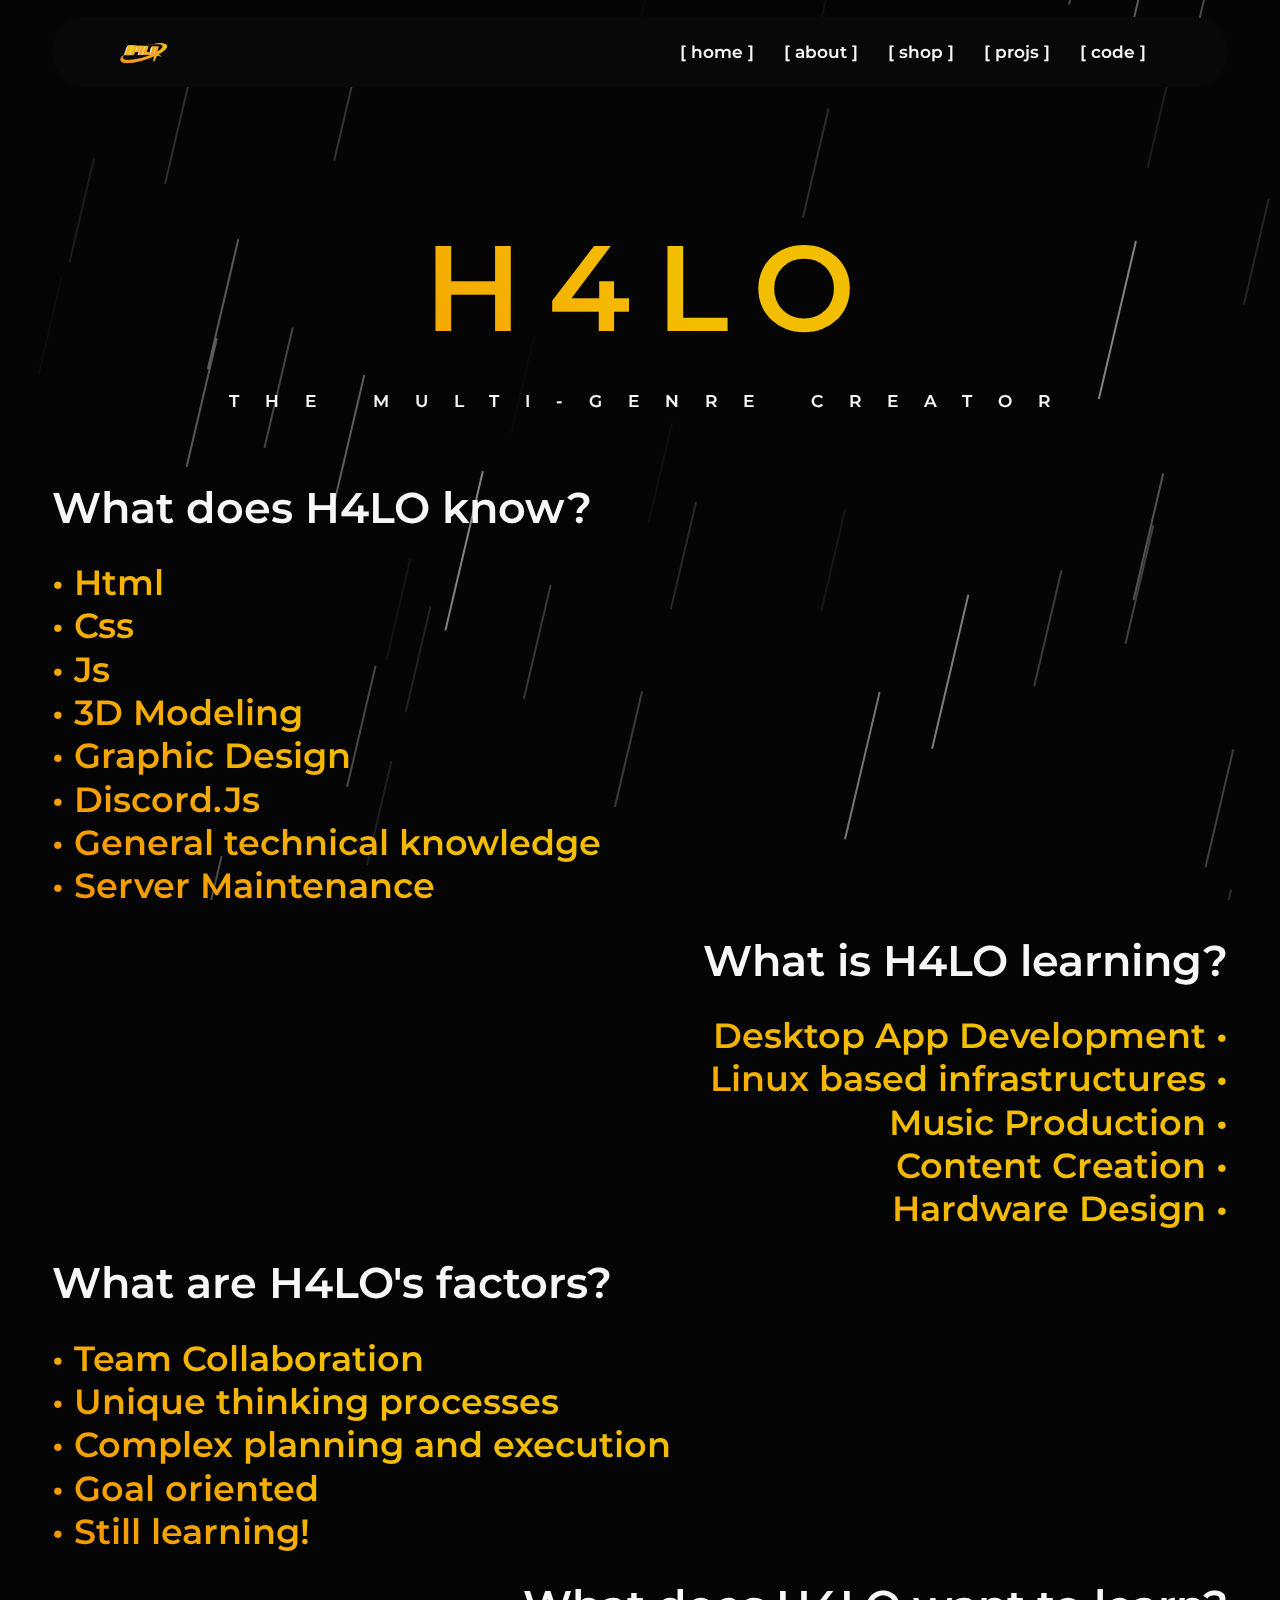
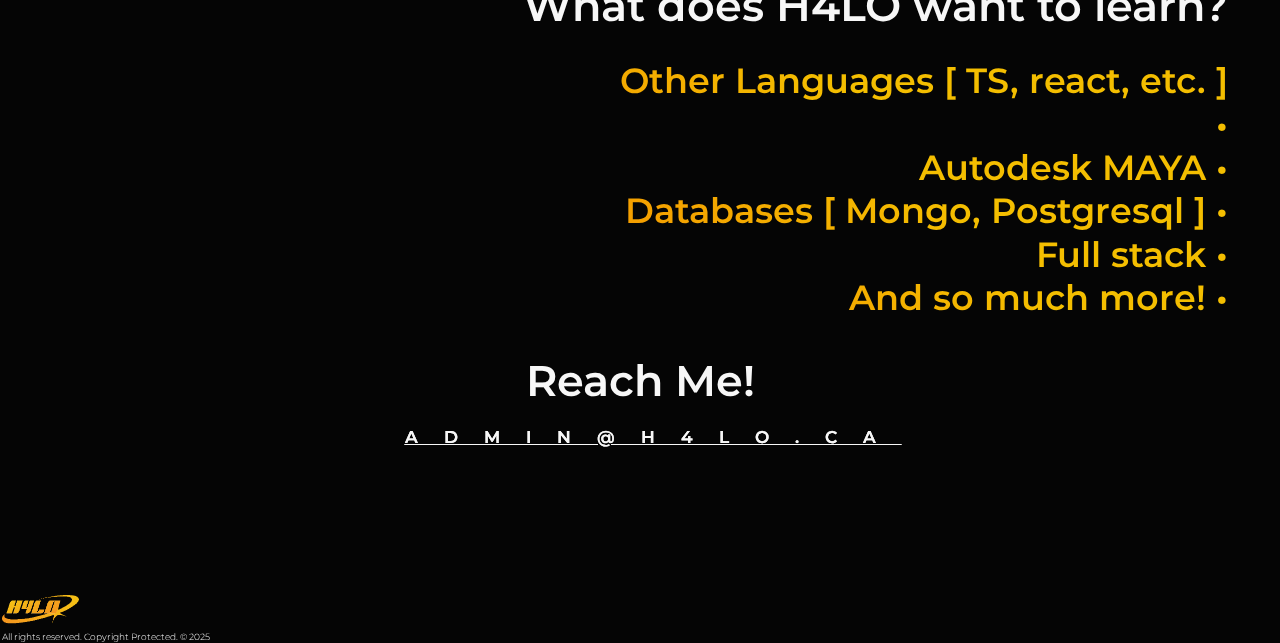
==== about.html @ 42d67e55 "QOL" ====
<!DOCTYPE HTML>
<html lang="en">
	<head>
		<title>About</title>
		<meta charset="utf-8" />
		<meta name="viewport" content="width=device-width,initial-scale=1" />
		<meta name="color-scheme" content="light only" />
		<meta name="description" content="About" />
		<meta property="og:site_name" content="H4LO | About" />
		<meta property="og:title" content="H4LO | About" />
		<meta property="og:type" content="website" />
		<meta property="og:description" content="About" />
		<link href="https://fonts.googleapis.com/css2?display=swap&family=Montserrat:ital,wght@0,300;0,600;1,300;1,600" rel="stylesheet" type="text/css" />
		<link rel="stylesheet" href="about/main.css" />
	</head>
	<body>
		<div id="wrapper">
			<div id="main">
				<div class="inner">
					<hr id="divider03">
					<div id="header2" class="container columns">
						<div class="wrapper">
							<div class="inner">
								<div>
									<div id="logo" class="image" data-position="right">
										<a href="#" class="frame deferred" oncontextmenu="return false;" ondragstart="return false;"><img src="[data-uri]%2BPHJlY3QgZmlsbD0idHJhbnNwYXJlbnQiIHdpZHRoPSIxMDAlIiBoZWlnaHQ9IjEwMCUiLz48L3N2Zz4%3D" data-src="about/images/logo.gif" alt="H4LO" oncontextmenu="return false;" ondragstart="return false;" /></a>
									</div>
								</div>
								<div>
									<div id="menu">
										<!-- qweoqwupeoiqwuewqe --><style>
										:root {
										--main-font: 'Montserrat', sans-serif;
										--primary-color: #08080800;
										--secondary-color: #F7F7F7;
										}
										
										/* Basic Reset and Body Styling */
										* {
										margin: 0;
										padding: 0;
										box-sizing: border-box;
										}
										
										/* Navigation Styling */
										nav {
										color: var(--secondary-color);
										padding: 15px;
										display: flex;
										align-items: center; /* Changed: Align items to the center vertically */
										justify-content: flex-end; /* Changed: Align items to the start (left) */
										align-content: flex-end; /* Not strictly necessary for this change */
										font-family: var(--main-font);
										letter-spacing: 0rem;
										font-weight: 600;
										}
										
										.menu {
										list-style: none;
										display: flex;
										}
										
										.menu li a {
										display: block;
										color: var(--secondary-color);
										text-decoration: none;
										padding: 10px 15px;
										position: relative;
										}
										
										.menu li a::after {
										/* Target a pseudo-element for the underline */
										content: "";
										position: absolute;
										bottom: 2px; /* Distance from the text */
										left: 50%; /* Center the underline */
										width: 0; /* Initial width is 0 */
										height: 2px;
										background-color: var(--secondary-color);
										transition: width 0.3s ease-in-out; /* Control the transition effect */
										}
										
										.menu li a:hover::after {
										width: 100%; /* Expand to full width on hover */
										left: 0; /* Start the underline from the left */
										}
										
										/* Hover effect for submenu items */
										/* Hamburger Styling */
										.hamburger {
										display: none;
										cursor: pointer;
										}
										
										.hamburger .bar {
										display: block;
										width: 25px;
										height: 3px;
										background-color: var(--secondary-color);
										margin: 5px 0;
										}
										
										/* Hide Checkbox */
										#menu-toggle {
										display: none;
										}
										
										.close-button {
										display: none;
										}
										
										/* Responsive - Media Queries (For Mobile) */
										@media (max-width: 768px) {
										/* Show the Hamburger */
										.hamburger {
										display: block;
										}
										
										/* Hide and Modify Menu on Mobile */
										.menu {
										position: absolute;
										width: 100%;
										top: calc(15px + 6em);
										left: 0;
										background-color: var(--primary-color);
										text-align: center;
										padding: 40px 0 0 0;
										display: none;
										z-index: 999;
										}
										
										.menu li {
										width: 100%;
										}
										
										.menu li a {
										padding: 15px;
										border-bottom: 1px solid rgba(255, 255, 255, 0.1);
										}
										
										#menu-toggle:checked ~ .menu {
										display: block;
										}
										
										}
										</style>
										
										<nav>
										<input type="checkbox" id="menu-toggle" />
										<label for="menu-toggle" class="hamburger">
										<span class="bar"></span>
										<span class="bar"></span>
										<span class="bar"></span>
										</label>
										<ul class="menu">
										<button class="close-button">X</button>
										<li><a href="https://h4lo.ca">[ home ]</a></li>
										<li><a href="https://h4lo.ca/about">[ about ]</a></li>
										<li><a href="https://h4lo.ca/storefront">[ shop ]</a></li>
										<li><a href="https://h4lo.ca/projs">[ projs ]</a></li>
										<li><a href="https://github.com/h4lodev/h4lo.ca">[ code ]</a></li>
										</ul>
										</nav>
										<script>
										document
										.querySelector(".close-button")
										.addEventListener("click", function () {
										document.getElementById("menu-toggle").checked = false;
										});
										document
										.querySelector(".close-button")
										.addEventListener("click", function () {
										document.getElementById("menu-toggle").checked = false;
										});
										
										// Close menu on menu item click
										document.querySelectorAll(".menu a").forEach((link) => {
										link.addEventListener("click", function () {
										document.getElementById("menu-toggle").checked = false;
										});
										});
										</script><!-- mnbnbxmbzxmncbzxc -->
									</div>
								</div>
							</div>
						</div>
					</div>
					<hr id="divider02">
					<div id="spacer1" class="container default full screen">
						<div class="wrapper">
							<div class="inner">
							</div>
						</div>
					</div>
					<div id="container05" class="container default">
						<div class="wrapper">
							<div class="inner">
								<h1 id="text05">H4LO</h1>
								<p id="text13">The multi-genre creator</p>
							</div>
						</div>
					</div>
					<div id="maincont" class="container default full">
						<div class="wrapper">
							<div class="inner">
								<h2 id="knowsthis">What does H4LO know?</h2>
								<p id="knowsthisdesc"><span class="p">• Html<br />• Css<br />• Js<br />• 3D Modeling<br />• Graphic Design<br />• Discord.Js<br />• General technical knowledge<br />• Server Maintenance</span></p>
								<h2 id="text02">What is H4LO learning?</h2>
								<p id="text07"><span class="p">Desktop App Development •<br />Linux based infrastructures •<br />Music Production •<br />Content Creation •<br />Hardware Design •</span></p>
								<h2 id="text10">What are H4LO&#39;s factors?</h2>
								<p id="text11"><span class="p">• Team Collaboration<br />• Unique thinking processes<br />• Complex planning and execution<br />• Goal oriented<br />• Still learning!</span></p>
								<h2 id="text12">What does H4LO want to learn?</h2>
								<p id="wantstodesc"><span class="p">Other Languages [ TS, react, etc. ] •<br />Autodesk MAYA •<br />Databases [ Mongo, Postgresql ] •<br />Full stack •<br />And so much more! •</span></p>
							</div>
						</div>
					</div>
					<h2 id="reachme">Reach Me!</h2>
					<hr id="div4">
					<p id="text-line"><a href="mailto:admin@h4lo.ca">admin@h4lo.ca</a></p>
					<hr id="divider05">
					<div id="spacer2" class="container default full screen">
						<div class="wrapper">
							<div class="inner">
							</div>
						</div>
					</div>
					<div id="footercont" class="container columns full">
						<div class="wrapper">
							<div class="inner">
								<div>
									<div id="copylogo" class="image" data-position="center">
										<a href="#" class="frame" oncontextmenu="return false;" ondragstart="return false;"><img src="about/images/copylogo.png" alt="H4LO" oncontextmenu="return false;" ondragstart="return false;" /></a>
									</div>
									<p id="copyright">All rights reserved. Copyright Protected. © 2025</p>
								</div>
								<div>
									<hr id="div1">
									<ul id="buttonfooter" class="icons">
										<li>
											<a class="n01" href="mailto:admin@h4lo.ca" role="button">
												<svg aria-labelledby="buttonfooter-icon-1-title"><title id="buttonfooter-icon-1-title">Email</title><use xlink:href="about/icons.svg#email"></use></svg>
												<span class="label">Email</span>
											</a>
										</li><li>
											<a class="n02" href="https://bsky.app/profile/h4lo.cahttps://bsky.app/profile/h4lo.ca" role="button">
												<svg aria-labelledby="buttonfooter-icon-2-title"><title id="buttonfooter-icon-2-title">Bluesky</title><use xlink:href="about/icons.svg#bluesky"></use></svg>
												<span class="label">Bluesky</span>
											</a>
										</li><li>
											<a class="n03" href="#error-missing" role="button">
												<svg aria-labelledby="buttonfooter-icon-3-title"><title id="buttonfooter-icon-3-title">Boosty</title><use xlink:href="about/icons.svg#boosty"></use></svg>
												<span class="label">Boosty</span>
											</a>
										</li>
									</ul>
								</div>
							</div>
						</div>
					</div>
					<div id="popuptrigger">
						<!-- qweoqwupeoiqwuewqe --><style>
						#app {
						display:none;
						}
						
						.modal-app .overlay {
						position: fixed;
						z-index: 9998;
						top: 0;
						left: 0;
						width: 100%;
						height: 100%;
						background-color: rgba(0, 0, 0, 0.9);
						}
						
						.modal-app .modal {
						font-family: Montserrat, Montserrat, Montserrat;
						color: #FFFFFF;
						position: fixed;
						width: 800px;
						min-height: 450px;
						max-width:calc(100% - 80px);
						max-height:calc(100% - 80px);
						z-index: 9999;
						margin: 0;
						top: 50%;
						left: 50%;
						transform: translate(-50%, -50%);
						padding: 2rem;
						vertical-align: middle;
						background-color: #080808;
						border-radius: 5px;
						}
						
						.modal-app .modal h3 {
						font-family: Helvetica, Arial, sans-serif;
						font-size: 2rem;
						}
						
						/* Image */
						.modal-app .modal .team {
						width: 100px;
						height: 100px;
						border: 0px solid #01d1b2;
						border-radius: 100%;
						padding: 2px;
						margin: 10px 0 10px;
						}
						
						.modal-app .close {
						position: fixed;
						top: -15%;
						right: -8%;
						background-color: transparent;
						border: 0px solid transparent;
						font-size: 40px;
						color: #FFFFFF;
						}
						
						.close:hover {
						cursor: pointer;
						color: #cccccc;
						}
						
						</style>
						
						<script>
						function triggerModal() {
						var p = document.getElementById("app");
						if (p.style.display === "none" | p.style.display === "") {
						p.style.display = "block";
						} else {
						p.style.display = "none";
						var container = document.getElementById("popup");
						var content = container.innerHTML;
						container.innerHTML = content;
						};
						};
						</script><!-- mnbnbxmbzxmncbzxc -->
					</div>
					<div id="popup">
						<!-- qweoqwupeoiqwuewqe --><div id="app" class="modal-app">
						
						<div onclick="triggerModal()" class="overlay"></div>
						
						<div id="popup" class="modal">
						<h3>Sorry!</h3>
						<br />
						<p>This button is unavailable at the moment.</p>
						<br /><br />
						<p>Maybe this button will become available in the future, but for now, it isn't, sorry!</p>
						</div>
						
						</div><!-- mnbnbxmbzxmncbzxc -->
					</div>
				</div>
			</div>
		</div>
		<script src="about/main.js"></script>
	</body>
</html>
---- about/main.css ----
html,body,div,span,applet,object,iframe,h1,h2,h3,h4,h5,h6,p,blockquote,pre,a,abbr,acronym,address,big,cite,code,del,dfn,em,img,ins,kbd,q,s,samp,small,strike,strong,sub,sup,tt,var,b,u,i,center,dl,dt,dd,ol,ul,li,fieldset,form,label,legend,table,caption,tbody,tfoot,thead,tr,th,td,article,aside,canvas,details,embed,figure,figcaption,footer,header,hgroup,menu,nav,output,ruby,section,summary,time,mark,audio,video{margin:0;padding:0;border:0;font-size:100%;font:inherit;vertical-align:baseline;}article,aside,details,figcaption,figure,footer,header,hgroup,menu,nav,section{display:block;}body{line-height:1;}ol,ul{list-style:none;}blockquote,q{quotes:none;}blockquote:before,blockquote:after,q:before,q:after{content:'';content:none;}table{border-collapse:collapse;border-spacing:0;}body{-webkit-text-size-adjust:none}mark{background-color:transparent;color:inherit}input::-moz-focus-inner{border:0;padding:0}input[type="text"],input[type="email"],select,textarea{-moz-appearance:none;-webkit-appearance:none;-ms-appearance:none;appearance:none}

*, *:before, *:after {
	box-sizing: border-box;
}

body {
	line-height: 1.0;
	min-height: var(--viewport-height);
	min-width: 320px;
	overflow-x: hidden;
	word-wrap: break-word;
	background-color: #050505;
}

body:before {
	background-attachment: scroll;
	content: '';
	display: block;
	height: var(--background-height);
	left: 0;
	pointer-events: none;
	position: fixed;
	top: 0;
	transform: scale(1);
	width: 100vw;
	z-index: 0;
	background-image: url('data:image/svg+xml;charset=utf8,%3Csvg%20width%3D%22640%22%20height%3D%22480%22%20viewBox%3D%220%200%20640%20480%22%20xmlns%3D%22http%3A%2F%2Fwww.w3.org%2F2000%2Fsvg%22%3E%20%3Cstyle%20type%3D%22text%2Fcss%22%3E%20line%20%7B%20vector-effect%3A%20non-scaling-stroke%3B%20stroke%3A%20rgba(255,255,255,0.502)%3B%20stroke-linecap%3A%20round%3B%20stroke-width%3A%202.01px%3B%20%7D%20%3C%2Fstyle%3E%20%3Cline%20x1%3D%2238.9624%22%20y1%3D%22-165.5514%22%20x2%3D%2250.1205%22%20y2%3D%22-213.012%22%20stroke-opacity%3D%220.05%22%3E%20%3CanimateMotion%20path%3D%22M%200%2C0%20L%20-156.2136%2C664.4486%22%20dur%3D%221000ms%22%20repeatCount%3D%22indefinite%22%20calcMode%3D%22linear%22%20%2F%3E%20%3C%2Fline%3E%20%3Cline%20x1%3D%22206.3341%22%20y1%3D%22-877.4607%22%20x2%3D%22217.4922%22%20y2%3D%22-924.9213%22%20stroke-opacity%3D%220.05%22%3E%20%3CanimateMotion%20path%3D%22M%200%2C0%20L%20-167.3717%2C711.9092%22%20dur%3D%221000ms%22%20repeatCount%3D%22indefinite%22%20calcMode%3D%22linear%22%20%2F%3E%20%3C%2Fline%3E%20%3Cline%20x1%3D%22478.0596%22%20y1%3D%22257.5266%22%20x2%3D%22492.3077%22%20y2%3D%22196.9231%22%20stroke-opacity%3D%220.55%22%3E%20%3CanimateMotion%20path%3D%22M%200%2C0%20L%20-199.4728%2C848.4498%22%20dur%3D%221000ms%22%20repeatCount%3D%22indefinite%22%20calcMode%3D%22linear%22%20%2F%3E%20%3C%2Fline%3E%20%3Cline%20x1%3D%22691.7805%22%20y1%3D%22-651.5267%22%20x2%3D%22706.0285%22%20y2%3D%22-712.1302%22%20stroke-opacity%3D%220.55%22%3E%20%3CanimateMotion%20path%3D%22M%200%2C0%20L%20-213.7208%2C909.0533%22%20dur%3D%221000ms%22%20repeatCount%3D%22indefinite%22%20calcMode%3D%22linear%22%20%2F%3E%20%3C%2Fline%3E%20%3Cline%20x1%3D%22243.8228%22%20y1%3D%22-122.7954%22%20x2%3D%22258.1443%22%20y2%3D%22-183.7113%22%20stroke-opacity%3D%220.56%22%3E%20%3CanimateMotion%20path%3D%22M%200%2C0%20L%20-200.501%2C852.8232%22%20dur%3D%221000ms%22%20repeatCount%3D%22indefinite%22%20calcMode%3D%22linear%22%20%2F%3E%20%3C%2Fline%3E%20%3Cline%20x1%3D%22458.6453%22%20y1%3D%22-1036.5345%22%20x2%3D%22472.9668%22%20y2%3D%22-1097.4505%22%20stroke-opacity%3D%220.56%22%3E%20%3CanimateMotion%20path%3D%22M%200%2C0%20L%20-214.8225%2C913.7392%22%20dur%3D%221000ms%22%20repeatCount%3D%22indefinite%22%20calcMode%3D%22linear%22%20%2F%3E%20%3C%2Fline%3E%20%3Cline%20x1%3D%22-68.1872%22%20y1%3D%22335.6961%22%20x2%3D%22-54.6341%22%20y2%3D%22278.0488%22%20stroke-opacity%3D%220.45%22%3E%20%3CanimateMotion%20path%3D%22M%200%2C0%20L%20-189.7424%2C807.062%22%20dur%3D%221000ms%22%20repeatCount%3D%22indefinite%22%20calcMode%3D%22linear%22%20%2F%3E%20%3C%2Fline%3E%20%3Cline%20x1%3D%22135.1083%22%20y1%3D%22-529.0132%22%20x2%3D%22148.6613%22%20y2%3D%22-586.6605%22%20stroke-opacity%3D%220.45%22%3E%20%3CanimateMotion%20path%3D%22M%200%2C0%20L%20-203.2954%2C864.7092%22%20dur%3D%221000ms%22%20repeatCount%3D%22indefinite%22%20calcMode%3D%22linear%22%20%2F%3E%20%3C%2Fline%3E%20%3Cline%20x1%3D%22286.0163%22%20y1%3D%22529.7654%22%20x2%3D%22298.4753%22%20y2%3D%22476.7713%22%20stroke-opacity%3D%220.27%22%3E%20%3CanimateMotion%20path%3D%22M%200%2C0%20L%20-174.4269%2C741.9179%22%20dur%3D%221000ms%22%20repeatCount%3D%22indefinite%22%20calcMode%3D%22linear%22%20%2F%3E%20%3C%2Fline%3E%20%3Cline%20x1%3D%22472.9022%22%20y1%3D%22-265.1466%22%20x2%3D%22485.3613%22%20y2%3D%22-318.1408%22%20stroke-opacity%3D%220.27%22%3E%20%3CanimateMotion%20path%3D%22M%200%2C0%20L%20-186.8859%2C794.9121%22%20dur%3D%221000ms%22%20repeatCount%3D%22indefinite%22%20calcMode%3D%22linear%22%20%2F%3E%20%3C%2Fline%3E%20%3Cline%20x1%3D%22394.9783%22%20y1%3D%22691.7271%22%20x2%3D%22412.9032%22%20y2%3D%22615.4839%22%20stroke-opacity%3D%220.95%22%3E%20%3CanimateMotion%20path%3D%22M%200%2C0%20L%20-250.9496%2C1067.4045%22%20dur%3D%221000ms%22%20repeatCount%3D%22indefinite%22%20calcMode%3D%22linear%22%20%2F%3E%20%3C%2Fline%3E%20%3Cline%20x1%3D%22663.8529%22%20y1%3D%22-451.9207%22%20x2%3D%22681.7778%22%20y2%3D%22-528.1638%22%20stroke-opacity%3D%220.95%22%3E%20%3CanimateMotion%20path%3D%22M%200%2C0%20L%20-268.8746%2C1143.6477%22%20dur%3D%221000ms%22%20repeatCount%3D%22indefinite%22%20calcMode%3D%22linear%22%20%2F%3E%20%3C%2Fline%3E%20%3Cline%20x1%3D%22538.4777%22%20y1%3D%22284.9882%22%20x2%3D%22552.6531%22%20y2%3D%22224.6939%22%20stroke-opacity%3D%220.54%22%3E%20%3CanimateMotion%20path%3D%22M%200%2C0%20L%20-198.4551%2C844.1209%22%20dur%3D%221000ms%22%20repeatCount%3D%22indefinite%22%20calcMode%3D%22linear%22%20%2F%3E%20%3C%2Fline%3E%20%3Cline%20x1%3D%22751.1081%22%20y1%3D%22-619.4271%22%20x2%3D%22765.2835%22%20y2%3D%22-679.7214%22%20stroke-opacity%3D%220.54%22%3E%20%3CanimateMotion%20path%3D%22M%200%2C0%20L%20-212.6304%2C904.4153%22%20dur%3D%221000ms%22%20repeatCount%3D%22indefinite%22%20calcMode%3D%22linear%22%20%2F%3E%20%3C%2Fline%3E%20%3Cline%20x1%3D%22105.7549%22%20y1%3D%22527.3906%22%20x2%3D%22121.105%22%20y2%3D%22462.0994%22%20stroke-opacity%3D%220.69%22%3E%20%3CanimateMotion%20path%3D%22M%200%2C0%20L%20-214.9016%2C914.0757%22%20dur%3D%221000ms%22%20repeatCount%3D%22indefinite%22%20calcMode%3D%22linear%22%20%2F%3E%20%3C%2Fline%3E%20%3Cline%20x1%3D%22336.0066%22%20y1%3D%22-451.9763%22%20x2%3D%22351.3567%22%20y2%3D%22-517.2674%22%20stroke-opacity%3D%220.69%22%3E%20%3CanimateMotion%20path%3D%22M%200%2C0%20L%20-230.2517%2C979.3668%22%20dur%3D%221000ms%22%20repeatCount%3D%22indefinite%22%20calcMode%3D%22linear%22%20%2F%3E%20%3C%2Fline%3E%20%3Cline%20x1%3D%22502.5364%22%20y1%3D%22298.339%22%20x2%3D%22517.8022%22%20y2%3D%22233.4066%22%20stroke-opacity%3D%220.68%22%3E%20%3CanimateMotion%20path%3D%22M%200%2C0%20L%20-213.7208%2C909.0533%22%20dur%3D%221000ms%22%20repeatCount%3D%22indefinite%22%20calcMode%3D%22linear%22%20%2F%3E%20%3C%2Fline%3E%20%3Cline%20x1%3D%22731.523%22%20y1%3D%22-675.6467%22%20x2%3D%22746.7888%22%20y2%3D%22-740.5791%22%20stroke-opacity%3D%220.68%22%3E%20%3CanimateMotion%20path%3D%22M%200%2C0%20L%20-228.9866%2C973.9857%22%20dur%3D%221000ms%22%20repeatCount%3D%22indefinite%22%20calcMode%3D%22linear%22%20%2F%3E%20%3C%2Fline%3E%20%3Cline%20x1%3D%22146.9816%22%20y1%3D%22541.755%22%20x2%3D%22158.6555%22%20y2%3D%22492.1008%22%20stroke-opacity%3D%220.12%22%3E%20%3CanimateMotion%20path%3D%22M%200%2C0%20L%20-163.4336%2C695.1584%22%20dur%3D%221000ms%22%20repeatCount%3D%22indefinite%22%20calcMode%3D%22linear%22%20%2F%3E%20%3C%2Fline%3E%20%3Cline%20x1%3D%22322.089%22%20y1%3D%22-203.0576%22%20x2%3D%22333.7629%22%20y2%3D%22-252.7117%22%20stroke-opacity%3D%220.12%22%3E%20%3CanimateMotion%20path%3D%22M%200%2C0%20L%20-175.1074%2C744.8126%22%20dur%3D%221000ms%22%20repeatCount%3D%22indefinite%22%20calcMode%3D%22linear%22%20%2F%3E%20%3C%2Fline%3E%20%3Cline%20x1%3D%2244.0306%22%20y1%3D%22454.2266%22%20x2%3D%2259.1304%22%20y2%3D%22390.0%22%20stroke-opacity%3D%220.66%22%3E%20%3CanimateMotion%20path%3D%22M%200%2C0%20L%20-211.3978%2C899.1723%22%20dur%3D%221000ms%22%20repeatCount%3D%22indefinite%22%20calcMode%3D%22linear%22%20%2F%3E%20%3C%2Fline%3E%20%3Cline%20x1%3D%22270.5282%22%20y1%3D%22-509.1723%22%20x2%3D%22285.6281%22%20y2%3D%22-573.3989%22%20stroke-opacity%3D%220.66%22%3E%20%3CanimateMotion%20path%3D%22M%200%2C0%20L%20-226.4976%2C963.3989%22%20dur%3D%221000ms%22%20repeatCount%3D%22indefinite%22%20calcMode%3D%22linear%22%20%2F%3E%20%3C%2Fline%3E%20%3Cline%20x1%3D%22-12.6654%22%20y1%3D%22347.8349%22%20x2%3D%22-0.6897%22%20y2%3D%22296.8966%22%20stroke-opacity%3D%220.18%22%3E%20%3CanimateMotion%20path%3D%22M%200%2C0%20L%20-167.6603%2C713.1366%22%20dur%3D%221000ms%22%20repeatCount%3D%22indefinite%22%20calcMode%3D%22linear%22%20%2F%3E%20%3C%2Fline%3E%20%3Cline%20x1%3D%22166.9707%22%20y1%3D%22-416.2401%22%20x2%3D%22178.9464%22%20y2%3D%22-467.1784%22%20stroke-opacity%3D%220.18%22%3E%20%3CanimateMotion%20path%3D%22M%200%2C0%20L%20-179.636%2C764.075%22%20dur%3D%221000ms%22%20repeatCount%3D%22indefinite%22%20calcMode%3D%22linear%22%20%2F%3E%20%3C%2Fline%3E%20%3Cline%20x1%3D%22508.2259%22%20y1%3D%22568.8005%22%20x2%3D%22521.9802%22%20y2%3D%22510.297%22%20stroke-opacity%3D%220.48%22%3E%20%3CanimateMotion%20path%3D%22M%200%2C0%20L%20-192.5604%2C819.048%22%20dur%3D%221000ms%22%20repeatCount%3D%22indefinite%22%20calcMode%3D%22linear%22%20%2F%3E%20%3C%2Fline%3E%20%3Cline%20x1%3D%22714.5406%22%20y1%3D%22-308.751%22%20x2%3D%22728.2949%22%20y2%3D%22-367.2544%22%20stroke-opacity%3D%220.48%22%3E%20%3CanimateMotion%20path%3D%22M%200%2C0%20L%20-206.3147%2C877.5515%22%20dur%3D%221000ms%22%20repeatCount%3D%22indefinite%22%20calcMode%3D%22linear%22%20%2F%3E%20%3C%2Fline%3E%20%3Cline%20x1%3D%22518.1452%22%20y1%3D%22186.1652%22%20x2%3D%22531.7647%22%20y2%3D%22128.2353%22%20stroke-opacity%3D%220.46%22%3E%20%3CanimateMotion%20path%3D%22M%200%2C0%20L%20-190.6725%2C811.0181%22%20dur%3D%221000ms%22%20repeatCount%3D%22indefinite%22%20calcMode%3D%22linear%22%20%2F%3E%20%3C%2Fline%3E%20%3Cline%20x1%3D%22722.4372%22%20y1%3D%22-682.7829%22%20x2%3D%22736.0567%22%20y2%3D%22-740.7127%22%20stroke-opacity%3D%220.46%22%3E%20%3CanimateMotion%20path%3D%22M%200%2C0%20L%20-204.292%2C868.948%22%20dur%3D%221000ms%22%20repeatCount%3D%22indefinite%22%20calcMode%3D%22linear%22%20%2F%3E%20%3C%2Fline%3E%20%3Cline%20x1%3D%22453.4694%22%20y1%3D%2269.0421%22%20x2%3D%22470.9434%22%20y2%3D%22-5.283%22%20stroke-opacity%3D%220.91%22%3E%20%3CanimateMotion%20path%3D%22M%200%2C0%20L%20-244.6364%2C1040.5516%22%20dur%3D%221000ms%22%20repeatCount%3D%22indefinite%22%20calcMode%3D%22linear%22%20%2F%3E%20%3C%2Fline%3E%20%3Cline%20x1%3D%22715.5798%22%20y1%3D%22-1045.8346%22%20x2%3D%22733.0539%22%20y2%3D%22-1120.1597%22%20stroke-opacity%3D%220.91%22%3E%20%3CanimateMotion%20path%3D%22M%200%2C0%20L%20-262.1105%2C1114.8767%22%20dur%3D%221000ms%22%20repeatCount%3D%22indefinite%22%20calcMode%3D%22linear%22%20%2F%3E%20%3C%2Fline%3E%20%3Cline%20x1%3D%22476.4346%22%20y1%3D%22524.8854%22%20x2%3D%22494.8344%22%20y2%3D%22446.6225%22%20stroke-opacity%3D%220.99%22%3E%20%3CanimateMotion%20path%3D%22M%200%2C0%20L%20-257.5973%2C1095.6801%22%20dur%3D%221000ms%22%20repeatCount%3D%22indefinite%22%20calcMode%3D%22linear%22%20%2F%3E%20%3C%2Fline%3E%20%3Cline%20x1%3D%22752.4317%22%20y1%3D%22-649.0576%22%20x2%3D%22770.8315%22%20y2%3D%22-727.3205%22%20stroke-opacity%3D%220.99%22%3E%20%3CanimateMotion%20path%3D%22M%200%2C0%20L%20-275.9971%2C1173.943%22%20dur%3D%221000ms%22%20repeatCount%3D%22indefinite%22%20calcMode%3D%22linear%22%20%2F%3E%20%3C%2Fline%3E%20%3Cline%20x1%3D%22445.7084%22%20y1%3D%22-169.5764%22%20x2%3D%22459.1304%22%20y2%3D%22-226.6667%22%20stroke-opacity%3D%220.43%22%3E%20%3CanimateMotion%20path%3D%22M%200%2C0%20L%20-187.9091%2C799.2643%22%20dur%3D%221000ms%22%20repeatCount%3D%22indefinite%22%20calcMode%3D%22linear%22%20%2F%3E%20%3C%2Fline%3E%20%3Cline%20x1%3D%22647.0396%22%20y1%3D%22-1025.9309%22%20x2%3D%22660.4617%22%20y2%3D%22-1083.0212%22%20stroke-opacity%3D%220.43%22%3E%20%3CanimateMotion%20path%3D%22M%200%2C0%20L%20-201.3312%2C856.3546%22%20dur%3D%221000ms%22%20repeatCount%3D%22indefinite%22%20calcMode%3D%22linear%22%20%2F%3E%20%3C%2Fline%3E%20%3Cline%20x1%3D%22351.149%22%20y1%3D%22337.7977%22%20x2%3D%22363.8356%22%20y2%3D%22283.8356%22%20stroke-opacity%3D%220.31%22%3E%20%3CanimateMotion%20path%3D%22M%200%2C0%20L%20-177.6127%2C755.469%22%20dur%3D%221000ms%22%20repeatCount%3D%22indefinite%22%20calcMode%3D%22linear%22%20%2F%3E%20%3C%2Fline%3E%20%3Cline%20x1%3D%22541.4484%22%20y1%3D%22-471.6333%22%20x2%3D%22554.135%22%20y2%3D%22-525.5954%22%20stroke-opacity%3D%220.31%22%3E%20%3CanimateMotion%20path%3D%22M%200%2C0%20L%20-190.2994%2C809.431%22%20dur%3D%221000ms%22%20repeatCount%3D%22indefinite%22%20calcMode%3D%22linear%22%20%2F%3E%20%3C%2Fline%3E%20%3Cline%20x1%3D%22398.1982%22%20y1%3D%22-215.1538%22%20x2%3D%22411.4286%22%20y2%3D%22-271.4286%22%20stroke-opacity%3D%220.4%22%3E%20%3CanimateMotion%20path%3D%22M%200%2C0%20L%20-185.2247%2C787.8462%22%20dur%3D%221000ms%22%20repeatCount%3D%22indefinite%22%20calcMode%3D%22linear%22%20%2F%3E%20%3C%2Fline%3E%20%3Cline%20x1%3D%22596.6533%22%20y1%3D%22-1059.2748%22%20x2%3D%22609.8836%22%20y2%3D%22-1115.5495%22%20stroke-opacity%3D%220.4%22%3E%20%3CanimateMotion%20path%3D%22M%200%2C0%20L%20-198.4551%2C844.1209%22%20dur%3D%221000ms%22%20repeatCount%3D%22indefinite%22%20calcMode%3D%22linear%22%20%2F%3E%20%3C%2Fline%3E%20%3Cline%20x1%3D%22269.8851%22%20y1%3D%22239.2619%22%20x2%3D%22281.1336%22%20y2%3D%22191.417%22%20stroke-opacity%3D%220.05%22%3E%20%3CanimateMotion%20path%3D%22M%200%2C0%20L%20-157.4785%2C669.8288%22%20dur%3D%221000ms%22%20repeatCount%3D%22indefinite%22%20calcMode%3D%22linear%22%20%2F%3E%20%3C%2Fline%3E%20%3Cline%20x1%3D%22438.6121%22%20y1%3D%22-478.4118%22%20x2%3D%22449.8606%22%20y2%3D%22-526.2567%22%20stroke-opacity%3D%220.05%22%3E%20%3CanimateMotion%20path%3D%22M%200%2C0%20L%20-168.727%2C717.6737%22%20dur%3D%221000ms%22%20repeatCount%3D%22indefinite%22%20calcMode%3D%22linear%22%20%2F%3E%20%3C%2Fline%3E%20%3Cline%20x1%3D%22115.4067%22%20y1%3D%22315.2004%22%20x2%3D%22128.4507%22%20y2%3D%22259.7183%22%20stroke-opacity%3D%220.37%22%3E%20%3CanimateMotion%20path%3D%22M%200%2C0%20L%20-182.6159%2C776.7498%22%20dur%3D%221000ms%22%20repeatCount%3D%22indefinite%22%20calcMode%3D%22linear%22%20%2F%3E%20%3C%2Fline%3E%20%3Cline%20x1%3D%22311.0666%22%20y1%3D%22-517.0315%22%20x2%3D%22324.1106%22%20y2%3D%22-572.5136%22%20stroke-opacity%3D%220.37%22%3E%20%3CanimateMotion%20path%3D%22M%200%2C0%20L%20-195.6599%2C832.2319%22%20dur%3D%221000ms%22%20repeatCount%3D%22indefinite%22%20calcMode%3D%22linear%22%20%2F%3E%20%3C%2Fline%3E%20%3Cline%20x1%3D%2252.8186%22%20y1%3D%22-26.2779%22%20x2%3D%2265.6221%22%20y2%3D%22-80.7373%22%20stroke-opacity%3D%220.33%22%3E%20%3CanimateMotion%20path%3D%22M%200%2C0%20L%20-179.2497%2C762.4318%22%20dur%3D%221000ms%22%20repeatCount%3D%22indefinite%22%20calcMode%3D%22linear%22%20%2F%3E%20%3C%2Fline%3E%20%3Cline%20x1%3D%22244.8719%22%20y1%3D%22-843.1691%22%20x2%3D%22257.6754%22%20y2%3D%22-897.6286%22%20stroke-opacity%3D%220.33%22%3E%20%3CanimateMotion%20path%3D%22M%200%2C0%20L%20-192.0533%2C816.8912%22%20dur%3D%221000ms%22%20repeatCount%3D%22indefinite%22%20calcMode%3D%22linear%22%20%2F%3E%20%3C%2Fline%3E%20%3Cline%20x1%3D%22632.7582%22%20y1%3D%22341.3873%22%20x2%3D%22644.8908%22%20y2%3D%22289.7817%22%20stroke-opacity%3D%220.21%22%3E%20%3CanimateMotion%20path%3D%22M%200%2C0%20L%20-169.8567%2C722.4791%22%20dur%3D%221000ms%22%20repeatCount%3D%22indefinite%22%20calcMode%3D%22linear%22%20%2F%3E%20%3C%2Fline%3E%20%3Cline%20x1%3D%22814.7476%22%20y1%3D%22-432.6974%22%20x2%3D%22826.8802%22%20y2%3D%22-484.303%22%20stroke-opacity%3D%220.21%22%3E%20%3CanimateMotion%20path%3D%22M%200%2C0%20L%20-181.9894%2C774.0847%22%20dur%3D%221000ms%22%20repeatCount%3D%22indefinite%22%20calcMode%3D%22linear%22%20%2F%3E%20%3C%2Fline%3E%20%3Cline%20x1%3D%22593.0293%22%20y1%3D%22229.6755%22%20x2%3D%22607.5%22%20y2%3D%22168.125%22%20stroke-opacity%3D%220.58%22%3E%20%3CanimateMotion%20path%3D%22M%200%2C0%20L%20-202.5895%2C861.7068%22%20dur%3D%221000ms%22%20repeatCount%3D%22indefinite%22%20calcMode%3D%22linear%22%20%2F%3E%20%3C%2Fline%3E%20%3Cline%20x1%3D%22810.0895%22%20y1%3D%22-693.5818%22%20x2%3D%22824.5602%22%20y2%3D%22-755.1323%22%20stroke-opacity%3D%220.58%22%3E%20%3CanimateMotion%20path%3D%22M%200%2C0%20L%20-217.0602%2C923.2573%22%20dur%3D%221000ms%22%20repeatCount%3D%22indefinite%22%20calcMode%3D%22linear%22%20%2F%3E%20%3C%2Fline%3E%20%3Cline%20x1%3D%22328.9059%22%20y1%3D%22-165.2084%22%20x2%3D%22341.1454%22%20y2%3D%22-217.2687%22%20stroke-opacity%3D%220.23%22%3E%20%3CanimateMotion%20path%3D%22M%200%2C0%20L%20-171.3533%2C728.8445%22%20dur%3D%221000ms%22%20repeatCount%3D%22indefinite%22%20calcMode%3D%22linear%22%20%2F%3E%20%3C%2Fline%3E%20%3Cline%20x1%3D%22512.4986%22%20y1%3D%22-946.1132%22%20x2%3D%22524.7382%22%20y2%3D%22-998.1735%22%20stroke-opacity%3D%220.23%22%3E%20%3CanimateMotion%20path%3D%22M%200%2C0%20L%20-183.5928%2C780.9048%22%20dur%3D%221000ms%22%20repeatCount%3D%22indefinite%22%20calcMode%3D%22linear%22%20%2F%3E%20%3C%2Fline%3E%20%3Cline%20x1%3D%22203.0938%22%20y1%3D%22-19.4804%22%20x2%3D%22217.8723%22%20y2%3D%22-82.3404%22%20stroke-opacity%3D%220.62%22%3E%20%3CanimateMotion%20path%3D%22M%200%2C0%20L%20-206.9%2C880.041%22%20dur%3D%221000ms%22%20repeatCount%3D%22indefinite%22%20calcMode%3D%22linear%22%20%2F%3E%20%3C%2Fline%3E%20%3Cline%20x1%3D%22424.7723%22%20y1%3D%22-962.3814%22%20x2%3D%22439.5509%22%20y2%3D%22-1025.2415%22%20stroke-opacity%3D%220.62%22%3E%20%3CanimateMotion%20path%3D%22M%200%2C0%20L%20-221.6785%2C942.901%22%20dur%3D%221000ms%22%20repeatCount%3D%22indefinite%22%20calcMode%3D%22linear%22%20%2F%3E%20%3C%2Fline%3E%20%3Cline%20x1%3D%22278.596%22%20y1%3D%22470.7788%22%20x2%3D%22290.1245%22%20y2%3D%22421.7427%22%20stroke-opacity%3D%220.09%22%3E%20%3CanimateMotion%20path%3D%22M%200%2C0%20L%20-161.3991%2C686.505%22%20dur%3D%221000ms%22%20repeatCount%3D%22indefinite%22%20calcMode%3D%22linear%22%20%2F%3E%20%3C%2Fline%3E%20%3Cline%20x1%3D%22451.5236%22%20y1%3D%22-264.7623%22%20x2%3D%22463.0521%22%20y2%3D%22-313.7983%22%20stroke-opacity%3D%220.09%22%3E%20%3CanimateMotion%20path%3D%22M%200%2C0%20L%20-172.9276%2C735.5411%22%20dur%3D%221000ms%22%20repeatCount%3D%22indefinite%22%20calcMode%3D%22linear%22%20%2F%3E%20%3C%2Fline%3E%20%3Cline%20x1%3D%22290.7437%22%20y1%3D%22-137.3012%22%20x2%3D%22306.4407%22%20y2%3D%22-204.0678%22%20stroke-opacity%3D%220.73%22%3E%20%3CanimateMotion%20path%3D%22M%200%2C0%20L%20-219.7581%2C934.7328%22%20dur%3D%221000ms%22%20repeatCount%3D%22indefinite%22%20calcMode%3D%22linear%22%20%2F%3E%20%3C%2Fline%3E%20%3Cline%20x1%3D%22526.1988%22%20y1%3D%22-1138.8006%22%20x2%3D%22541.8958%22%20y2%3D%22-1205.5672%22%20stroke-opacity%3D%220.73%22%3E%20%3CanimateMotion%20path%3D%22M%200%2C0%20L%20-235.4552%2C1001.4994%22%20dur%3D%221000ms%22%20repeatCount%3D%22indefinite%22%20calcMode%3D%22linear%22%20%2F%3E%20%3C%2Fline%3E%20%3Cline%20x1%3D%2261.9728%22%20y1%3D%22-160.7791%22%20x2%3D%2273.8462%22%20y2%3D%22-211.2821%22%20stroke-opacity%3D%220.16%22%3E%20%3CanimateMotion%20path%3D%22M%200%2C0%20L%20-166.2273%2C707.0415%22%20dur%3D%221000ms%22%20repeatCount%3D%22indefinite%22%20calcMode%3D%22linear%22%20%2F%3E%20%3C%2Fline%3E%20%3Cline%20x1%3D%22240.0735%22%20y1%3D%22-918.3235%22%20x2%3D%22251.9468%22%20y2%3D%22-968.8265%22%20stroke-opacity%3D%220.16%22%3E%20%3CanimateMotion%20path%3D%22M%200%2C0%20L%20-178.1007%2C757.5444%22%20dur%3D%221000ms%22%20repeatCount%3D%22indefinite%22%20calcMode%3D%22linear%22%20%2F%3E%20%3C%2Fline%3E%20%3Cline%20x1%3D%22644.7206%22%20y1%3D%22201.3492%22%20x2%3D%22659.267%22%20y2%3D%22139.4764%22%20stroke-opacity%3D%220.59%22%3E%20%3CanimateMotion%20path%3D%22M%200%2C0%20L%20-203.6502%2C866.2183%22%20dur%3D%221000ms%22%20repeatCount%3D%22indefinite%22%20calcMode%3D%22linear%22%20%2F%3E%20%3C%2Fline%3E%20%3Cline%20x1%3D%22862.9172%22%20y1%3D%22-726.7419%22%20x2%3D%22877.4637%22%20y2%3D%22-788.6146%22%20stroke-opacity%3D%220.59%22%3E%20%3CanimateMotion%20path%3D%22M%200%2C0%20L%20-218.1967%2C928.0911%22%20dur%3D%221000ms%22%20repeatCount%3D%22indefinite%22%20calcMode%3D%22linear%22%20%2F%3E%20%3C%2Fline%3E%20%3Cline%20x1%3D%22508.4742%22%20y1%3D%22562.8449%22%20x2%3D%22523.1746%22%20y2%3D%22500.3175%22%20stroke-opacity%3D%220.61%22%3E%20%3CanimateMotion%20path%3D%22M%200%2C0%20L%20-205.8052%2C875.3847%22%20dur%3D%221000ms%22%20repeatCount%3D%22indefinite%22%20calcMode%3D%22linear%22%20%2F%3E%20%3C%2Fline%3E%20%3Cline%20x1%3D%22728.9799%22%20y1%3D%22-375.0672%22%20x2%3D%22743.6802%22%20y2%3D%22-437.5947%22%20stroke-opacity%3D%220.61%22%3E%20%3CanimateMotion%20path%3D%22M%200%2C0%20L%20-220.5056%2C937.9121%22%20dur%3D%221000ms%22%20repeatCount%3D%22indefinite%22%20calcMode%3D%22linear%22%20%2F%3E%20%3C%2Fline%3E%20%3Cline%20x1%3D%22215.8887%22%20y1%3D%2231.6224%22%20x2%3D%22232.7273%22%20y2%3D%22-40.0%22%20stroke-opacity%3D%220.85%22%3E%20%3CanimateMotion%20path%3D%22M%200%2C0%20L%20-235.7406%2C1002.7133%22%20dur%3D%221000ms%22%20repeatCount%3D%22indefinite%22%20calcMode%3D%22linear%22%20%2F%3E%20%3C%2Fline%3E%20%3Cline%20x1%3D%22468.4678%22%20y1%3D%22-1042.7133%22%20x2%3D%22485.3064%22%20y2%3D%22-1114.3357%22%20stroke-opacity%3D%220.85%22%3E%20%3CanimateMotion%20path%3D%22M%200%2C0%20L%20-252.5792%2C1074.3357%22%20dur%3D%221000ms%22%20repeatCount%3D%22indefinite%22%20calcMode%3D%22linear%22%20%2F%3E%20%3C%2Fline%3E%20%3Cline%20x1%3D%2276.8926%22%20y1%3D%22474.2598%22%20x2%3D%2290.8543%22%20y2%3D%22414.8744%22%20stroke-opacity%3D%220.51%22%3E%20%3CanimateMotion%20path%3D%22M%200%2C0%20L%20-195.4633%2C831.3955%22%20dur%3D%221000ms%22%20repeatCount%3D%22indefinite%22%20calcMode%3D%22linear%22%20%2F%3E%20%3C%2Fline%3E%20%3Cline%20x1%3D%22286.3175%22%20y1%3D%22-416.5211%22%20x2%3D%22300.2792%22%20y2%3D%22-475.9065%22%20stroke-opacity%3D%220.51%22%3E%20%3CanimateMotion%20path%3D%22M%200%2C0%20L%20-209.4249%2C890.7809%22%20dur%3D%221000ms%22%20repeatCount%3D%22indefinite%22%20calcMode%3D%22linear%22%20%2F%3E%20%3C%2Fline%3E%20%3Cline%20x1%3D%22680.985%22%20y1%3D%22151.1897%22%20x2%3D%22693.3333%22%20y2%3D%2298.6667%22%20stroke-opacity%3D%220.25%22%3E%20%3CanimateMotion%20path%3D%22M%200%2C0%20L%20-172.8764%2C735.3231%22%20dur%3D%221000ms%22%20repeatCount%3D%22indefinite%22%20calcMode%3D%22linear%22%20%2F%3E%20%3C%2Fline%3E%20%3Cline%20x1%3D%22866.2097%22%20y1%3D%22-636.6565%22%20x2%3D%22878.5581%22%20y2%3D%22-689.1795%22%20stroke-opacity%3D%220.25%22%3E%20%3CanimateMotion%20path%3D%22M%200%2C0%20L%20-185.2247%2C787.8462%22%20dur%3D%221000ms%22%20repeatCount%3D%22indefinite%22%20calcMode%3D%22linear%22%20%2F%3E%20%3C%2Fline%3E%20%3Cline%20x1%3D%22-25.813%22%20y1%3D%22394.1709%22%20x2%3D%22-14.4262%22%20y2%3D%22345.7377%22%20stroke-opacity%3D%220.06%22%3E%20%3CanimateMotion%20path%3D%22M%200%2C0%20L%20-159.4147%2C678.0644%22%20dur%3D%221000ms%22%20repeatCount%3D%22indefinite%22%20calcMode%3D%22linear%22%20%2F%3E%20%3C%2Fline%3E%20%3Cline%20x1%3D%22144.9885%22%20y1%3D%22-332.3266%22%20x2%3D%22156.3753%22%20y2%3D%22-380.7598%22%20stroke-opacity%3D%220.06%22%3E%20%3CanimateMotion%20path%3D%22M%200%2C0%20L%20-170.8015%2C726.4975%22%20dur%3D%221000ms%22%20repeatCount%3D%22indefinite%22%20calcMode%3D%22linear%22%20%2F%3E%20%3C%2Fline%3E%20%3Cline%20x1%3D%22399.4162%22%20y1%3D%22148.0915%22%20x2%3D%22411.1392%22%20y2%3D%2298.2278%22%20stroke-opacity%3D%220.13%22%3E%20%3CanimateMotion%20path%3D%22M%200%2C0%20L%20-164.1232%2C698.0916%22%20dur%3D%221000ms%22%20repeatCount%3D%22indefinite%22%20calcMode%3D%22linear%22%20%2F%3E%20%3C%2Fline%3E%20%3Cline%20x1%3D%22575.2624%22%20y1%3D%22-599.8637%22%20x2%3D%22586.9855%22%20y2%3D%22-649.7274%22%20stroke-opacity%3D%220.13%22%3E%20%3CanimateMotion%20path%3D%22M%200%2C0%20L%20-175.8463%2C747.9553%22%20dur%3D%221000ms%22%20repeatCount%3D%22indefinite%22%20calcMode%3D%22linear%22%20%2F%3E%20%3C%2Fline%3E%20%3Cline%20x1%3D%22358.4235%22%20y1%3D%22246.7404%22%20x2%3D%22370.0%22%20y2%3D%22197.5%22%20stroke-opacity%3D%220.1%22%3E%20%3CanimateMotion%20path%3D%22M%200%2C0%20L%20-162.0716%2C689.3654%22%20dur%3D%221000ms%22%20repeatCount%3D%22indefinite%22%20calcMode%3D%22linear%22%20%2F%3E%20%3C%2Fline%3E%20%3Cline%20x1%3D%22532.0716%22%20y1%3D%22-491.8654%22%20x2%3D%22543.6482%22%20y2%3D%22-541.1058%22%20stroke-opacity%3D%220.1%22%3E%20%3CanimateMotion%20path%3D%22M%200%2C0%20L%20-173.6482%2C738.6058%22%20dur%3D%221000ms%22%20repeatCount%3D%22indefinite%22%20calcMode%3D%22linear%22%20%2F%3E%20%3C%2Fline%3E%20%3Cline%20x1%3D%22624.5646%22%20y1%3D%22388.9872%22%20x2%3D%22640.0%22%20y2%3D%22323.3333%22%20stroke-opacity%3D%220.7%22%3E%20%3CanimateMotion%20path%3D%22M%200%2C0%20L%20-216.0955%2C919.1539%22%20dur%3D%221000ms%22%20repeatCount%3D%22indefinite%22%20calcMode%3D%22linear%22%20%2F%3E%20%3C%2Fline%3E%20%3Cline%20x1%3D%22856.0955%22%20y1%3D%22-595.8206%22%20x2%3D%22871.5309%22%20y2%3D%22-661.4744%22%20stroke-opacity%3D%220.7%22%3E%20%3CanimateMotion%20path%3D%22M%200%2C0%20L%20-231.5309%2C984.8078%22%20dur%3D%221000ms%22%20repeatCount%3D%22indefinite%22%20calcMode%3D%22linear%22%20%2F%3E%20%3C%2Fline%3E%20%3Cline%20x1%3D%22413.4775%22%20y1%3D%22-481.2154%22%20x2%3D%22432.0%22%20y2%3D%22-560.0%22%20stroke-opacity%3D%221.0%22%3E%20%3CanimateMotion%20path%3D%22M%200%2C0%20L%20-259.3146%2C1102.9847%22%20dur%3D%221000ms%22%20repeatCount%3D%22indefinite%22%20calcMode%3D%22linear%22%20%2F%3E%20%3C%2Fline%3E%20%3Cline%20x1%3D%22691.3146%22%20y1%3D%22-1662.9847%22%20x2%3D%22709.8371%22%20y2%3D%22-1741.7693%22%20stroke-opacity%3D%221.0%22%3E%20%3CanimateMotion%20path%3D%22M%200%2C0%20L%20-277.8371%2C1181.7693%22%20dur%3D%221000ms%22%20repeatCount%3D%22indefinite%22%20calcMode%3D%22linear%22%20%2F%3E%20%3C%2Fline%3E%20%3Cline%20x1%3D%22193.6872%22%20y1%3D%2215.2212%22%20x2%3D%22208.0829%22%20y2%3D%22-46.0104%22%20stroke-opacity%3D%220.57%22%3E%20%3CanimateMotion%20path%3D%22M%200%2C0%20L%20-201.5399%2C857.242%22%20dur%3D%221000ms%22%20repeatCount%3D%22indefinite%22%20calcMode%3D%22linear%22%20%2F%3E%20%3C%2Fline%3E%20%3Cline%20x1%3D%22409.6228%22%20y1%3D%22-903.2523%22%20x2%3D%22424.0185%22%20y2%3D%22-964.4839%22%20stroke-opacity%3D%220.57%22%3E%20%3CanimateMotion%20path%3D%22M%200%2C0%20L%20-215.9356%2C918.4736%22%20dur%3D%221000ms%22%20repeatCount%3D%22indefinite%22%20calcMode%3D%22linear%22%20%2F%3E%20%3C%2Fline%3E%20%3Cline%20x1%3D%22597.3099%22%20y1%3D%22130.3149%22%20x2%3D%22610.2326%22%20y2%3D%2275.3488%22%20stroke-opacity%3D%220.35%22%3E%20%3CanimateMotion%20path%3D%22M%200%2C0%20L%20-180.9172%2C769.5242%22%20dur%3D%221000ms%22%20repeatCount%3D%22indefinite%22%20calcMode%3D%22linear%22%20%2F%3E%20%3C%2Fline%3E%20%3Cline%20x1%3D%22791.1497%22%20y1%3D%22-694.1754%22%20x2%3D%22804.0724%22%20y2%3D%22-749.1414%22%20stroke-opacity%3D%220.35%22%3E%20%3CanimateMotion%20path%3D%22M%200%2C0%20L%20-193.8398%2C824.4902%22%20dur%3D%221000ms%22%20repeatCount%3D%22indefinite%22%20calcMode%3D%22linear%22%20%2F%3E%20%3C%2Fline%3E%20%3Cline%20x1%3D%22142.5934%22%20y1%3D%22137.8522%22%20x2%3D%22158.2022%22%20y2%3D%2271.4607%22%20stroke-opacity%3D%220.72%22%3E%20%3CanimateMotion%20path%3D%22M%200%2C0%20L%20-218.5235%2C929.4815%22%20dur%3D%221000ms%22%20repeatCount%3D%22indefinite%22%20calcMode%3D%22linear%22%20%2F%3E%20%3C%2Fline%3E%20%3Cline%20x1%3D%22376.7258%22%20y1%3D%22-858.0208%22%20x2%3D%22392.3346%22%20y2%3D%22-924.4123%22%20stroke-opacity%3D%220.72%22%3E%20%3CanimateMotion%20path%3D%22M%200%2C0%20L%20-234.1324%2C995.873%22%20dur%3D%221000ms%22%20repeatCount%3D%22indefinite%22%20calcMode%3D%22linear%22%20%2F%3E%20%3C%2Fline%3E%20%3Cline%20x1%3D%22318.089%22%20y1%3D%22-206.3753%22%20x2%3D%22332.1212%22%20y2%3D%22-266.0606%22%20stroke-opacity%3D%220.52%22%3E%20%3CanimateMotion%20path%3D%22M%200%2C0%20L%20-196.4505%2C835.5945%22%20dur%3D%221000ms%22%20repeatCount%3D%22indefinite%22%20calcMode%3D%22linear%22%20%2F%3E%20%3C%2Fline%3E%20%3Cline%20x1%3D%22528.5717%22%20y1%3D%22-1101.6551%22%20x2%3D%22542.6039%22%20y2%3D%22-1161.3404%22%20stroke-opacity%3D%220.52%22%3E%20%3CanimateMotion%20path%3D%22M%200%2C0%20L%20-210.4826%2C895.2798%22%20dur%3D%221000ms%22%20repeatCount%3D%22indefinite%22%20calcMode%3D%22linear%22%20%2F%3E%20%3C%2Fline%3E%20%3Cline%20x1%3D%22-55.9135%22%20y1%3D%22368.8708%22%20x2%3D%22-44.8%22%20y2%3D%22321.6%22%20stroke-opacity%3D%220.05%22%3E%20%3CanimateMotion%20path%3D%22M%200%2C0%20L%20-155.5888%2C661.7908%22%20dur%3D%221000ms%22%20repeatCount%3D%22indefinite%22%20calcMode%3D%22linear%22%20%2F%3E%20%3C%2Fline%3E%20%3Cline%20x1%3D%22110.7888%22%20y1%3D%22-340.1908%22%20x2%3D%22121.9023%22%20y2%3D%22-387.4616%22%20stroke-opacity%3D%220.05%22%3E%20%3CanimateMotion%20path%3D%22M%200%2C0%20L%20-166.7023%2C709.0616%22%20dur%3D%221000ms%22%20repeatCount%3D%22indefinite%22%20calcMode%3D%22linear%22%20%2F%3E%20%3C%2Fline%3E%20%3Cline%20x1%3D%22599.1459%22%20y1%3D%22-316.6809%22%20x2%3D%22616.2963%22%20y2%3D%22-389.6296%22%20stroke-opacity%3D%220.88%22%3E%20%3CanimateMotion%20path%3D%22M%200%2C0%20L%20-240.1061%2C1021.2821%22%20dur%3D%221000ms%22%20repeatCount%3D%22indefinite%22%20calcMode%3D%22linear%22%20%2F%3E%20%3C%2Fline%3E%20%3Cline%20x1%3D%22856.4024%22%20y1%3D%22-1410.9117%22%20x2%3D%22873.5529%22%20y2%3D%22-1483.8605%22%20stroke-opacity%3D%220.88%22%3E%20%3CanimateMotion%20path%3D%22M%200%2C0%20L%20-257.2566%2C1094.2308%22%20dur%3D%221000ms%22%20repeatCount%3D%22indefinite%22%20calcMode%3D%22linear%22%20%2F%3E%20%3C%2Fline%3E%20%3Cline%20x1%3D%22341.2578%22%20y1%3D%22221.8158%22%20x2%3D%22354.6154%22%20y2%3D%22165.0%22%20stroke-opacity%3D%220.42%22%3E%20%3CanimateMotion%20path%3D%22M%200%2C0%20L%20-187.0057%2C795.4216%22%20dur%3D%221000ms%22%20repeatCount%3D%22indefinite%22%20calcMode%3D%22linear%22%20%2F%3E%20%3C%2Fline%3E%20%3Cline%20x1%3D%22541.6211%22%20y1%3D%22-630.4216%22%20x2%3D%22554.9787%22%20y2%3D%22-687.2375%22%20stroke-opacity%3D%220.42%22%3E%20%3CanimateMotion%20path%3D%22M%200%2C0%20L%20-200.3633%2C852.2375%22%20dur%3D%221000ms%22%20repeatCount%3D%22indefinite%22%20calcMode%3D%22linear%22%20%2F%3E%20%3C%2Fline%3E%20%3Cline%20x1%3D%22-124.5945%22%20y1%3D%22511.169%22%20x2%3D%22-106.3158%22%20y2%3D%22433.4211%22%20stroke-opacity%3D%220.98%22%3E%20%3CanimateMotion%20path%3D%22M%200%2C0%20L%20-255.9026%2C1088.4717%22%20dur%3D%221000ms%22%20repeatCount%3D%22indefinite%22%20calcMode%3D%22linear%22%20%2F%3E%20%3C%2Fline%3E%20%3Cline%20x1%3D%22149.5868%22%20y1%3D%22-655.0507%22%20x2%3D%22167.8655%22%20y2%3D%22-732.7987%22%20stroke-opacity%3D%220.98%22%3E%20%3CanimateMotion%20path%3D%22M%200%2C0%20L%20-274.1813%2C1166.2197%22%20dur%3D%221000ms%22%20repeatCount%3D%22indefinite%22%20calcMode%3D%22linear%22%20%2F%3E%20%3C%2Fline%3E%20%3Cline%20x1%3D%22210.7005%22%20y1%3D%22422.9294%22%20x2%3D%22222.0408%22%20y2%3D%22374.6939%22%20stroke-opacity%3D%220.05%22%3E%20%3CanimateMotion%20path%3D%22M%200%2C0%20L%20-158.764%2C675.2967%22%20dur%3D%221000ms%22%20repeatCount%3D%22indefinite%22%20calcMode%3D%22linear%22%20%2F%3E%20%3C%2Fline%3E%20%3Cline%20x1%3D%22380.8049%22%20y1%3D%22-300.6029%22%20x2%3D%22392.1452%22%20y2%3D%22-348.8383%22%20stroke-opacity%3D%220.05%22%3E%20%3CanimateMotion%20path%3D%22M%200%2C0%20L%20-170.1043%2C723.5322%22%20dur%3D%221000ms%22%20repeatCount%3D%22indefinite%22%20calcMode%3D%22linear%22%20%2F%3E%20%3C%2Fline%3E%20%3Cline%20x1%3D%22199.8873%22%20y1%3D%22-103.4497%22%20x2%3D%22216.9325%22%20y2%3D%22-175.9509%22%20stroke-opacity%3D%220.87%22%3E%20%3CanimateMotion%20path%3D%22M%200%2C0%20L%20-238.6331%2C1015.0166%22%20dur%3D%221000ms%22%20repeatCount%3D%22indefinite%22%20calcMode%3D%22linear%22%20%2F%3E%20%3C%2Fline%3E%20%3Cline%20x1%3D%22455.5656%22%20y1%3D%22-1190.9675%22%20x2%3D%22472.6108%22%20y2%3D%22-1263.4687%22%20stroke-opacity%3D%220.87%22%3E%20%3CanimateMotion%20path%3D%22M%200%2C0%20L%20-255.6783%2C1087.5178%22%20dur%3D%221000ms%22%20repeatCount%3D%22indefinite%22%20calcMode%3D%22linear%22%20%2F%3E%20%3C%2Fline%3E%20%3Cline%20x1%3D%22672.0308%22%20y1%3D%22-16.7339%22%20x2%3D%22687.2131%22%20y2%3D%22-81.3115%22%20stroke-opacity%3D%220.67%22%3E%20%3CanimateMotion%20path%3D%22M%200%2C0%20L%20-212.553%2C904.0858%22%20dur%3D%221000ms%22%20repeatCount%3D%22indefinite%22%20calcMode%3D%22linear%22%20%2F%3E%20%3C%2Fline%3E%20%3Cline%20x1%3D%22899.7661%22%20y1%3D%22-985.3973%22%20x2%3D%22914.9484%22%20y2%3D%22-1049.9748%22%20stroke-opacity%3D%220.67%22%3E%20%3CanimateMotion%20path%3D%22M%200%2C0%20L%20-227.7353%2C968.6634%22%20dur%3D%221000ms%22%20repeatCount%3D%22indefinite%22%20calcMode%3D%22linear%22%20%2F%3E%20%3C%2Fline%3E%20%3Cline%20x1%3D%22147.3469%22%20y1%3D%22-80.6054%22%20x2%3D%22163.787%22%20y2%3D%22-150.5325%22%20stroke-opacity%3D%220.81%22%3E%20%3CanimateMotion%20path%3D%22M%200%2C0%20L%20-230.1609%2C978.9805%22%20dur%3D%221000ms%22%20repeatCount%3D%22indefinite%22%20calcMode%3D%22linear%22%20%2F%3E%20%3C%2Fline%3E%20%3Cline%20x1%3D%22393.9479%22%20y1%3D%22-1129.513%22%20x2%3D%22410.3879%22%20y2%3D%22-1199.4402%22%20stroke-opacity%3D%220.81%22%3E%20%3CanimateMotion%20path%3D%22M%200%2C0%20L%20-246.601%2C1048.9077%22%20dur%3D%221000ms%22%20repeatCount%3D%22indefinite%22%20calcMode%3D%22linear%22%20%2F%3E%20%3C%2Fline%3E%20%3Cline%20x1%3D%2299.3612%22%20y1%3D%2275.1798%22%20x2%3D%22117.4026%22%20y2%3D%22-1.5584%22%20stroke-opacity%3D%220.96%22%3E%20%3CanimateMotion%20path%3D%22M%200%2C0%20L%20-252.5792%2C1074.3357%22%20dur%3D%221000ms%22%20repeatCount%3D%22indefinite%22%20calcMode%3D%22linear%22%20%2F%3E%20%3C%2Fline%3E%20%3Cline%20x1%3D%22369.9818%22%20y1%3D%22-1075.8942%22%20x2%3D%22388.0231%22%20y2%3D%22-1152.6324%22%20stroke-opacity%3D%220.96%22%3E%20%3CanimateMotion%20path%3D%22M%200%2C0%20L%20-270.6205%2C1151.074%22%20dur%3D%221000ms%22%20repeatCount%3D%22indefinite%22%20calcMode%3D%22linear%22%20%2F%3E%20%3C%2Fline%3E%20%3Cline%20x1%3D%22784.9149%22%20y1%3D%22-160.844%22%20x2%3D%22797.7778%22%20y2%3D%22-215.5556%22%20stroke-opacity%3D%220.34%22%3E%20%3CanimateMotion%20path%3D%22M%200%2C0%20L%20-180.0796%2C765.9616%22%20dur%3D%221000ms%22%20repeatCount%3D%22indefinite%22%20calcMode%3D%22linear%22%20%2F%3E%20%3C%2Fline%3E%20%3Cline%20x1%3D%22977.8574%22%20y1%3D%22-981.5171%22%20x2%3D%22990.7202%22%20y2%3D%22-1036.2287%22%20stroke-opacity%3D%220.34%22%3E%20%3CanimateMotion%20path%3D%22M%200%2C0%20L%20-192.9424%2C820.6731%22%20dur%3D%221000ms%22%20repeatCount%3D%22indefinite%22%20calcMode%3D%22linear%22%20%2F%3E%20%3C%2Fline%3E%20%3Cline%20x1%3D%22743.7519%22%20y1%3D%22-151.0458%22%20x2%3D%22757.4384%22%20y2%3D%22-209.2611%22%20stroke-opacity%3D%220.47%22%3E%20%3CanimateMotion%20path%3D%22M%200%2C0%20L%20-191.6118%2C815.0133%22%20dur%3D%221000ms%22%20repeatCount%3D%22indefinite%22%20calcMode%3D%22linear%22%20%2F%3E%20%3C%2Fline%3E%20%3Cline%20x1%3D%22949.0502%22%20y1%3D%22-1024.2744%22%20x2%3D%22962.7368%22%20y2%3D%22-1082.4896%22%20stroke-opacity%3D%220.47%22%3E%20%3CanimateMotion%20path%3D%22M%200%2C0%20L%20-205.2983%2C873.2285%22%20dur%3D%221000ms%22%20repeatCount%3D%22indefinite%22%20calcMode%3D%22linear%22%20%2F%3E%20%3C%2Fline%3E%20%3Cline%20x1%3D%2286.6073%22%20y1%3D%2256.3335%22%20x2%3D%22100.7107%22%20y2%3D%22-3.6548%22%20stroke-opacity%3D%220.53%22%3E%20%3CanimateMotion%20path%3D%22M%200%2C0%20L%20-197.4477%2C839.8361%22%20dur%3D%221000ms%22%20repeatCount%3D%22indefinite%22%20calcMode%3D%22linear%22%20%2F%3E%20%3C%2Fline%3E%20%3Cline%20x1%3D%22298.1583%22%20y1%3D%22-843.4909%22%20x2%3D%22312.2617%22%20y2%3D%22-903.4792%22%20stroke-opacity%3D%220.53%22%3E%20%3CanimateMotion%20path%3D%22M%200%2C0%20L%20-211.5511%2C899.8243%22%20dur%3D%221000ms%22%20repeatCount%3D%22indefinite%22%20calcMode%3D%22linear%22%20%2F%3E%20%3C%2Fline%3E%20%3Cline%20x1%3D%22526.1542%22%20y1%3D%22301.5485%22%20x2%3D%22538.1818%22%20y2%3D%22250.3896%22%20stroke-opacity%3D%220.19%22%3E%20%3CanimateMotion%20path%3D%22M%200%2C0%20L%20-168.3861%2C716.2238%22%20dur%3D%221000ms%22%20repeatCount%3D%22indefinite%22%20calcMode%3D%22linear%22%20%2F%3E%20%3C%2Fline%3E%20%3Cline%20x1%3D%22706.5679%22%20y1%3D%22-465.8342%22%20x2%3D%22718.5955%22%20y2%3D%22-516.9931%22%20stroke-opacity%3D%220.19%22%3E%20%3CanimateMotion%20path%3D%22M%200%2C0%20L%20-180.4137%2C767.3827%22%20dur%3D%221000ms%22%20repeatCount%3D%22indefinite%22%20calcMode%3D%22linear%22%20%2F%3E%20%3C%2Fline%3E%20%3Cline%20x1%3D%22531.9561%22%20y1%3D%22-195.5182%22%20x2%3D%22543.7288%22%20y2%3D%22-245.5932%22%20stroke-opacity%3D%220.14%22%3E%20%3CanimateMotion%20path%3D%22M%200%2C0%20L%20-164.8186%2C701.0496%22%20dur%3D%221000ms%22%20repeatCount%3D%22indefinite%22%20calcMode%3D%22linear%22%20%2F%3E%20%3C%2Fline%3E%20%3Cline%20x1%3D%22708.5474%22%20y1%3D%22-946.6428%22%20x2%3D%22720.3202%22%20y2%3D%22-996.7178%22%20stroke-opacity%3D%220.14%22%3E%20%3CanimateMotion%20path%3D%22M%200%2C0%20L%20-176.5914%2C751.1246%22%20dur%3D%221000ms%22%20repeatCount%3D%22indefinite%22%20calcMode%3D%22linear%22%20%2F%3E%20%3C%2Fline%3E%20%3Cline%20x1%3D%22732.8256%22%20y1%3D%22-39.0105%22%20x2%3D%22745.4545%22%20y2%3D%22-92.7273%22%20stroke-opacity%3D%220.3%22%3E%20%3CanimateMotion%20path%3D%22M%200%2C0%20L%20-176.8054%2C752.035%22%20dur%3D%221000ms%22%20repeatCount%3D%22indefinite%22%20calcMode%3D%22linear%22%20%2F%3E%20%3C%2Fline%3E%20%3Cline%20x1%3D%22922.26%22%20y1%3D%22-844.7623%22%20x2%3D%22934.8889%22%20y2%3D%22-898.4791%22%20stroke-opacity%3D%220.3%22%3E%20%3CanimateMotion%20path%3D%22M%200%2C0%20L%20-189.4344%2C805.7518%22%20dur%3D%221000ms%22%20repeatCount%3D%22indefinite%22%20calcMode%3D%22linear%22%20%2F%3E%20%3C%2Fline%3E%20%3Cline%20x1%3D%22634.9857%22%20y1%3D%22361.7774%22%20x2%3D%22646.8085%22%20y2%3D%22311.4894%22%20stroke-opacity%3D%220.15%22%3E%20%3CanimateMotion%20path%3D%22M%200%2C0%20L%20-165.52%2C704.0328%22%20dur%3D%221000ms%22%20repeatCount%3D%22indefinite%22%20calcMode%3D%22linear%22%20%2F%3E%20%3C%2Fline%3E%20%3Cline%20x1%3D%22812.3285%22%20y1%3D%22-392.5434%22%20x2%3D%22824.1513%22%20y2%3D%22-442.8315%22%20stroke-opacity%3D%220.15%22%3E%20%3CanimateMotion%20path%3D%22M%200%2C0%20L%20-177.3428%2C754.3208%22%20dur%3D%221000ms%22%20repeatCount%3D%22indefinite%22%20calcMode%3D%22linear%22%20%2F%3E%20%3C%2Fline%3E%20%3Cline%20x1%3D%22656.0273%22%20y1%3D%22-232.7296%22%20x2%3D%22669.5146%22%20y2%3D%22-290.0971%22%20stroke-opacity%3D%220.44%22%3E%20%3CanimateMotion%20path%3D%22M%200%2C0%20L%20-188.8213%2C803.1442%22%20dur%3D%221000ms%22%20repeatCount%3D%22indefinite%22%20calcMode%3D%22linear%22%20%2F%3E%20%3C%2Fline%3E%20%3Cline%20x1%3D%22858.3359%22%20y1%3D%22-1093.2413%22%20x2%3D%22871.8231%22%20y2%3D%22-1150.6087%22%20stroke-opacity%3D%220.44%22%3E%20%3CanimateMotion%20path%3D%22M%200%2C0%20L%20-202.3086%2C860.5116%22%20dur%3D%221000ms%22%20repeatCount%3D%22indefinite%22%20calcMode%3D%22linear%22%20%2F%3E%20%3C%2Fline%3E%20%3Cline%20x1%3D%22307.9201%22%20y1%3D%22-81.6622%22%20x2%3D%22320.0%22%20y2%3D%22-133.0435%22%20stroke-opacity%3D%220.2%22%3E%20%3CanimateMotion%20path%3D%22M%200%2C0%20L%20-169.1182%2C719.3378%22%20dur%3D%221000ms%22%20repeatCount%3D%22indefinite%22%20calcMode%3D%22linear%22%20%2F%3E%20%3C%2Fline%3E%20%3Cline%20x1%3D%22489.1182%22%20y1%3D%22-852.3813%22%20x2%3D%22501.1981%22%20y2%3D%22-903.7626%22%20stroke-opacity%3D%220.2%22%3E%20%3CanimateMotion%20path%3D%22M%200%2C0%20L%20-181.1981%2C770.7191%22%20dur%3D%221000ms%22%20repeatCount%3D%22indefinite%22%20calcMode%3D%22linear%22%20%2F%3E%20%3C%2Fline%3E%20%3Cline%20x1%3D%22573.193%22%20y1%3D%22374.5916%22%20x2%3D%22585.4867%22%20y2%3D%22322.3009%22%20stroke-opacity%3D%220.24%22%3E%20%3CanimateMotion%20path%3D%22M%200%2C0%20L%20-172.1115%2C732.0695%22%20dur%3D%221000ms%22%20repeatCount%3D%22indefinite%22%20calcMode%3D%22linear%22%20%2F%3E%20%3C%2Fline%3E%20%3Cline%20x1%3D%22757.5982%22%20y1%3D%22-409.7686%22%20x2%3D%22769.8919%22%20y2%3D%22-462.0593%22%20stroke-opacity%3D%220.24%22%3E%20%3CanimateMotion%20path%3D%22M%200%2C0%20L%20-184.4051%2C784.3602%22%20dur%3D%221000ms%22%20repeatCount%3D%22indefinite%22%20calcMode%3D%22linear%22%20%2F%3E%20%3C%2Fline%3E%20%3Cline%20x1%3D%2234.0948%22%20y1%3D%22500.3102%22%20x2%3D%2249.0323%22%20y2%3D%22436.7742%22%20stroke-opacity%3D%220.64%22%3E%20%3CanimateMotion%20path%3D%22M%200%2C0%20L%20-209.1247%2C889.5038%22%20dur%3D%221000ms%22%20repeatCount%3D%22indefinite%22%20calcMode%3D%22linear%22%20%2F%3E%20%3C%2Fline%3E%20%3Cline%20x1%3D%22258.1569%22%20y1%3D%22-452.7296%22%20x2%3D%22273.0944%22%20y2%3D%22-516.2656%22%20stroke-opacity%3D%220.64%22%3E%20%3CanimateMotion%20path%3D%22M%200%2C0%20L%20-224.0622%2C953.0398%22%20dur%3D%221000ms%22%20repeatCount%3D%22indefinite%22%20calcMode%3D%22linear%22%20%2F%3E%20%3C%2Fline%3E%20%3Cline%20x1%3D%22714.1081%22%20y1%3D%22-12.9115%22%20x2%3D%22728.0%22%20y2%3D%22-72.0%22%20stroke-opacity%3D%220.5%22%3E%20%3CanimateMotion%20path%3D%22M%200%2C0%20L%20-194.486%2C827.2385%22%20dur%3D%221000ms%22%20repeatCount%3D%22indefinite%22%20calcMode%3D%22linear%22%20%2F%3E%20%3C%2Fline%3E%20%3Cline%20x1%3D%22922.486%22%20y1%3D%22-899.2385%22%20x2%3D%22936.3778%22%20y2%3D%22-958.327%22%20stroke-opacity%3D%220.5%22%3E%20%3CanimateMotion%20path%3D%22M%200%2C0%20L%20-208.3778%2C886.327%22%20dur%3D%221000ms%22%20repeatCount%3D%22indefinite%22%20calcMode%3D%22linear%22%20%2F%3E%20%3C%2Fline%3E%20%3Cline%20x1%3D%22109.7204%22%20y1%3D%22186.9231%22%20x2%3D%22125.7803%22%20y2%3D%22118.6127%22%20stroke-opacity%3D%220.77%22%3E%20%3CanimateMotion%20path%3D%22M%200%2C0%20L%20-224.8393%2C956.3451%22%20dur%3D%221000ms%22%20repeatCount%3D%22indefinite%22%20calcMode%3D%22linear%22%20%2F%3E%20%3C%2Fline%3E%20%3Cline%20x1%3D%22350.6196%22%20y1%3D%22-837.7324%22%20x2%3D%22366.6796%22%20y2%3D%22-906.0427%22%20stroke-opacity%3D%220.77%22%3E%20%3CanimateMotion%20path%3D%22M%200%2C0%20L%20-240.8992%2C1024.6555%22%20dur%3D%221000ms%22%20repeatCount%3D%22indefinite%22%20calcMode%3D%22linear%22%20%2F%3E%20%3C%2Fline%3E%20%3Cline%20x1%3D%22-116.0143%22%20y1%3D%22596.7331%22%20x2%3D%22-99.2771%22%20y2%3D%22525.5422%22%20stroke-opacity%3D%220.84%22%3E%20%3CanimateMotion%20path%3D%22M%200%2C0%20L%20-234.3204%2C996.6729%22%20dur%3D%221000ms%22%20repeatCount%3D%22indefinite%22%20calcMode%3D%22linear%22%20%2F%3E%20%3C%2Fline%3E%20%3Cline%20x1%3D%22135.0433%22%20y1%3D%22-471.1307%22%20x2%3D%22151.7805%22%20y2%3D%22-542.3217%22%20stroke-opacity%3D%220.84%22%3E%20%3CanimateMotion%20path%3D%22M%200%2C0%20L%20-251.0576%2C1067.8638%22%20dur%3D%221000ms%22%20repeatCount%3D%22indefinite%22%20calcMode%3D%22linear%22%20%2F%3E%20%3C%2Fline%3E%20%3Cline%20x1%3D%2232.0258%22%20y1%3D%22321.7325%22%20x2%3D%2244.7706%22%20y2%3D%22267.5229%22%20stroke-opacity%3D%220.32%22%3E%20%3CanimateMotion%20path%3D%22M%200%2C0%20L%20-178.4275%2C758.9344%22%20dur%3D%221000ms%22%20repeatCount%3D%22indefinite%22%20calcMode%3D%22linear%22%20%2F%3E%20%3C%2Fline%3E%20%3Cline%20x1%3D%22223.1981%22%20y1%3D%22-491.4115%22%20x2%3D%22235.9429%22%20y2%3D%22-545.6211%22%20stroke-opacity%3D%220.32%22%3E%20%3CanimateMotion%20path%3D%22M%200%2C0%20L%20-191.1723%2C813.144%22%20dur%3D%221000ms%22%20repeatCount%3D%22indefinite%22%20calcMode%3D%22linear%22%20%2F%3E%20%3C%2Fline%3E%20%3Cline%20x1%3D%224.2138%22%20y1%3D%22208.2823%22%20x2%3D%2220.0%22%20y2%3D%22141.1364%22%20stroke-opacity%3D%220.74%22%3E%20%3CanimateMotion%20path%3D%22M%200%2C0%20L%20-221.0068%2C940.0438%22%20dur%3D%221000ms%22%20repeatCount%3D%22indefinite%22%20calcMode%3D%22linear%22%20%2F%3E%20%3C%2Fline%3E%20%3Cline%20x1%3D%22241.0068%22%20y1%3D%22-798.9074%22%20x2%3D%22256.793%22%20y2%3D%22-866.0534%22%20stroke-opacity%3D%220.74%22%3E%20%3CanimateMotion%20path%3D%22M%200%2C0%20L%20-236.793%2C1007.1897%22%20dur%3D%221000ms%22%20repeatCount%3D%22indefinite%22%20calcMode%3D%22linear%22%20%2F%3E%20%3C%2Fline%3E%3C%2Fsvg%3E');
	background-size: cover;
	background-position: center;
	background-repeat: no-repeat;
}

:root {
	--background-height: 100vh;
	--site-language-alignment: left;
	--site-language-direction: ltr;
	--site-language-flex-alignment: flex-start;
	--site-language-indent-left: 1;
	--site-language-indent-right: 0;
	--site-language-margin-left: 0;
	--site-language-margin-right: auto;
	--viewport-height: 100vh;
}

html {
	font-size: 18pt;
}

u {
	text-decoration: underline;
}

strong {
	color: inherit;
	font-weight: bolder;
}

em {
	font-style: italic;
}

code {
	background-color: rgba(144,144,144,0.25);
	border-radius: 0.25em;
	font-family: 'Lucida Console', 'Courier New', monospace;
	font-size: 0.9em;
	font-weight: normal;
	letter-spacing: 0;
	margin: 0 0.25em;
	padding: 0.25em 0.5em;
	text-indent: 0;
}

mark {
	background-color: rgba(144,144,144,0.25);
}

spoiler-text {
	-webkit-text-stroke: 0;
	background-color: rgba(32,32,32,0.75);
	text-shadow: none;
	text-stroke: 0;
	color: transparent;
	cursor: pointer;
	transition: color 0.1s ease-in-out;
}

spoiler-text.active {
	color: #FFFFFF;
	cursor: text;
}

s {
	text-decoration: line-through;
}

sub {
	font-size: smaller;
	vertical-align: sub;
}

sup {
	font-size: smaller;
	vertical-align: super;
}

a {
	color: inherit;
	text-decoration: underline;
	transition: color 0.25s ease;
}

a[onclick]:not([href]) {
	cursor: pointer;
}

unloaded-script {
	display: none;
}

#wrapper {
	-webkit-overflow-scrolling: touch;
	align-items: center;
	display: flex;
	flex-direction: column;
	justify-content: center;
	min-height: var(--viewport-height);
	overflow: hidden;
	position: relative;
	z-index: 2;
}

#main {
	--alignment: center;
	--flex-alignment: center;
	--indent-left: 1;
	--indent-right: 1;
	--margin-left: auto;
	--margin-right: auto;
	--border-radius-tl: 0;
	--border-radius-tr: 0;
	--border-radius-br: 0;
	--border-radius-bl: 0;
	align-items: center;
	display: flex;
	flex-grow: 0;
	flex-shrink: 0;
	justify-content: center;
	max-width: 100%;
	position: relative;
	text-align: var(--alignment);
	z-index: 1;
}

#main > .inner {
	--padding-horizontal: 3rem;
	--padding-vertical: 0rem;
	--spacing: 0rem;
	--width: 77rem;
	border-radius: var(--border-radius-tl) var(--border-radius-tr) var(--border-radius-br) var(--border-radius-bl);
	max-width: 100%;
	position: relative;
	width: var(--width);
	z-index: 1;
	padding: var(--padding-vertical) var(--padding-horizontal);
}

#main > .inner > * {
	margin-top: var(--spacing);
	margin-bottom: var(--spacing);
}

#main > .inner > :first-child {
	margin-top: 0 !important;
}

#main > .inner > :last-child {
	margin-bottom: 0 !important;
}

#main > .inner > .full {
	margin-left: calc(var(--padding-horizontal) * -1);
	max-width: calc(100% + calc(var(--padding-horizontal) * 2) + 0.4725px);
	width: calc(100% + calc(var(--padding-horizontal) * 2) + 0.4725px);
}

#main > .inner > .full:first-child {
	border-top-left-radius: inherit;
	border-top-right-radius: inherit;
	margin-top: calc(var(--padding-vertical) * -1) !important;
}

#main > .inner > .full:last-child {
	border-bottom-left-radius: inherit;
	border-bottom-right-radius: inherit;
	margin-bottom: calc(var(--padding-vertical) * -1) !important;
}

#main > .inner > .full.screen {
	border-radius: 0 !important;
	max-width: 100vw;
	position: relative;
	width: 100vw;
	left: 50%;
	margin-left: -50vw;
	right: auto;
}

body.is-instant #main, body.is-instant #main > .inner > *,body.is-instant #main > .inner > section > *  {
	transition: none !important;
}

body.is-instant:after {
	display: none !important;
	transition: none !important;
}

@keyframes loading-spinner {
	0% {
		transform: rotate(0deg);
	}

	100% {
		transform: rotate(360deg);
	}
}

.deferred:before {
	content: '';
	display: block;
	width: 4rem;
	height: 4rem;
	position: absolute;
	top: 50%;
	left: 50%;
	margin: -2rem 0 0 -2rem;
	animation: loading-spinner 1s infinite linear;
	transition: opacity 0.25s ease;
	transition-delay: 0.5s;
	opacity: 0;
	z-index: -1;
	background-image: url('[data-uri]');
	background-position: center;
	background-repeat: no-repeat;
	background-size: 3rem;
}

.deferred.loading:before {
	opacity: 0.35;
	z-index: 0;
}

hr {
	align-items: center;
	border: 0;
	display: flex;
	justify-content: var(--flex-alignment);
	min-height: 1rem;
	padding: 0;
	position: relative;
	width: 100%;
}

hr:before {
	content: '';
}

#divider03:before {
	width: 64rem;
	background-color: transparent;
	height: 1px;
	border-radius: 0px;
}

#divider02:before {
	width: 64rem;
	background-color: transparent;
	height: 1px;
	border-radius: 0px;
}

#div4:before {
	width: 64rem;
	background-color: transparent;
	height: 1px;
	border-radius: 0px;
}

#divider05:before {
	width: 64rem;
	background-color: transparent;
	height: 1px;
	border-radius: 0px;
}

#div1:before {
	width: 64rem;
	background-color: transparent;
	height: 1px;
	border-radius: 0px;
}

.container {
	position: relative;
}

.container > .wrapper {
	vertical-align: top;
	position: relative;
	max-width: 100%;
	border-radius: inherit;
}

.container > .wrapper > .inner {
	vertical-align: top;
	position: relative;
	max-width: 100%;
	border-radius: inherit;
	text-align: var(--alignment);
}

#main .container.full:first-child > .wrapper {
	border-top-left-radius: inherit;
	border-top-right-radius: inherit;
}

#main .container.full:last-child > .wrapper {
	border-bottom-left-radius: inherit;
	border-bottom-right-radius: inherit;
}

#main .container.full:first-child > .wrapper > .inner {
	border-top-left-radius: inherit;
	border-top-right-radius: inherit;
}

#main .container.full:last-child > .wrapper > .inner {
	border-bottom-left-radius: inherit;
	border-bottom-right-radius: inherit;
}

#header2 {
	--alignment: center;
	--flex-alignment: center;
	--indent-left: 1;
	--indent-right: 1;
	--margin-left: auto;
	--margin-right: auto;
	display: flex;
	width: 100%;
	align-items: center;
	justify-content: center;
	background-color: #080808;
	box-shadow: 0rem 0.125rem 0rem 0rem transparent;
	border-radius: 3rem;
}

#header2 > .wrapper > .inner {
	--gutters: 0.125rem;
	padding: var(--padding-vertical) var(--padding-horizontal);
	border-radius: calc(3rem - 1px);
}

#header2 > .wrapper {
	max-width: 100%;
	width: 100%;
}

#header2.default > .wrapper > .inner > * {
	margin-bottom: var(--spacing);
	margin-top: var(--spacing);
}

#header2.default > .wrapper > .inner > *:first-child {
	margin-top: 0 !important;
}

#header2.default > .wrapper > .inner > *:last-child {
	margin-bottom: 0 !important;
}

#header2.columns > .wrapper > .inner {
	flex-wrap: wrap;
	display: flex;
	align-items: center;
}

#header2.columns > .wrapper > .inner > * {
	flex-grow: 0;
	flex-shrink: 0;
	max-width: 100%;
	text-align: var(--alignment);
	padding: 0 0 0 var(--gutters);
}

#header2.columns > .wrapper > .inner > * > * {
	margin-bottom: var(--spacing);
	margin-top: var(--spacing);
}

#header2.columns > .wrapper > .inner > * > *:first-child {
	margin-top: 0 !important;
}

#header2.columns > .wrapper > .inner > * > *:last-child {
	margin-bottom: 0 !important;
}

#header2.columns > .wrapper > .inner > *:first-child {
	margin-left: calc(var(--gutters) * -1);
}

#header2.default > .wrapper > .inner > .full {
	margin-left: calc(var(--padding-horizontal) * -1);
	max-width: none !important;
	width: calc(100% + (var(--padding-horizontal) * 2) + 0.4725px);
}

#header2.default > .wrapper > .inner > .full:first-child {
	margin-top: calc(var(--padding-vertical) * -1) !important;
	border-top-left-radius: inherit;
	border-top-right-radius: inherit;
}

#header2.default > .wrapper > .inner > .full:last-child {
	margin-bottom: calc(var(--padding-vertical) * -1) !important;
	border-bottom-left-radius: inherit;
	border-bottom-right-radius: inherit;
}

#header2.columns > .wrapper > .inner > div > .full {
	margin-left: calc(var(--gutters) * -0.5);
	max-width: none !important;
	width: calc(100% + var(--gutters) + 0.4725px);
}

#header2.columns > .wrapper > .inner > div:first-child > .full {
	margin-left: calc(var(--padding-horizontal) * -1);
	width: calc(100% + var(--padding-horizontal) + calc(var(--gutters) * 0.5) + 0.4725px);
}

#header2.columns > .wrapper > .inner > div:last-child > .full {
	width: calc(100% + var(--padding-horizontal) + calc(var(--gutters) * 0.5) + 0.4725px);
}

#header2.columns > .wrapper > .inner > div > .full:first-child {
	margin-top: calc(var(--padding-vertical) * -1) !important;
}

#header2.columns > .wrapper > .inner > div > .full:last-child {
	margin-bottom: calc(var(--padding-vertical) * -1) !important;
}

#header2.columns > .wrapper > .inner > .full {
	align-self: stretch;
}

#header2.columns > .wrapper > .inner > .full:first-child {
	border-bottom-left-radius: inherit;
	border-top-left-radius: inherit;
}

#header2.columns > .wrapper > .inner > .full:last-child {
	border-bottom-right-radius: inherit;
	border-top-right-radius: inherit;
}

#header2.columns > .wrapper > .inner > .full > .full:first-child:last-child {
	border-radius: inherit;
	height: calc(100% + (var(--padding-vertical) * 2));
}

#header2.columns > .wrapper > .inner > .full > .full:first-child:last-child > * {
	border-radius: inherit;
	height: 100%;
	position: absolute;
	width: 100%;
}

#header2 > .wrapper > .inner > :nth-child(1) {
	width: calc(20% + (var(--gutters) / 2));
}

#header2 > .wrapper > .inner > :nth-child(2) {
	width: calc(80% + (var(--gutters) / 2));
	--alignment: right;
	--flex-alignment: flex-end;
	--indent-left: 0;
	--indent-right: 1;
	--margin-left: auto;
	--margin-right: 0;
}

#spacer1 {
	display: flex;
	width: 100%;
	align-items: center;
	justify-content: center;
	background-color: transparent;
}

#spacer1:not(:first-child) {
	margin-top: 0rem !important;
}

#spacer1:not(:last-child) {
	margin-bottom: 1.75rem !important;
}

#spacer1 > .wrapper > .inner {
	--gutters: 1.875rem;
	--padding-horizontal: 1.75rem;
	--padding-vertical: 1.25rem;
	padding: var(--padding-vertical) var(--padding-horizontal);
}

#spacer1 > .wrapper {
	max-width: 65rem;
	width: 100%;
}

#spacer1.default > .wrapper > .inner > * {
	margin-bottom: var(--spacing);
	margin-top: var(--spacing);
}

#spacer1.default > .wrapper > .inner > *:first-child {
	margin-top: 0 !important;
}

#spacer1.default > .wrapper > .inner > *:last-child {
	margin-bottom: 0 !important;
}

#spacer1.columns > .wrapper > .inner {
	flex-wrap: wrap;
	display: flex;
	align-items: center;
}

#spacer1.columns > .wrapper > .inner > * {
	flex-grow: 0;
	flex-shrink: 0;
	max-width: 100%;
	text-align: var(--alignment);
	padding: 0 0 0 var(--gutters);
}

#spacer1.columns > .wrapper > .inner > * > * {
	margin-bottom: var(--spacing);
	margin-top: var(--spacing);
}

#spacer1.columns > .wrapper > .inner > * > *:first-child {
	margin-top: 0 !important;
}

#spacer1.columns > .wrapper > .inner > * > *:last-child {
	margin-bottom: 0 !important;
}

#spacer1.columns > .wrapper > .inner > *:first-child {
	margin-left: calc(var(--gutters) * -1);
}

#spacer1.default > .wrapper > .inner > .full {
	margin-left: calc(var(--padding-horizontal) * -1);
	max-width: none !important;
	width: calc(100% + (var(--padding-horizontal) * 2) + 0.4725px);
}

#spacer1.default > .wrapper > .inner > .full:first-child {
	margin-top: calc(var(--padding-vertical) * -1) !important;
	border-top-left-radius: inherit;
	border-top-right-radius: inherit;
}

#spacer1.default > .wrapper > .inner > .full:last-child {
	margin-bottom: calc(var(--padding-vertical) * -1) !important;
	border-bottom-left-radius: inherit;
	border-bottom-right-radius: inherit;
}

#spacer1.columns > .wrapper > .inner > div > .full {
	margin-left: calc(var(--gutters) * -0.5);
	max-width: none !important;
	width: calc(100% + var(--gutters) + 0.4725px);
}

#spacer1.columns > .wrapper > .inner > div:first-child > .full {
	margin-left: calc(var(--padding-horizontal) * -1);
	width: calc(100% + var(--padding-horizontal) + calc(var(--gutters) * 0.5) + 0.4725px);
}

#spacer1.columns > .wrapper > .inner > div:last-child > .full {
	width: calc(100% + var(--padding-horizontal) + calc(var(--gutters) * 0.5) + 0.4725px);
}

#spacer1.columns > .wrapper > .inner > div > .full:first-child {
	margin-top: calc(var(--padding-vertical) * -1) !important;
}

#spacer1.columns > .wrapper > .inner > div > .full:last-child {
	margin-bottom: calc(var(--padding-vertical) * -1) !important;
}

#spacer1.columns > .wrapper > .inner > .full {
	align-self: stretch;
}

#spacer1.columns > .wrapper > .inner > .full:first-child {
	border-bottom-left-radius: inherit;
	border-top-left-radius: inherit;
}

#spacer1.columns > .wrapper > .inner > .full:last-child {
	border-bottom-right-radius: inherit;
	border-top-right-radius: inherit;
}

#spacer1.columns > .wrapper > .inner > .full > .full:first-child:last-child {
	border-radius: inherit;
	height: calc(100% + (var(--padding-vertical) * 2));
}

#spacer1.columns > .wrapper > .inner > .full > .full:first-child:last-child > * {
	border-radius: inherit;
	height: 100%;
	position: absolute;
	width: 100%;
}

#container05 > .wrapper {
	display: inline-block;
	width: 55rem;
	background-image: linear-gradient(56deg, transparent 0%, transparent 100%);
	background-position: 0% 0%;
	background-repeat: repeat;
	background-size: cover;
	border-radius: 0.5rem;
}

#container05 > .wrapper > .inner {
	--gutters: 2rem;
	--padding-horizontal: 3rem;
	--padding-vertical: 2rem;
	--spacing: 1.5rem;
	padding: var(--padding-vertical) var(--padding-horizontal);
	border-radius: calc(0.5rem - 1px);
}

#container05.default > .wrapper > .inner > * {
	margin-bottom: var(--spacing);
	margin-top: var(--spacing);
}

#container05.default > .wrapper > .inner > *:first-child {
	margin-top: 0 !important;
}

#container05.default > .wrapper > .inner > *:last-child {
	margin-bottom: 0 !important;
}

#container05.columns > .wrapper > .inner {
	flex-wrap: wrap;
	display: flex;
	align-items: flex-start;
}

#container05.columns > .wrapper > .inner > * {
	flex-grow: 0;
	flex-shrink: 0;
	max-width: 100%;
	text-align: var(--alignment);
	padding: 0 0 0 var(--gutters);
}

#container05.columns > .wrapper > .inner > * > * {
	margin-bottom: var(--spacing);
	margin-top: var(--spacing);
}

#container05.columns > .wrapper > .inner > * > *:first-child {
	margin-top: 0 !important;
}

#container05.columns > .wrapper > .inner > * > *:last-child {
	margin-bottom: 0 !important;
}

#container05.columns > .wrapper > .inner > *:first-child {
	margin-left: calc(var(--gutters) * -1);
}

#container05.default > .wrapper > .inner > .full {
	margin-left: calc(var(--padding-horizontal) * -1);
	max-width: none !important;
	width: calc(100% + (var(--padding-horizontal) * 2) + 0.4725px);
}

#container05.default > .wrapper > .inner > .full:first-child {
	margin-top: calc(var(--padding-vertical) * -1) !important;
	border-top-left-radius: inherit;
	border-top-right-radius: inherit;
}

#container05.default > .wrapper > .inner > .full:last-child {
	margin-bottom: calc(var(--padding-vertical) * -1) !important;
	border-bottom-left-radius: inherit;
	border-bottom-right-radius: inherit;
}

#container05.columns > .wrapper > .inner > div > .full {
	margin-left: calc(var(--gutters) * -0.5);
	max-width: none !important;
	width: calc(100% + var(--gutters) + 0.4725px);
}

#container05.columns > .wrapper > .inner > div:first-child > .full {
	margin-left: calc(var(--padding-horizontal) * -1);
	width: calc(100% + var(--padding-horizontal) + calc(var(--gutters) * 0.5) + 0.4725px);
}

#container05.columns > .wrapper > .inner > div:last-child > .full {
	width: calc(100% + var(--padding-horizontal) + calc(var(--gutters) * 0.5) + 0.4725px);
}

#container05.columns > .wrapper > .inner > div > .full:first-child {
	margin-top: calc(var(--padding-vertical) * -1) !important;
}

#container05.columns > .wrapper > .inner > div > .full:last-child {
	margin-bottom: calc(var(--padding-vertical) * -1) !important;
}

#container05.columns > .wrapper > .inner > div:first-child, #container05.columns > .wrapper > .inner > div:first-child > .full:first-child {
	border-top-left-radius: inherit;
}

#container05.columns > .wrapper > .inner > div:last-child, #container05.columns > .wrapper > .inner > div:last-child > .full:first-child {
	border-top-right-radius: inherit;
}

#container05.columns > .wrapper > .inner > .full {
	align-self: stretch;
	min-height: calc(25rem - (var(--padding-vertical) * 2));
}

#container05.columns > .wrapper > .inner > .full:first-child {
	border-bottom-left-radius: inherit;
	border-top-left-radius: inherit;
}

#container05.columns > .wrapper > .inner > .full:last-child {
	border-bottom-right-radius: inherit;
	border-top-right-radius: inherit;
}

#container05.columns > .wrapper > .inner > .full > .full:first-child:last-child {
	border-radius: inherit;
	height: calc(100% + (var(--padding-vertical) * 2));
}

#container05.columns > .wrapper > .inner > .full > .full:first-child:last-child > * {
	border-radius: inherit;
	height: 100%;
	position: absolute;
	width: 100%;
}

#maincont {
	display: flex;
	width: 100%;
	min-height: 25rem;
	align-items: center;
	justify-content: center;
	background-image: linear-gradient(56deg, transparent 0%, transparent 100%);
	background-position: 0% 0%;
	background-repeat: repeat;
	background-size: cover;
}

#maincont > .wrapper > .inner {
	--gutters: 2rem;
	--padding-horizontal: 3rem;
	--padding-vertical: 2rem;
	--spacing: 1.5rem;
	padding: var(--padding-vertical) var(--padding-horizontal);
}

#maincont > .wrapper {
	max-width: var(--width);
	width: 100%;
}

#maincont.default > .wrapper > .inner > * {
	margin-bottom: var(--spacing);
	margin-top: var(--spacing);
}

#maincont.default > .wrapper > .inner > *:first-child {
	margin-top: 0 !important;
}

#maincont.default > .wrapper > .inner > *:last-child {
	margin-bottom: 0 !important;
}

#maincont.columns > .wrapper > .inner {
	flex-wrap: wrap;
	display: flex;
	align-items: flex-start;
}

#maincont.columns > .wrapper > .inner > * {
	flex-grow: 0;
	flex-shrink: 0;
	max-width: 100%;
	text-align: var(--alignment);
	padding: 0 0 0 var(--gutters);
}

#maincont.columns > .wrapper > .inner > * > * {
	margin-bottom: var(--spacing);
	margin-top: var(--spacing);
}

#maincont.columns > .wrapper > .inner > * > *:first-child {
	margin-top: 0 !important;
}

#maincont.columns > .wrapper > .inner > * > *:last-child {
	margin-bottom: 0 !important;
}

#maincont.columns > .wrapper > .inner > *:first-child {
	margin-left: calc(var(--gutters) * -1);
}

#maincont.default > .wrapper > .inner > .full {
	margin-left: calc(var(--padding-horizontal) * -1);
	max-width: none !important;
	width: calc(100% + (var(--padding-horizontal) * 2) + 0.4725px);
}

#maincont.default > .wrapper > .inner > .full:first-child {
	margin-top: calc(var(--padding-vertical) * -1) !important;
	border-top-left-radius: inherit;
	border-top-right-radius: inherit;
}

#maincont.default > .wrapper > .inner > .full:last-child {
	margin-bottom: calc(var(--padding-vertical) * -1) !important;
	border-bottom-left-radius: inherit;
	border-bottom-right-radius: inherit;
}

#maincont.columns > .wrapper > .inner > div > .full {
	margin-left: calc(var(--gutters) * -0.5);
	max-width: none !important;
	width: calc(100% + var(--gutters) + 0.4725px);
}

#maincont.columns > .wrapper > .inner > div:first-child > .full {
	margin-left: calc(var(--padding-horizontal) * -1);
	width: calc(100% + var(--padding-horizontal) + calc(var(--gutters) * 0.5) + 0.4725px);
}

#maincont.columns > .wrapper > .inner > div:last-child > .full {
	width: calc(100% + var(--padding-horizontal) + calc(var(--gutters) * 0.5) + 0.4725px);
}

#maincont.columns > .wrapper > .inner > div > .full:first-child {
	margin-top: calc(var(--padding-vertical) * -1) !important;
}

#maincont.columns > .wrapper > .inner > div > .full:last-child {
	margin-bottom: calc(var(--padding-vertical) * -1) !important;
}

#maincont.columns > .wrapper > .inner > div:first-child, #maincont.columns > .wrapper > .inner > div:first-child > .full:first-child {
	border-top-left-radius: inherit;
}

#maincont.columns > .wrapper > .inner > div:last-child, #maincont.columns > .wrapper > .inner > div:last-child > .full:first-child {
	border-top-right-radius: inherit;
}

#maincont.columns > .wrapper > .inner > .full {
	align-self: stretch;
	min-height: calc(25rem - (var(--padding-vertical) * 2));
}

#maincont.columns > .wrapper > .inner > .full:first-child {
	border-bottom-left-radius: inherit;
	border-top-left-radius: inherit;
}

#maincont.columns > .wrapper > .inner > .full:last-child {
	border-bottom-right-radius: inherit;
	border-top-right-radius: inherit;
}

#maincont.columns > .wrapper > .inner > .full > .full:first-child:last-child {
	border-radius: inherit;
	height: calc(100% + (var(--padding-vertical) * 2));
}

#maincont.columns > .wrapper > .inner > .full > .full:first-child:last-child > * {
	border-radius: inherit;
	height: 100%;
	position: absolute;
	width: 100%;
}

#spacer2 {
	display: flex;
	width: 100%;
	align-items: center;
	justify-content: center;
	background-color: transparent;
}

#spacer2:not(:first-child) {
	margin-top: 0rem !important;
}

#spacer2:not(:last-child) {
	margin-bottom: 1.75rem !important;
}

#spacer2 > .wrapper > .inner {
	--gutters: 1.875rem;
	--padding-horizontal: 1.75rem;
	--padding-vertical: 2.625rem;
	padding: var(--padding-vertical) var(--padding-horizontal);
}

#spacer2 > .wrapper {
	max-width: 65rem;
	width: 100%;
}

#spacer2.default > .wrapper > .inner > * {
	margin-bottom: var(--spacing);
	margin-top: var(--spacing);
}

#spacer2.default > .wrapper > .inner > *:first-child {
	margin-top: 0 !important;
}

#spacer2.default > .wrapper > .inner > *:last-child {
	margin-bottom: 0 !important;
}

#spacer2.columns > .wrapper > .inner {
	flex-wrap: wrap;
	display: flex;
	align-items: center;
}

#spacer2.columns > .wrapper > .inner > * {
	flex-grow: 0;
	flex-shrink: 0;
	max-width: 100%;
	text-align: var(--alignment);
	padding: 0 0 0 var(--gutters);
}

#spacer2.columns > .wrapper > .inner > * > * {
	margin-bottom: var(--spacing);
	margin-top: var(--spacing);
}

#spacer2.columns > .wrapper > .inner > * > *:first-child {
	margin-top: 0 !important;
}

#spacer2.columns > .wrapper > .inner > * > *:last-child {
	margin-bottom: 0 !important;
}

#spacer2.columns > .wrapper > .inner > *:first-child {
	margin-left: calc(var(--gutters) * -1);
}

#spacer2.default > .wrapper > .inner > .full {
	margin-left: calc(var(--padding-horizontal) * -1);
	max-width: none !important;
	width: calc(100% + (var(--padding-horizontal) * 2) + 0.4725px);
}

#spacer2.default > .wrapper > .inner > .full:first-child {
	margin-top: calc(var(--padding-vertical) * -1) !important;
	border-top-left-radius: inherit;
	border-top-right-radius: inherit;
}

#spacer2.default > .wrapper > .inner > .full:last-child {
	margin-bottom: calc(var(--padding-vertical) * -1) !important;
	border-bottom-left-radius: inherit;
	border-bottom-right-radius: inherit;
}

#spacer2.columns > .wrapper > .inner > div > .full {
	margin-left: calc(var(--gutters) * -0.5);
	max-width: none !important;
	width: calc(100% + var(--gutters) + 0.4725px);
}

#spacer2.columns > .wrapper > .inner > div:first-child > .full {
	margin-left: calc(var(--padding-horizontal) * -1);
	width: calc(100% + var(--padding-horizontal) + calc(var(--gutters) * 0.5) + 0.4725px);
}

#spacer2.columns > .wrapper > .inner > div:last-child > .full {
	width: calc(100% + var(--padding-horizontal) + calc(var(--gutters) * 0.5) + 0.4725px);
}

#spacer2.columns > .wrapper > .inner > div > .full:first-child {
	margin-top: calc(var(--padding-vertical) * -1) !important;
}

#spacer2.columns > .wrapper > .inner > div > .full:last-child {
	margin-bottom: calc(var(--padding-vertical) * -1) !important;
}

#spacer2.columns > .wrapper > .inner > .full {
	align-self: stretch;
}

#spacer2.columns > .wrapper > .inner > .full:first-child {
	border-bottom-left-radius: inherit;
	border-top-left-radius: inherit;
}

#spacer2.columns > .wrapper > .inner > .full:last-child {
	border-bottom-right-radius: inherit;
	border-top-right-radius: inherit;
}

#spacer2.columns > .wrapper > .inner > .full > .full:first-child:last-child {
	border-radius: inherit;
	height: calc(100% + (var(--padding-vertical) * 2));
}

#spacer2.columns > .wrapper > .inner > .full > .full:first-child:last-child > * {
	border-radius: inherit;
	height: 100%;
	position: absolute;
	width: 100%;
}

#footercont {
	display: flex;
	width: 100%;
	align-items: center;
	justify-content: center;
	background-color: transparent;
}

#footercont > .wrapper > .inner {
	--gutters: calc(var(--padding-horizontal) * 2);
	--padding-horizontal: 0.125rem;
	padding: var(--padding-vertical) var(--padding-horizontal);
}

#footercont > .wrapper {
	max-width: 82rem;
	width: 100%;
}

#footercont.default > .wrapper > .inner > * {
	margin-bottom: var(--spacing);
	margin-top: var(--spacing);
}

#footercont.default > .wrapper > .inner > *:first-child {
	margin-top: 0 !important;
}

#footercont.default > .wrapper > .inner > *:last-child {
	margin-bottom: 0 !important;
}

#footercont.columns > .wrapper > .inner {
	flex-wrap: wrap;
	display: flex;
	align-items: flex-start;
}

#footercont.columns > .wrapper > .inner > * {
	flex-grow: 0;
	flex-shrink: 0;
	max-width: 100%;
	text-align: var(--alignment);
	padding: 0 0 0 var(--gutters);
}

#footercont.columns > .wrapper > .inner > * > * {
	margin-bottom: var(--spacing);
	margin-top: var(--spacing);
}

#footercont.columns > .wrapper > .inner > * > *:first-child {
	margin-top: 0 !important;
}

#footercont.columns > .wrapper > .inner > * > *:last-child {
	margin-bottom: 0 !important;
}

#footercont.columns > .wrapper > .inner > *:first-child {
	margin-left: calc(var(--gutters) * -1);
}

#footercont.default > .wrapper > .inner > .full {
	margin-left: calc(var(--padding-horizontal) * -1);
	max-width: none !important;
	width: calc(100% + (var(--padding-horizontal) * 2) + 0.4725px);
}

#footercont.default > .wrapper > .inner > .full:first-child {
	margin-top: calc(var(--padding-vertical) * -1) !important;
	border-top-left-radius: inherit;
	border-top-right-radius: inherit;
}

#footercont.default > .wrapper > .inner > .full:last-child {
	margin-bottom: calc(var(--padding-vertical) * -1) !important;
	border-bottom-left-radius: inherit;
	border-bottom-right-radius: inherit;
}

#footercont.columns > .wrapper > .inner > div > .full {
	margin-left: calc(var(--gutters) * -0.5);
	max-width: none !important;
	width: calc(100% + var(--gutters) + 0.4725px);
}

#footercont.columns > .wrapper > .inner > div:first-child > .full {
	margin-left: calc(var(--padding-horizontal) * -1);
	width: calc(100% + var(--padding-horizontal) + calc(var(--gutters) * 0.5) + 0.4725px);
}

#footercont.columns > .wrapper > .inner > div:last-child > .full {
	width: calc(100% + var(--padding-horizontal) + calc(var(--gutters) * 0.5) + 0.4725px);
}

#footercont.columns > .wrapper > .inner > div > .full:first-child {
	margin-top: calc(var(--padding-vertical) * -1) !important;
}

#footercont.columns > .wrapper > .inner > div > .full:last-child {
	margin-bottom: calc(var(--padding-vertical) * -1) !important;
}

#footercont.columns > .wrapper > .inner > div:first-child, #footercont.columns > .wrapper > .inner > div:first-child > .full:first-child {
	border-top-left-radius: inherit;
}

#footercont.columns > .wrapper > .inner > div:last-child, #footercont.columns > .wrapper > .inner > div:last-child > .full:first-child {
	border-top-right-radius: inherit;
}

#footercont.columns > .wrapper > .inner > .full {
	align-self: stretch;
}

#footercont.columns > .wrapper > .inner > .full:first-child {
	border-bottom-left-radius: inherit;
	border-top-left-radius: inherit;
}

#footercont.columns > .wrapper > .inner > .full:last-child {
	border-bottom-right-radius: inherit;
	border-top-right-radius: inherit;
}

#footercont.columns > .wrapper > .inner > .full > .full:first-child:last-child {
	border-radius: inherit;
	height: calc(100% + (var(--padding-vertical) * 2));
}

#footercont.columns > .wrapper > .inner > .full > .full:first-child:last-child > * {
	border-radius: inherit;
	height: 100%;
	position: absolute;
	width: 100%;
}

#footercont > .wrapper > .inner > :nth-child(1) {
	width: calc(20% + (var(--gutters) / 2));
	--alignment: left;
	--flex-alignment: flex-start;
	--indent-left: 1;
	--indent-right: 0;
	--margin-left: 0;
	--margin-right: auto;
}

#footercont > .wrapper > .inner > :nth-child(2) {
	width: calc(80% + (var(--gutters) / 2));
	--alignment: right;
	--flex-alignment: flex-end;
	--indent-left: 0;
	--indent-right: 1;
	--margin-left: auto;
	--margin-right: 0;
}

.image {
	display: block;
	line-height: 0;
	max-width: 100%;
	position: relative;
}

.image .frame {
	-webkit-backface-visibility: hidden;
	-webkit-transform: translate3d(0, 0, 0);
	display: inline-block;
	max-width: 100%;
	overflow: hidden;
	vertical-align: top;
	width: 100%;
}

.image .frame img {
	border-radius: 0 !important;
	max-width: 100%;
	vertical-align: top;
	width: inherit;
}

.image.full .frame {
	display: block;
}

.image.full:first-child .frame {
	border-top-left-radius: inherit;
	border-top-right-radius: inherit;
}

.image.full:last-child .frame {
	border-bottom-left-radius: inherit;
	border-bottom-right-radius: inherit;
}

#logo {
	text-align: left;
}

#logo .frame {
	width: 5rem;
	height: 4rem;
	transition: none;
}

#logo img {
	height: 100% !important;
	object-fit: cover;
	object-position: right;
	width: 100% !important;
	-webkit-touch-callout: none;
	user-select: none;
}

#logo .frame img {
	transition: none;
}

#copylogo {
	text-align: left;
}

#copylogo .frame {
	max-width: 100%;
	width: 77px;
	transition: none;
}

#copylogo img {
	height: 100% !important;
	object-fit: cover;
	object-position: center;
	width: 100% !important;
	-webkit-touch-callout: none;
	user-select: none;
}

#copylogo .frame img {
	transition: none;
}

#header {
	margin-bottom: 0rem !important;
}

h1, h2, h3, p {
	direction: var(--site-language-direction);
	position: relative;
}

h1 span.p, h2 span.p, h3 span.p, p span.p {
	display: block;
	position: relative;
}

h1 span[style], h2 span[style], h3 span[style], p span[style], h1 strong, h2 strong, h3 strong, p strong, h1 a, h2 a, h3 a, p a, h1 code, h2 code, h3 code, p code, h1 mark, h2 mark, h3 mark, p mark, h1 spoiler-text, h2 spoiler-text, h3 spoiler-text, p spoiler-text {
	-webkit-text-fill-color: currentcolor;
}

#text05 {
	text-align: center;
	text-transform: uppercase;
	color: #F49400;
	font-family: 'Montserrat', sans-serif;
	letter-spacing: 1.5rem;
	width: calc(100% + 1.5rem);
	font-size: 7em;
	line-height: 1.25;
	font-weight: 600;
	background-image: linear-gradient(227deg, #F4BE00 48%, #F49400 100%);
	-webkit-background-clip: text;
	-webkit-text-fill-color: transparent;
}

#text05 a {
	text-decoration: underline;
}

#text05 a:hover {
	text-decoration: none;
}

#text05 span.p:nth-child(n + 2) {
	margin-top: 1rem;
	-webkit-text-fill-color: currentcolor;
}

#text05 span.p {
	background-image: linear-gradient(227deg, #F4BE00 48%, #F49400 100%);
	-webkit-background-clip: text;
	-webkit-text-fill-color: transparent !important;
}

#text13 {
	text-align: center;
	text-transform: uppercase;
	color: #F7F7F7;
	font-family: 'Montserrat', sans-serif;
	letter-spacing: 1.5rem;
	width: calc(100% + 1.5rem);
	font-size: 1em;
	line-height: 1.25;
	font-weight: 600;
	background-image: linear-gradient(227deg, #F7F7F7 48%, #F7F7F7 100%);
	-webkit-background-clip: text;
	-webkit-text-fill-color: transparent;
	-webkit-text-stroke: 0.01em transparent;
	text-stroke: 0.01em transparent;
}

#text13 a {
	text-decoration: underline;
}

#text13 a:hover {
	text-decoration: none;
}

#text13 span.p:nth-child(n + 2) {
	margin-top: 1rem;
	-webkit-text-fill-color: currentcolor;
}

#text13 span.p {
	background-image: linear-gradient(227deg, #F7F7F7 48%, #F7F7F7 100%);
	-webkit-background-clip: text;
	-webkit-text-fill-color: transparent !important;
}

#reachme {
	text-align: center;
	color: #F7F7F7;
	font-family: 'Montserrat', sans-serif;
	font-size: 2.5em;
	line-height: 1.25;
	font-weight: 600;
}

#reachme a {
	text-decoration: underline;
}

#reachme a:hover {
	text-decoration: none;
}

#reachme span.p:nth-child(n + 2) {
	margin-top: 1rem;
}

#text-line {
	text-align: center;
	text-transform: uppercase;
	color: #F7F7F7;
	font-family: 'Montserrat', sans-serif;
	letter-spacing: 1.5rem;
	width: calc(100% + 1.5rem);
	font-size: 1em;
	line-height: 1.25;
	font-weight: 600;
	background-image: linear-gradient(227deg, #F7F7F7 48%, #F7F7F7 100%);
	-webkit-background-clip: text;
	-webkit-text-fill-color: transparent;
	-webkit-text-stroke: 0.01em transparent;
	text-stroke: 0.01em transparent;
}

#text-line a {
	text-decoration: underline;
}

#text-line a:hover {
	text-decoration: none;
}

#text-line span.p:nth-child(n + 2) {
	margin-top: 1rem;
	-webkit-text-fill-color: currentcolor;
}

#text-line span.p {
	background-image: linear-gradient(227deg, #F7F7F7 48%, #F7F7F7 100%);
	-webkit-background-clip: text;
	-webkit-text-fill-color: transparent !important;
}

#knowsthis {
	text-align: left;
	color: #F7F7F7;
	font-family: 'Montserrat', sans-serif;
	font-size: 2.5em;
	line-height: 1.25;
	font-weight: 600;
}

#knowsthis a {
	text-decoration: underline;
}

#knowsthis a:hover {
	text-decoration: none;
}

#knowsthis span.p:nth-child(n + 2) {
	margin-top: 1rem;
}

#knowsthisdesc {
	text-align: left;
	max-width: 35.875rem;
	margin-left: var(--margin-left);
	margin-right: var(--margin-right);
	--margin-left: 0;
	--margin-right: auto;
	color: #F49400;
	font-family: 'Montserrat', sans-serif;
	font-size: 2em;
	line-height: 1.25;
	font-weight: 600;
	background-image: linear-gradient(227deg, #F4BE00 48%, #F49400 100%);
	-webkit-background-clip: text;
	-webkit-text-fill-color: transparent;
}

#knowsthisdesc a {
	text-decoration: underline;
}

#knowsthisdesc a:hover {
	text-decoration: none;
}

#knowsthisdesc span.p:nth-child(n + 2) {
	margin-top: 1rem;
	-webkit-text-fill-color: currentcolor;
}

#knowsthisdesc span.p {
	background-image: linear-gradient(227deg, #F4BE00 48%, #F49400 100%);
	-webkit-background-clip: text;
	-webkit-text-fill-color: transparent !important;
}

#text02 {
	text-align: right;
	color: #F7F7F7;
	font-family: 'Montserrat', sans-serif;
	font-size: 2.5em;
	line-height: 1.25;
	font-weight: 600;
}

#text02 a {
	text-decoration: underline;
}

#text02 a:hover {
	text-decoration: none;
}

#text02 span.p:nth-child(n + 2) {
	margin-top: 1rem;
}

#text07 {
	text-align: right;
	max-width: 35.875rem;
	margin-left: var(--margin-left);
	margin-right: var(--margin-right);
	--margin-left: auto;
	--margin-right: 0;
	color: #F49400;
	font-family: 'Montserrat', sans-serif;
	font-size: 2em;
	line-height: 1.25;
	font-weight: 600;
	background-image: linear-gradient(227deg, #F4BE00 48%, #F49400 100%);
	-webkit-background-clip: text;
	-webkit-text-fill-color: transparent;
}

#text07 a {
	text-decoration: underline;
}

#text07 a:hover {
	text-decoration: none;
}

#text07 span.p:nth-child(n + 2) {
	margin-top: 1rem;
	-webkit-text-fill-color: currentcolor;
}

#text07 span.p {
	background-image: linear-gradient(227deg, #F4BE00 48%, #F49400 100%);
	-webkit-background-clip: text;
	-webkit-text-fill-color: transparent !important;
}

#text10 {
	text-align: left;
	color: #F7F7F7;
	font-family: 'Montserrat', sans-serif;
	font-size: 2.5em;
	line-height: 1.25;
	font-weight: 600;
}

#text10 a {
	text-decoration: underline;
}

#text10 a:hover {
	text-decoration: none;
}

#text10 span.p:nth-child(n + 2) {
	margin-top: 1rem;
}

#text11 {
	text-align: left;
	max-width: 35.875rem;
	margin-left: var(--margin-left);
	margin-right: var(--margin-right);
	--margin-left: 0;
	--margin-right: auto;
	color: #F49400;
	font-family: 'Montserrat', sans-serif;
	font-size: 2em;
	line-height: 1.25;
	font-weight: 600;
	background-image: linear-gradient(227deg, #F4BE00 48%, #F49400 100%);
	-webkit-background-clip: text;
	-webkit-text-fill-color: transparent;
}

#text11 a {
	text-decoration: underline;
}

#text11 a:hover {
	text-decoration: none;
}

#text11 span.p:nth-child(n + 2) {
	margin-top: 1rem;
	-webkit-text-fill-color: currentcolor;
}

#text11 span.p {
	background-image: linear-gradient(227deg, #F4BE00 48%, #F49400 100%);
	-webkit-background-clip: text;
	-webkit-text-fill-color: transparent !important;
}

#text12 {
	text-align: right;
	color: #F7F7F7;
	font-family: 'Montserrat', sans-serif;
	font-size: 2.5em;
	line-height: 1.25;
	font-weight: 600;
}

#text12 a {
	text-decoration: underline;
}

#text12 a:hover {
	text-decoration: none;
}

#text12 span.p:nth-child(n + 2) {
	margin-top: 1rem;
}

#wantstodesc {
	text-align: right;
	max-width: 35.875rem;
	margin-left: var(--margin-left);
	margin-right: var(--margin-right);
	--margin-left: auto;
	--margin-right: 0;
	color: #F49400;
	font-family: 'Montserrat', sans-serif;
	font-size: 2em;
	line-height: 1.25;
	font-weight: 600;
	background-image: linear-gradient(227deg, #F4BE00 48%, #F49400 100%);
	-webkit-background-clip: text;
	-webkit-text-fill-color: transparent;
}

#wantstodesc a {
	text-decoration: underline;
}

#wantstodesc a:hover {
	text-decoration: none;
}

#wantstodesc span.p:nth-child(n + 2) {
	margin-top: 1rem;
	-webkit-text-fill-color: currentcolor;
}

#wantstodesc span.p {
	background-image: linear-gradient(227deg, #F4BE00 48%, #F49400 100%);
	-webkit-background-clip: text;
	-webkit-text-fill-color: transparent !important;
}

#copyright {
	text-align: left;
	color: #F7F7F7;
	font-family: 'Montserrat', sans-serif;
	font-size: 0.5em;
	line-height: 1.25;
	font-weight: 300;
}

#copyright a {
	text-decoration: underline;
}

#copyright a:hover {
	text-decoration: none;
}

#copyright span.p:nth-child(n + 2) {
	margin-top: 1rem;
}

.icons {
	display: flex;
	flex-wrap: wrap;
	justify-content: var(--flex-alignment);
	letter-spacing: 0;
	padding: 0;
}

.icons li {
	position: relative;
	z-index: 1;
}

.icons li a {
	align-items: center;
	display: flex;
	justify-content: center;
}

.icons li a svg {
	display: block;
	position: relative;
}

.icons li a + svg {
	display: block;
	height: 100%;
	left: 0;
	pointer-events: none;
	position: absolute;
	top: 0;
	width: 100%;
	z-index: -1;
}

.icons li a .label {
	display: none;
}

#buttonfooter {
	justify-content: flex-end;
	font-size: 1.125em;
	gap: 2rem;
}

#buttonfooter li a {
	border-radius: 2rem;
	height: 1em;
	width: 1em;
	transition: color 0.25s ease, background-color 0.25s ease, border-color 0.25s ease;
}

#buttonfooter li a svg {
	height: 100%;
	width: 100%;
	transition: fill 0.25s ease;
}

#buttonfooter a svg {
	fill: rgba(255,255,255,0.988);
}

#buttonfooter a:hover svg {
	fill: #FFFFFF !important;
}

#buttonfooter li a + svg {
	transition: fill 0.25s ease, stroke 0.25s ease;
}

#buttonfooter .n02 {
	cursor: pointer;
}

#buttonfooter .n03 {
	cursor: pointer;
}

@media (max-width: 1920px) {
	
}

@media (max-width: 1680px) {
	html {
		font-size: 13pt;
	}
}

@media (max-width: 1280px) {
	html {
		font-size: 13pt;
	}
}

@media (max-width: 1024px) {
	
}

@media (max-width: 980px) {
	html {
		font-size: 11pt;
	}
	
	#spacer1 {
		--alignment: left;
		--flex-alignment: flex-start;
		--indent-left: 1;
		--indent-right: 0;
		--margin-left: 0;
		--margin-right: auto;
	}
	
	#spacer1.columns > .wrapper > .inner {
		flex-direction: column-reverse !important;
		flex-wrap: nowrap !important;
	}
	
	#spacer1.columns > .wrapper > .inner > span {
		height: 0;
		margin-top: calc(var(--padding-vertical) * -2);
		pointer-events: none;
		visibility: hidden;
	}
	
	#spacer1.columns > .wrapper > .inner > *:first-child {
		margin-left: 0 !important;
		padding-bottom: 0 !important;
	}
	
	#spacer1.columns > .wrapper > .inner > * {
		padding: calc(var(--gutters) * 0.5) 0 !important;
	}
	
	#spacer1.columns > .wrapper > .inner > *:last-child {
		padding-top: 0 !important;
	}
	
	#spacer1.columns > .wrapper > .inner > div > .full {
		margin-left: calc(var(--padding-horizontal) * -1);
		width: calc(100% + (var(--padding-horizontal) * 2) + 0.4725px);
	}
	
	#spacer1.columns > .wrapper > .inner > div:first-of-type > .full {
		margin-left: calc(var(--padding-horizontal) * -1);
		width: calc(100% + (var(--padding-horizontal) * 2) + 0.4725px);
	}
	
	#spacer1.columns > .wrapper > .inner > div:last-of-type > .full {
		margin-left: calc(var(--padding-horizontal) * -1);
		width: calc(100% + (var(--padding-horizontal) * 2) + 0.4725px);
	}
	
	#spacer1.columns > .wrapper > .inner > div > .full:first-child {
		margin-top: calc(var(--gutters) * -0.5) !important;
	}
	
	#spacer1.columns > .wrapper > .inner > div > .full:last-child {
		margin-bottom: calc(var(--gutters) * -0.5) !important;
	}
	
	#spacer1.columns > .wrapper > .inner > div:last-of-type > .full:first-child {
		margin-top: calc(var(--padding-vertical) * -1) !important;
	}
	
	#spacer1.columns > .wrapper > .inner > div:first-of-type > .full:last-child {
		margin-bottom: calc(var(--padding-vertical) * -1) !important;
	}
	
	#spacer1.columns > .wrapper > .inner > div:last-of-type, #spacer1.columns > .wrapper > .inner > div:last-of-type > .full:first-child {
		border-top-left-radius: inherit;
		border-top-right-radius: inherit;
	}
	
	#spacer1.columns > .wrapper > .inner > div:first-of-type, #spacer1.columns > .wrapper > .inner > div:first-of-type > .full:last-child {
		border-bottom-left-radius: inherit;
		border-bottom-right-radius: inherit;
	}
	
	#spacer1.columns > .wrapper > .inner > div:last-of-type, #spacer1.columns > .wrapper > .inner > div:last-of-type > .full:last-child {
		border-bottom-right-radius: 0 !important;
	}
	
	#spacer1.columns > .wrapper > .inner > div:first-of-type, #spacer1.columns > .wrapper > .inner > div:first-of-type > .full:first-child {
		border-top-left-radius: 0 !important;
	}
	
	#spacer1.columns > .wrapper > .inner > .full > .full:first-child:last-child {
		height: auto;
	}
	
	#spacer1.columns > .wrapper > .inner > .full > .full:first-child:last-child > * {
		height: auto;
		position: relative;
		width: auto;
	}
	
	#spacer1.columns > .wrapper > .inner > .full > .full:first-child:last-child.image img {
		max-height: 35rem;
	}
	
	#spacer1.columns > .wrapper > .inner > .full > .full:first-child:last-child.slideshow .bg {
		min-height: 35rem;
	}
	
	#spacer2 {
		--alignment: left;
		--flex-alignment: flex-start;
		--indent-left: 1;
		--indent-right: 0;
		--margin-left: 0;
		--margin-right: auto;
	}
	
	#spacer2.columns > .wrapper > .inner {
		flex-direction: column-reverse !important;
		flex-wrap: nowrap !important;
	}
	
	#spacer2.columns > .wrapper > .inner > span {
		height: 0;
		margin-top: calc(var(--padding-vertical) * -2);
		pointer-events: none;
		visibility: hidden;
	}
	
	#spacer2.columns > .wrapper > .inner > *:first-child {
		margin-left: 0 !important;
		padding-bottom: 0 !important;
	}
	
	#spacer2.columns > .wrapper > .inner > * {
		padding: calc(var(--gutters) * 0.5) 0 !important;
	}
	
	#spacer2.columns > .wrapper > .inner > *:last-child {
		padding-top: 0 !important;
	}
	
	#spacer2.columns > .wrapper > .inner > div > .full {
		margin-left: calc(var(--padding-horizontal) * -1);
		width: calc(100% + (var(--padding-horizontal) * 2) + 0.4725px);
	}
	
	#spacer2.columns > .wrapper > .inner > div:first-of-type > .full {
		margin-left: calc(var(--padding-horizontal) * -1);
		width: calc(100% + (var(--padding-horizontal) * 2) + 0.4725px);
	}
	
	#spacer2.columns > .wrapper > .inner > div:last-of-type > .full {
		margin-left: calc(var(--padding-horizontal) * -1);
		width: calc(100% + (var(--padding-horizontal) * 2) + 0.4725px);
	}
	
	#spacer2.columns > .wrapper > .inner > div > .full:first-child {
		margin-top: calc(var(--gutters) * -0.5) !important;
	}
	
	#spacer2.columns > .wrapper > .inner > div > .full:last-child {
		margin-bottom: calc(var(--gutters) * -0.5) !important;
	}
	
	#spacer2.columns > .wrapper > .inner > div:last-of-type > .full:first-child {
		margin-top: calc(var(--padding-vertical) * -1) !important;
	}
	
	#spacer2.columns > .wrapper > .inner > div:first-of-type > .full:last-child {
		margin-bottom: calc(var(--padding-vertical) * -1) !important;
	}
	
	#spacer2.columns > .wrapper > .inner > div:last-of-type, #spacer2.columns > .wrapper > .inner > div:last-of-type > .full:first-child {
		border-top-left-radius: inherit;
		border-top-right-radius: inherit;
	}
	
	#spacer2.columns > .wrapper > .inner > div:first-of-type, #spacer2.columns > .wrapper > .inner > div:first-of-type > .full:last-child {
		border-bottom-left-radius: inherit;
		border-bottom-right-radius: inherit;
	}
	
	#spacer2.columns > .wrapper > .inner > div:last-of-type, #spacer2.columns > .wrapper > .inner > div:last-of-type > .full:last-child {
		border-bottom-right-radius: 0 !important;
	}
	
	#spacer2.columns > .wrapper > .inner > div:first-of-type, #spacer2.columns > .wrapper > .inner > div:first-of-type > .full:first-child {
		border-top-left-radius: 0 !important;
	}
	
	#spacer2.columns > .wrapper > .inner > .full > .full:first-child:last-child {
		height: auto;
	}
	
	#spacer2.columns > .wrapper > .inner > .full > .full:first-child:last-child > * {
		height: auto;
		position: relative;
		width: auto;
	}
	
	#spacer2.columns > .wrapper > .inner > .full > .full:first-child:last-child.image img {
		max-height: 35rem;
	}
	
	#spacer2.columns > .wrapper > .inner > .full > .full:first-child:last-child.slideshow .bg {
		min-height: 35rem;
	}
}

@media (max-width: 736px) {
	html {
		font-size: 11pt;
	}
	
	#main {
		--alignment: center;
		--flex-alignment: center;
		--indent-left: 1;
		--indent-right: 1;
		--margin-left: auto;
		--margin-right: auto;
	}
	
	#main > .inner {
		--padding-horizontal: 0.375rem;
		--padding-vertical: 0rem;
		--spacing: 0rem;
	}
	
	#divider03:before {
		width: 64rem;
	}
	
	#divider02:before {
		width: 64rem;
	}
	
	#div4:before {
		width: 64rem;
	}
	
	#divider05:before {
		width: 64rem;
	}
	
	#div1:before {
		width: 64rem;
	}
	
	
	
	#header2 > .wrapper > .inner {
		--gutters: 0.875rem;
	}
	
	
	
	#header2 > .wrapper > .inner > :nth-child(2) {
		--alignment: right;
		--flex-alignment: flex-end;
		--indent-left: 0;
		--indent-right: 1;
		--margin-left: auto;
		--margin-right: 0;
	}
	
	#spacer1:not(:first-child) {
		margin-top: 0.75rem !important;
	}
	
	#spacer1:not(:last-child) {
		margin-bottom: 0.125rem !important;
	}
	
	#spacer1 > .wrapper > .inner {
		--gutters: 1.875rem;
		--padding-horizontal: 2rem;
		--padding-vertical: 0.75rem;
	}
	
	#spacer1 {
		min-height: 19rem;
	}
	
	#spacer1.columns > .wrapper > .inner > * {
		padding: calc(var(--gutters) * 0.5) 0 !important;
	}
	
	#spacer1.columns > .wrapper > .inner > .full > .full:first-child:last-child.image img {
		max-height: none;
	}
	
	#spacer1.columns > .wrapper > .inner > .full > .full:first-child:last-child.slideshow .bg {
		min-height: auto;
	}
	
	
	
	#container05 > .wrapper > .inner {
		--gutters: 2rem;
		--padding-horizontal: 2rem;
		--padding-vertical: 2rem;
		--spacing: 1.5rem;
	}
	
	#container05.columns > .wrapper > .inner {
		flex-direction: column !important;
		flex-wrap: nowrap !important;
	}
	
	#container05.columns > .wrapper > .inner > span {
		height: 0;
		margin-top: calc(var(--gutters) * -1);
		pointer-events: none;
		visibility: hidden;
	}
	
	#container05.columns > .wrapper > .inner > *:first-child {
		margin-left: 0 !important;
		padding-top: 0 !important;
	}
	
	#container05.columns > .wrapper > .inner > * {
		padding: calc(var(--gutters) * 0.5) 0 !important;
	}
	
	#container05.columns > .wrapper > .inner > *:last-child {
		padding-bottom: 0 !important;
	}
	
	#container05.columns > .wrapper > .inner > div > .full {
		margin-left: calc(var(--padding-horizontal) * -1);
		width: calc(100% + (var(--padding-horizontal) * 2) + 0.4725px);
	}
	
	#container05.columns > .wrapper > .inner > div:first-of-type > .full {
		margin-left: calc(var(--padding-horizontal) * -1);
		width: calc(100% + (var(--padding-horizontal) * 2) + 0.4725px);
	}
	
	#container05.columns > .wrapper > .inner > div:last-of-type > .full {
		margin-left: calc(var(--padding-horizontal) * -1);
		width: calc(100% + (var(--padding-horizontal) * 2) + 0.4725px);
	}
	
	#container05.columns > .wrapper > .inner > div > .full:first-child {
		margin-top: calc(var(--gutters) * -0.5) !important;
	}
	
	#container05.columns > .wrapper > .inner > div > .full:last-child {
		margin-bottom: calc(var(--gutters) * -0.5) !important;
	}
	
	#container05.columns > .wrapper > .inner > div:first-of-type > .full:first-child {
		margin-top: calc(var(--padding-vertical) * -1) !important;
	}
	
	#container05.columns > .wrapper > .inner > div:last-of-type > .full:last-child {
		margin-bottom: calc(var(--padding-vertical) * -1) !important;
	}
	
	#container05.columns > .wrapper > .inner > div:first-of-type, #container05.columns > .wrapper > .inner > div:first-of-type > .full:first-child {
		border-top-left-radius: inherit;
		border-top-right-radius: inherit;
	}
	
	#container05.columns > .wrapper > .inner > div:last-of-type, #container05.columns > .wrapper > .inner > div:last-of-type > .full:last-child {
		border-bottom-left-radius: inherit;
		border-bottom-right-radius: inherit;
	}
	
	#container05.columns > .wrapper > .inner > div:first-of-type, #container05.columns > .wrapper > .inner > div:first-of-type > .full:last-child {
		border-bottom-left-radius: 0 !important;
	}
	
	#container05.columns > .wrapper > .inner > div:last-of-type, #container05.columns > .wrapper > .inner > div:last-of-type > .full:first-child {
		border-top-right-radius: 0 !important;
	}
	
	#container05.columns > .wrapper > .inner > .full {
		min-height: calc(18.75rem - (var(--padding-vertical) * 2));
	}
	
	#container05.columns > .wrapper > .inner > .full > .full:first-child:last-child {
		height: auto;
	}
	
	#container05.columns > .wrapper > .inner > .full > .full:first-child:last-child > * {
		height: auto;
		position: relative;
		width: auto;
	}
	
	#maincont {
		min-height: 18.75rem;
	}
	
	#maincont > .wrapper > .inner {
		--gutters: 2rem;
		--padding-horizontal: 2rem;
		--padding-vertical: 2rem;
		--spacing: 1.5rem;
	}
	
	#maincont.columns > .wrapper > .inner {
		flex-direction: column !important;
		flex-wrap: nowrap !important;
	}
	
	#maincont.columns > .wrapper > .inner > span {
		height: 0;
		margin-top: calc(var(--gutters) * -1);
		pointer-events: none;
		visibility: hidden;
	}
	
	#maincont.columns > .wrapper > .inner > *:first-child {
		margin-left: 0 !important;
		padding-top: 0 !important;
	}
	
	#maincont.columns > .wrapper > .inner > * {
		padding: calc(var(--gutters) * 0.5) 0 !important;
	}
	
	#maincont.columns > .wrapper > .inner > *:last-child {
		padding-bottom: 0 !important;
	}
	
	#maincont.columns > .wrapper > .inner > div > .full {
		margin-left: calc(var(--padding-horizontal) * -1);
		width: calc(100% + (var(--padding-horizontal) * 2) + 0.4725px);
	}
	
	#maincont.columns > .wrapper > .inner > div:first-of-type > .full {
		margin-left: calc(var(--padding-horizontal) * -1);
		width: calc(100% + (var(--padding-horizontal) * 2) + 0.4725px);
	}
	
	#maincont.columns > .wrapper > .inner > div:last-of-type > .full {
		margin-left: calc(var(--padding-horizontal) * -1);
		width: calc(100% + (var(--padding-horizontal) * 2) + 0.4725px);
	}
	
	#maincont.columns > .wrapper > .inner > div > .full:first-child {
		margin-top: calc(var(--gutters) * -0.5) !important;
	}
	
	#maincont.columns > .wrapper > .inner > div > .full:last-child {
		margin-bottom: calc(var(--gutters) * -0.5) !important;
	}
	
	#maincont.columns > .wrapper > .inner > div:first-of-type > .full:first-child {
		margin-top: calc(var(--padding-vertical) * -1) !important;
	}
	
	#maincont.columns > .wrapper > .inner > div:last-of-type > .full:last-child {
		margin-bottom: calc(var(--padding-vertical) * -1) !important;
	}
	
	#maincont.columns > .wrapper > .inner > div:first-of-type, #maincont.columns > .wrapper > .inner > div:first-of-type > .full:first-child {
		border-top-left-radius: inherit;
		border-top-right-radius: inherit;
	}
	
	#maincont.columns > .wrapper > .inner > div:last-of-type, #maincont.columns > .wrapper > .inner > div:last-of-type > .full:last-child {
		border-bottom-left-radius: inherit;
		border-bottom-right-radius: inherit;
	}
	
	#maincont.columns > .wrapper > .inner > div:first-of-type, #maincont.columns > .wrapper > .inner > div:first-of-type > .full:last-child {
		border-bottom-left-radius: 0 !important;
	}
	
	#maincont.columns > .wrapper > .inner > div:last-of-type, #maincont.columns > .wrapper > .inner > div:last-of-type > .full:first-child {
		border-top-right-radius: 0 !important;
	}
	
	#maincont.columns > .wrapper > .inner > .full {
		min-height: calc(18.75rem - (var(--padding-vertical) * 2));
	}
	
	#maincont.columns > .wrapper > .inner > .full > .full:first-child:last-child {
		height: auto;
	}
	
	#maincont.columns > .wrapper > .inner > .full > .full:first-child:last-child > * {
		height: auto;
		position: relative;
		width: auto;
	}
	
	#spacer2:not(:first-child) {
		margin-top: 0.75rem !important;
	}
	
	#spacer2:not(:last-child) {
		margin-bottom: 0.125rem !important;
	}
	
	#spacer2 > .wrapper > .inner {
		--gutters: 1.875rem;
		--padding-horizontal: 2rem;
		--padding-vertical: 0.75rem;
	}
	
	#spacer2 {
		min-height: 19rem;
	}
	
	#spacer2.columns > .wrapper > .inner > * {
		padding: calc(var(--gutters) * 0.5) 0 !important;
	}
	
	#spacer2.columns > .wrapper > .inner > .full > .full:first-child:last-child.image img {
		max-height: none;
	}
	
	#spacer2.columns > .wrapper > .inner > .full > .full:first-child:last-child.slideshow .bg {
		min-height: auto;
	}
	
	
	
	#footercont > .wrapper > .inner {
		--gutters: 2.25rem;
		--padding-horizontal: 0.125rem;
	}
	
	#footercont > .wrapper > .inner > :nth-child(1) {
		--alignment: left;
		--flex-alignment: flex-start;
		--indent-left: 1;
		--indent-right: 0;
		--margin-left: 0;
		--margin-right: auto;
	}
	
	#footercont > .wrapper > .inner > :nth-child(2) {
		--alignment: right;
		--flex-alignment: flex-end;
		--indent-left: 0;
		--indent-right: 1;
		--margin-left: auto;
		--margin-right: 0;
	}
	
	#logo .frame {
		width: 5rem;
		height: 7.8125rem !important;
	}
	
	#logo img {
		height: 100% !important;
		object-fit: cover;
		object-position: center;
		width: 100% !important;
	}
	
	#copylogo img {
		height: 100% !important;
		object-fit: cover;
		object-position: center;
		width: 100% !important;
	}
	
	#header {
		margin-bottom: 0rem !important;
	}
	
	#text05 {
		letter-spacing: 1.3125rem;
		width: calc(100% + 1.3125rem);
		font-size: 3.5em;
		line-height: 1.25;
	}
	
	#text13 {
		letter-spacing: 1.3125rem;
		width: calc(100% + 1.3125rem);
		font-size: 1em;
		line-height: 1.25;
	}
	
	#reachme {
		letter-spacing: 0rem;
		width: 100%;
		font-size: 2.5em;
		line-height: 1.25;
	}
	
	#text-line {
		letter-spacing: 1.3125rem;
		width: calc(100% + 1.3125rem);
		font-size: 1em;
		line-height: 1.25;
	}
	
	#knowsthis {
		letter-spacing: 0rem;
		width: 100%;
		font-size: 2.5em;
		line-height: 1.25;
	}
	
	#knowsthisdesc {
		letter-spacing: 0rem;
		width: 100%;
		font-size: 2em;
		line-height: 1.25;
	}
	
	#text02 {
		letter-spacing: 0rem;
		width: 100%;
		font-size: 2.5em;
		line-height: 1.25;
	}
	
	#text07 {
		letter-spacing: 0rem;
		width: 100%;
		font-size: 2em;
		line-height: 1.25;
	}
	
	#text10 {
		letter-spacing: 0rem;
		width: 100%;
		font-size: 2.5em;
		line-height: 1.25;
	}
	
	#text11 {
		letter-spacing: 0rem;
		width: 100%;
		font-size: 2em;
		line-height: 1.25;
	}
	
	#text12 {
		letter-spacing: 0rem;
		width: 100%;
		font-size: 2.5em;
		line-height: 1.25;
	}
	
	#wantstodesc {
		letter-spacing: 0rem;
		width: 100%;
		font-size: 2em;
		line-height: 1.25;
	}
	
	#copyright {
		letter-spacing: 0rem;
		width: 100%;
		font-size: 0.5em;
		line-height: 1.25;
	}
	
	#buttonfooter {
		font-size: 1.125em;
		gap: 2rem;
	}
}

@media (max-width: 480px) {
	#main > .inner {
		--spacing: 0rem;
	}
	
	
	
	
	
	#container05 > .wrapper > .inner {
		--spacing: 1.3125rem;
	}
	
	#maincont > .wrapper > .inner {
		--spacing: 1.3125rem;
	}
	
	
	
	
	
	#logo .frame {
		height: 6.25rem !important;
	}
}

@media (max-width: 360px) {
	#main > .inner {
		--padding-horizontal: 0.28125rem;
		--padding-vertical: 0rem;
		--spacing: 0rem;
	}
	
	#header2 > .wrapper > .inner {
		--gutters: 0.875rem;
	}
	
	#spacer1 > .wrapper > .inner {
		--gutters: 1.40625rem;
		--padding-horizontal: 1.5rem;
		--padding-vertical: 0.5625rem;
	}
	
	#spacer1 {
		min-height: 14.25rem;
	}
	
	#container05 > .wrapper > .inner {
		--gutters: 1.5rem;
		--padding-horizontal: 1.5rem;
		--padding-vertical: 1.5rem;
		--spacing: 1.125rem;
	}
	
	#container05.columns > .wrapper > .inner > .full {
		min-height: calc(12.5rem - (var(--padding-vertical) * 2));
	}
	
	#maincont > .wrapper > .inner {
		--gutters: 1.5rem;
		--padding-horizontal: 1.5rem;
		--padding-vertical: 1.5rem;
		--spacing: 1.125rem;
	}
	
	#maincont {
		min-height: 12.5rem;
	}
	
	#maincont.columns > .wrapper > .inner > .full {
		min-height: calc(12.5rem - (var(--padding-vertical) * 2));
	}
	
	#spacer2 > .wrapper > .inner {
		--gutters: 1.40625rem;
		--padding-horizontal: 1.5rem;
		--padding-vertical: 0.5625rem;
	}
	
	#spacer2 {
		min-height: 14.25rem;
	}
	
	#footercont > .wrapper > .inner {
		--gutters: 2.25rem;
		--padding-horizontal: 0.09375rem;
	}
	
	#logo .frame {
		height: 5.46875rem !important;
	}
	
	#text05 {
		font-size: 3.5em;
	}
	
	#text13 {
		font-size: 1em;
	}
	
	#reachme {
		font-size: 2em;
	}
	
	#text-line {
		font-size: 1em;
	}
	
	#knowsthis {
		font-size: 2em;
	}
	
	#knowsthisdesc {
		font-size: 1.5em;
	}
	
	#text02 {
		font-size: 2em;
	}
	
	#text07 {
		font-size: 1.5em;
	}
	
	#text10 {
		font-size: 2em;
	}
	
	#text11 {
		font-size: 1.5em;
	}
	
	#text12 {
		font-size: 2em;
	}
	
	#wantstodesc {
		font-size: 1.5em;
	}
	
	#copyright {
		font-size: 0.5em;
	}
	
	#buttonfooter {
		gap: 1.5rem;
	}
}
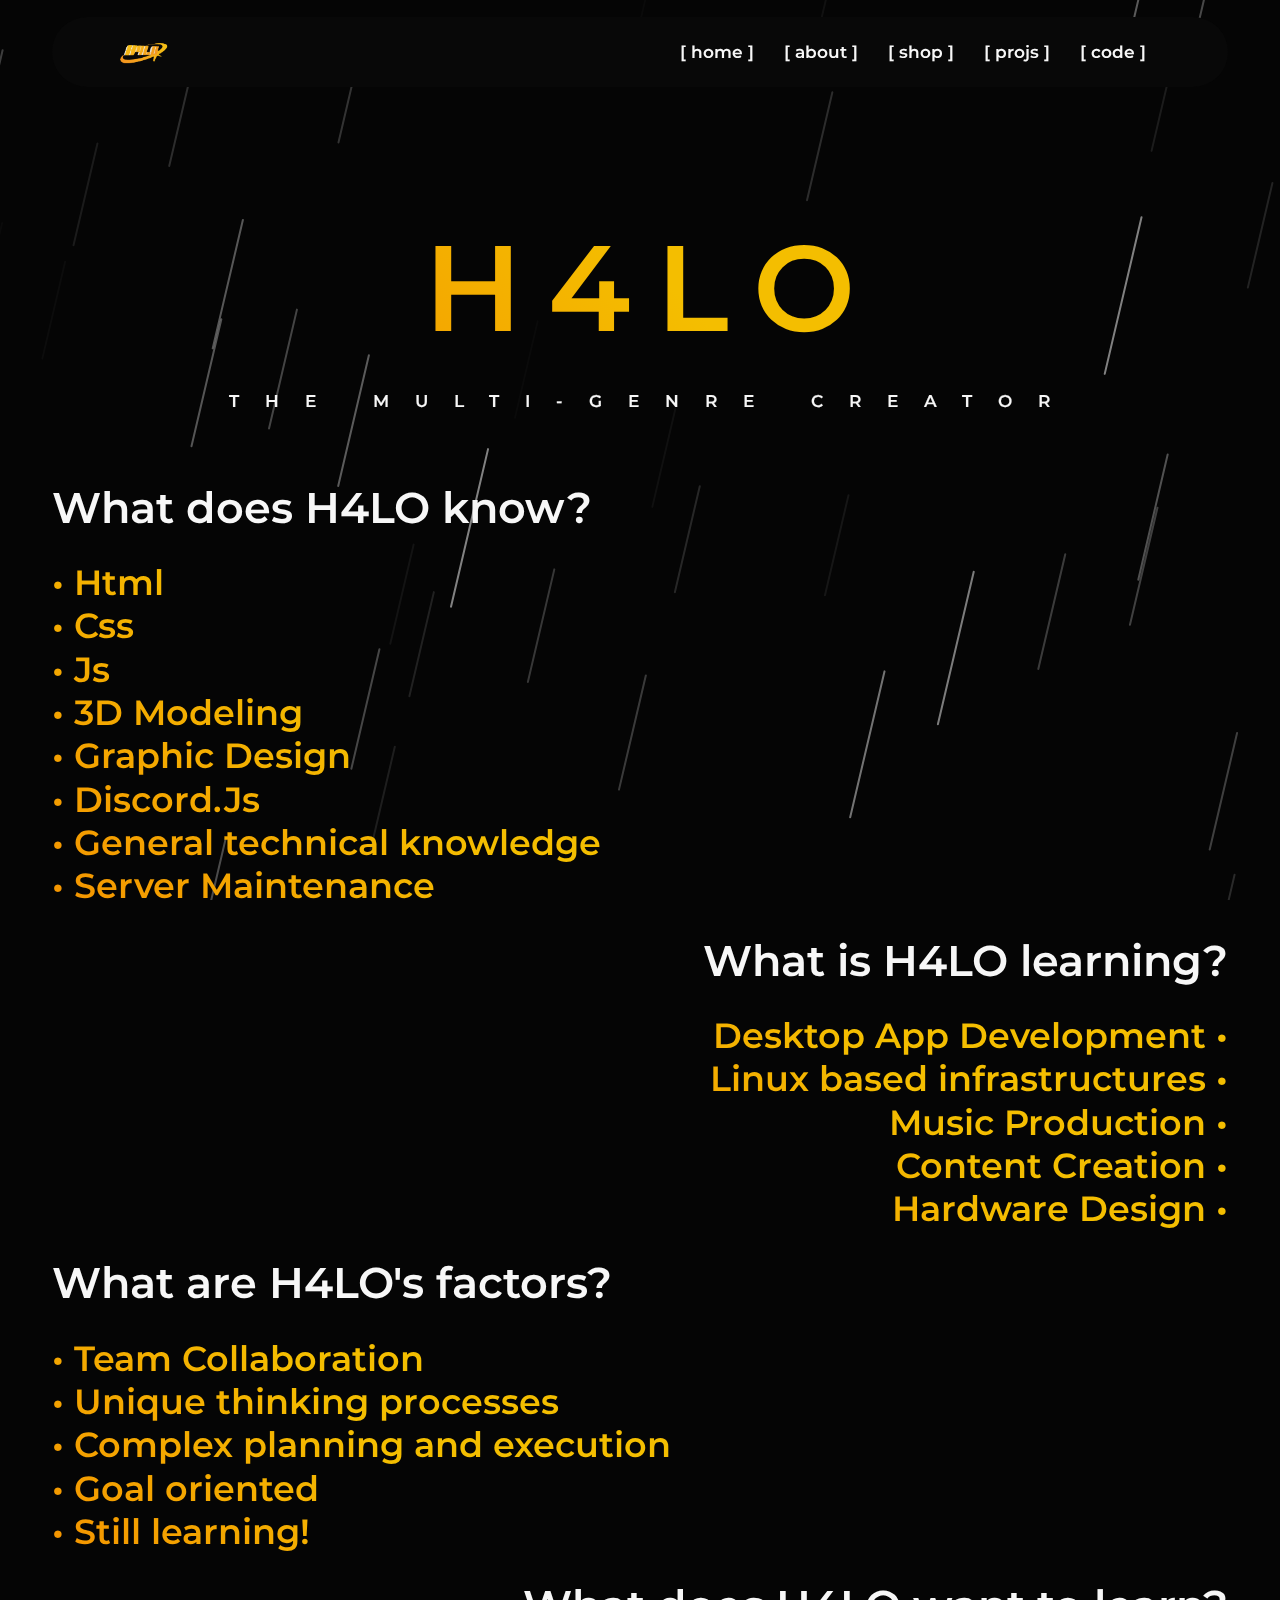
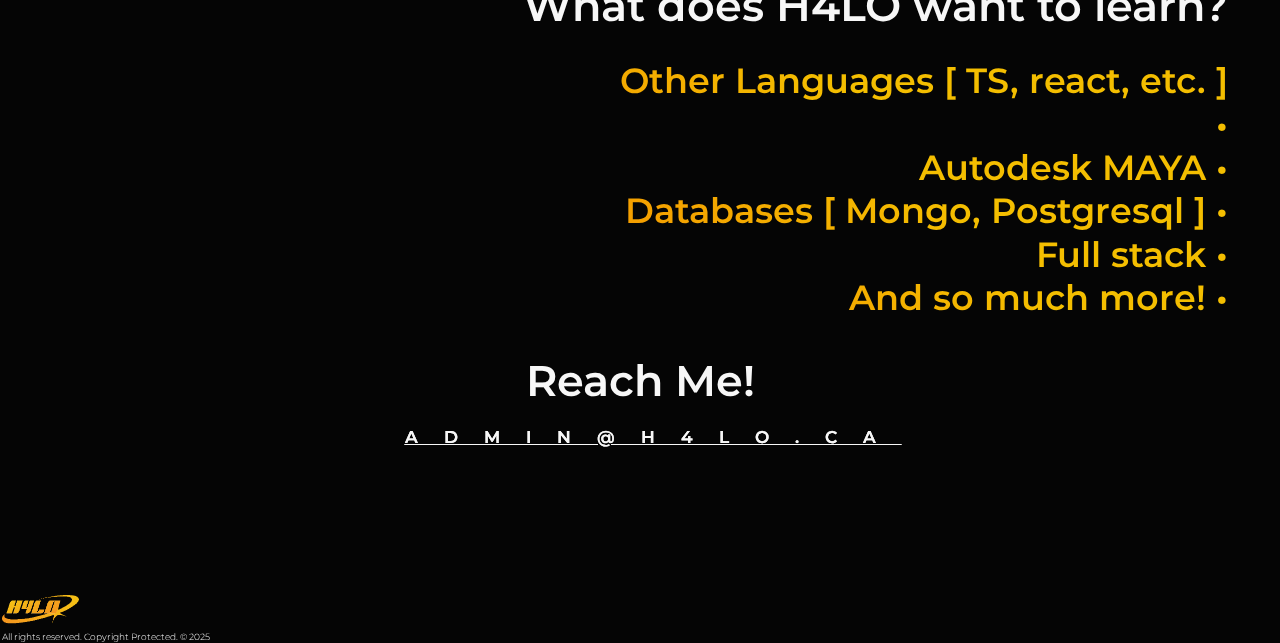
==== commit b621e4e1: "QOL" ====
--- a/about.html
+++ b/about.html
@@ -231,7 +231,9 @@
 									<div id="copylogo" class="image" data-position="center">
 										<a href="#" class="frame" oncontextmenu="return false;" ondragstart="return false;"><img src="about/images/copylogo.png" alt="H4LO" oncontextmenu="return false;" ondragstart="return false;" /></a>
 									</div>
-									<p id="copyright">All rights reserved. Copyright Protected. © 2025</p>
+									<p id="copyright">All rights reserved. Copyright Protected. © 2025
+										
+									</p>
 								</div>
 								<div>
 									<hr id="div1">
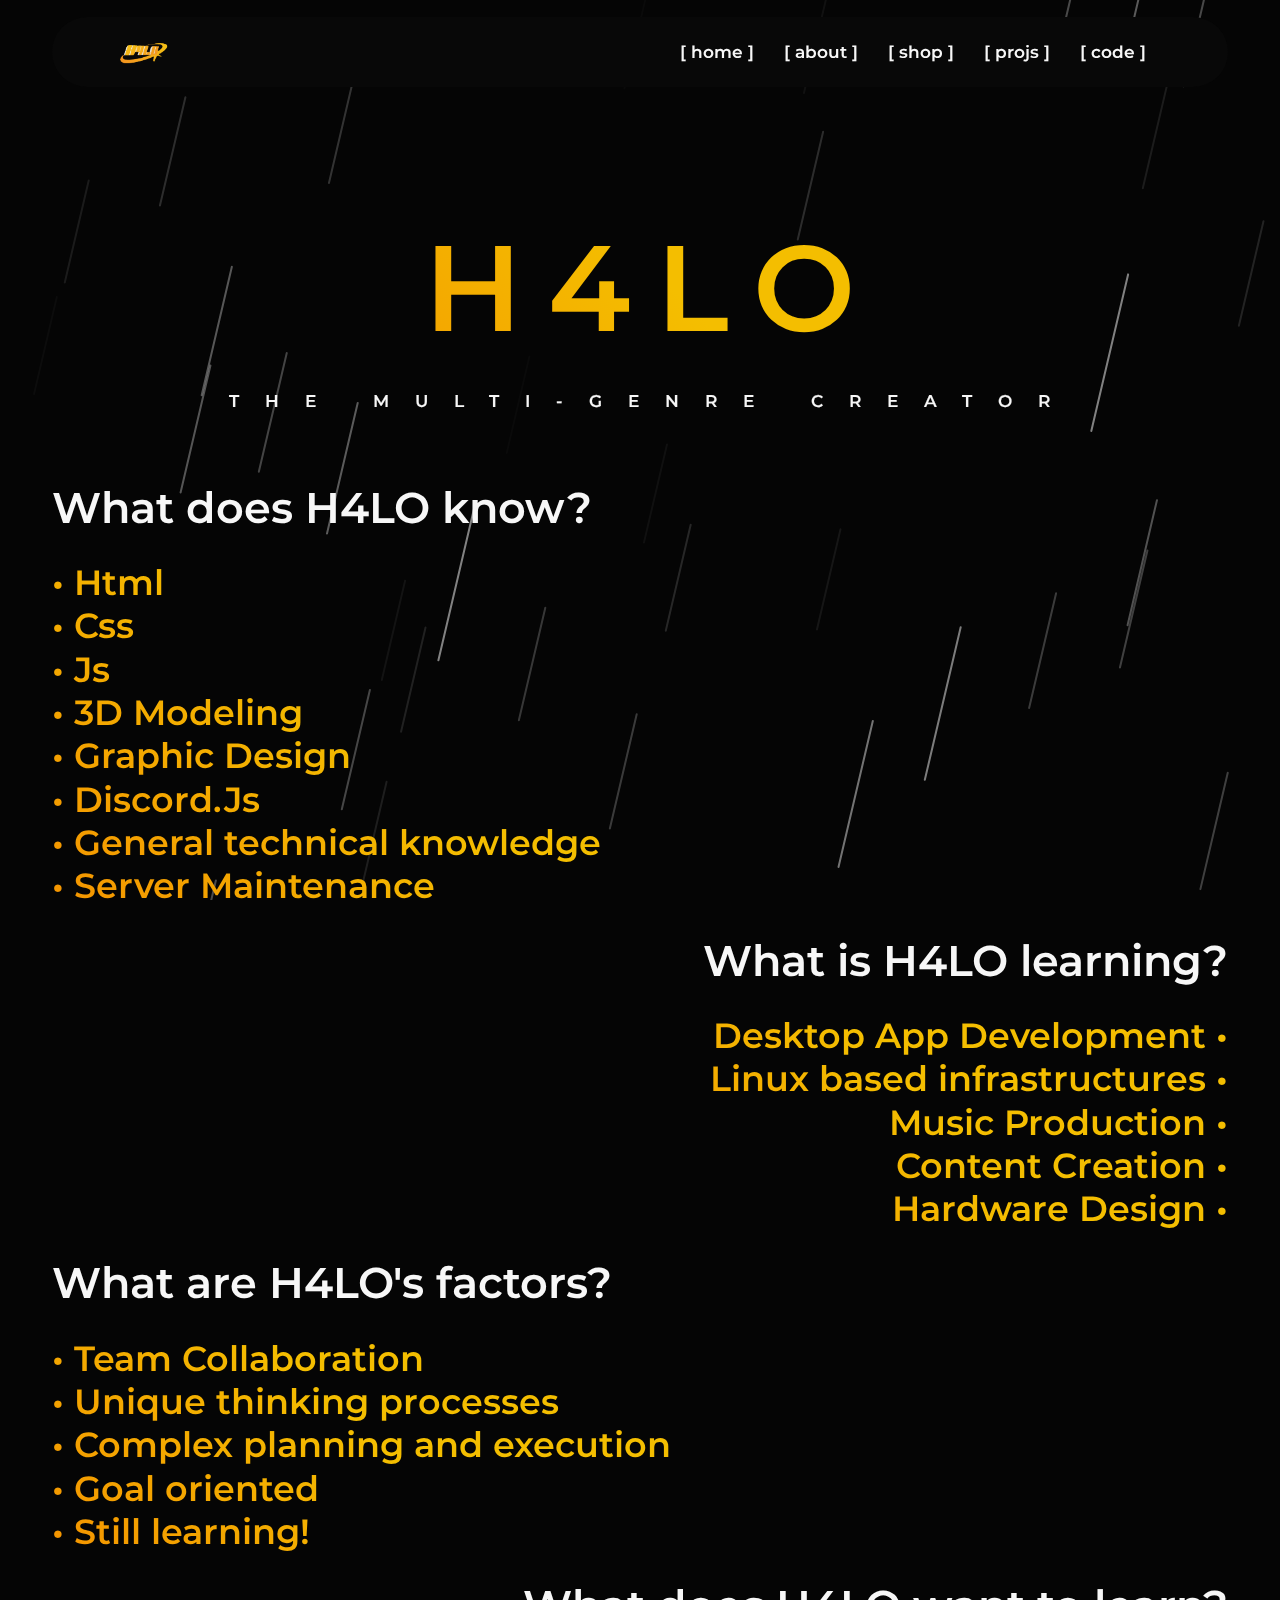
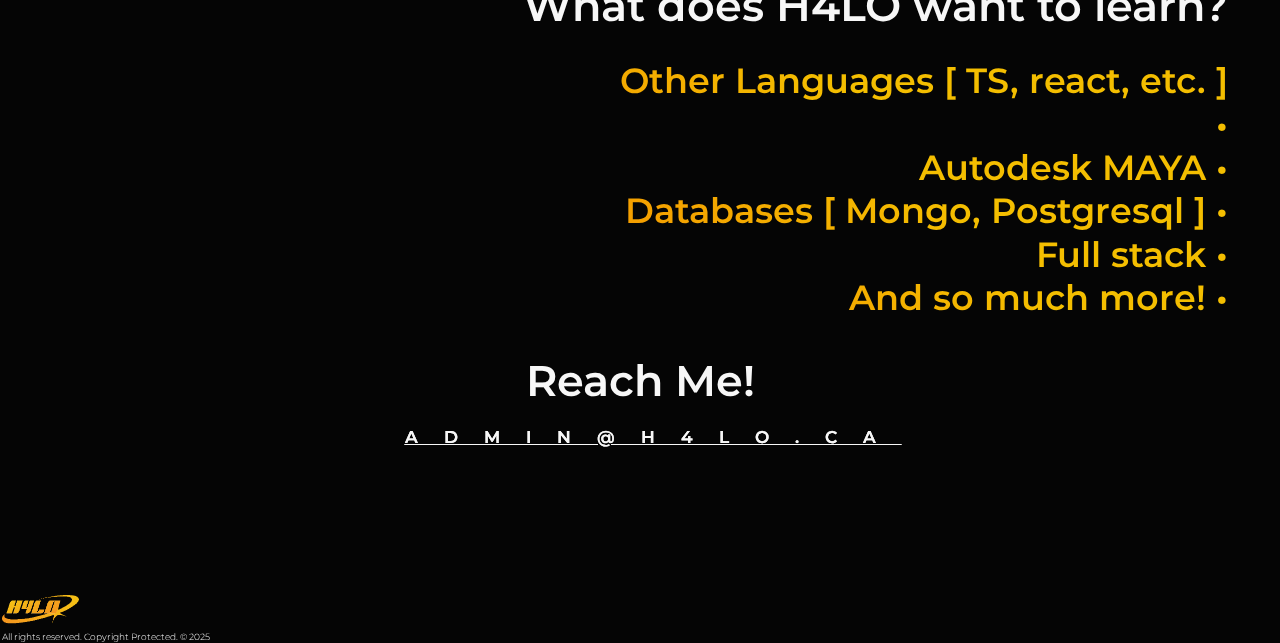
==== commit 6c0fce35: "QOL" ====
--- a/about.html
+++ b/about.html
@@ -232,7 +232,7 @@
 										<a href="#" class="frame" oncontextmenu="return false;" ondragstart="return false;"><img src="about/images/copylogo.png" alt="H4LO" oncontextmenu="return false;" ondragstart="return false;" /></a>
 									</div>
 									<p id="copyright">All rights reserved. Copyright Protected. © 2025
-										
+
 									</p>
 								</div>
 								<div>
@@ -244,7 +244,7 @@
 												<span class="label">Email</span>
 											</a>
 										</li><li>
-											<a class="n02" href="https://bsky.app/profile/h4lo.cahttps://bsky.app/profile/h4lo.ca" role="button">
+											<a class="n02" href="https://bsky.app/profile/h4lo.ca" role="button">
 												<svg aria-labelledby="buttonfooter-icon-2-title"><title id="buttonfooter-icon-2-title">Bluesky</title><use xlink:href="about/icons.svg#bluesky"></use></svg>
 												<span class="label">Bluesky</span>
 											</a>
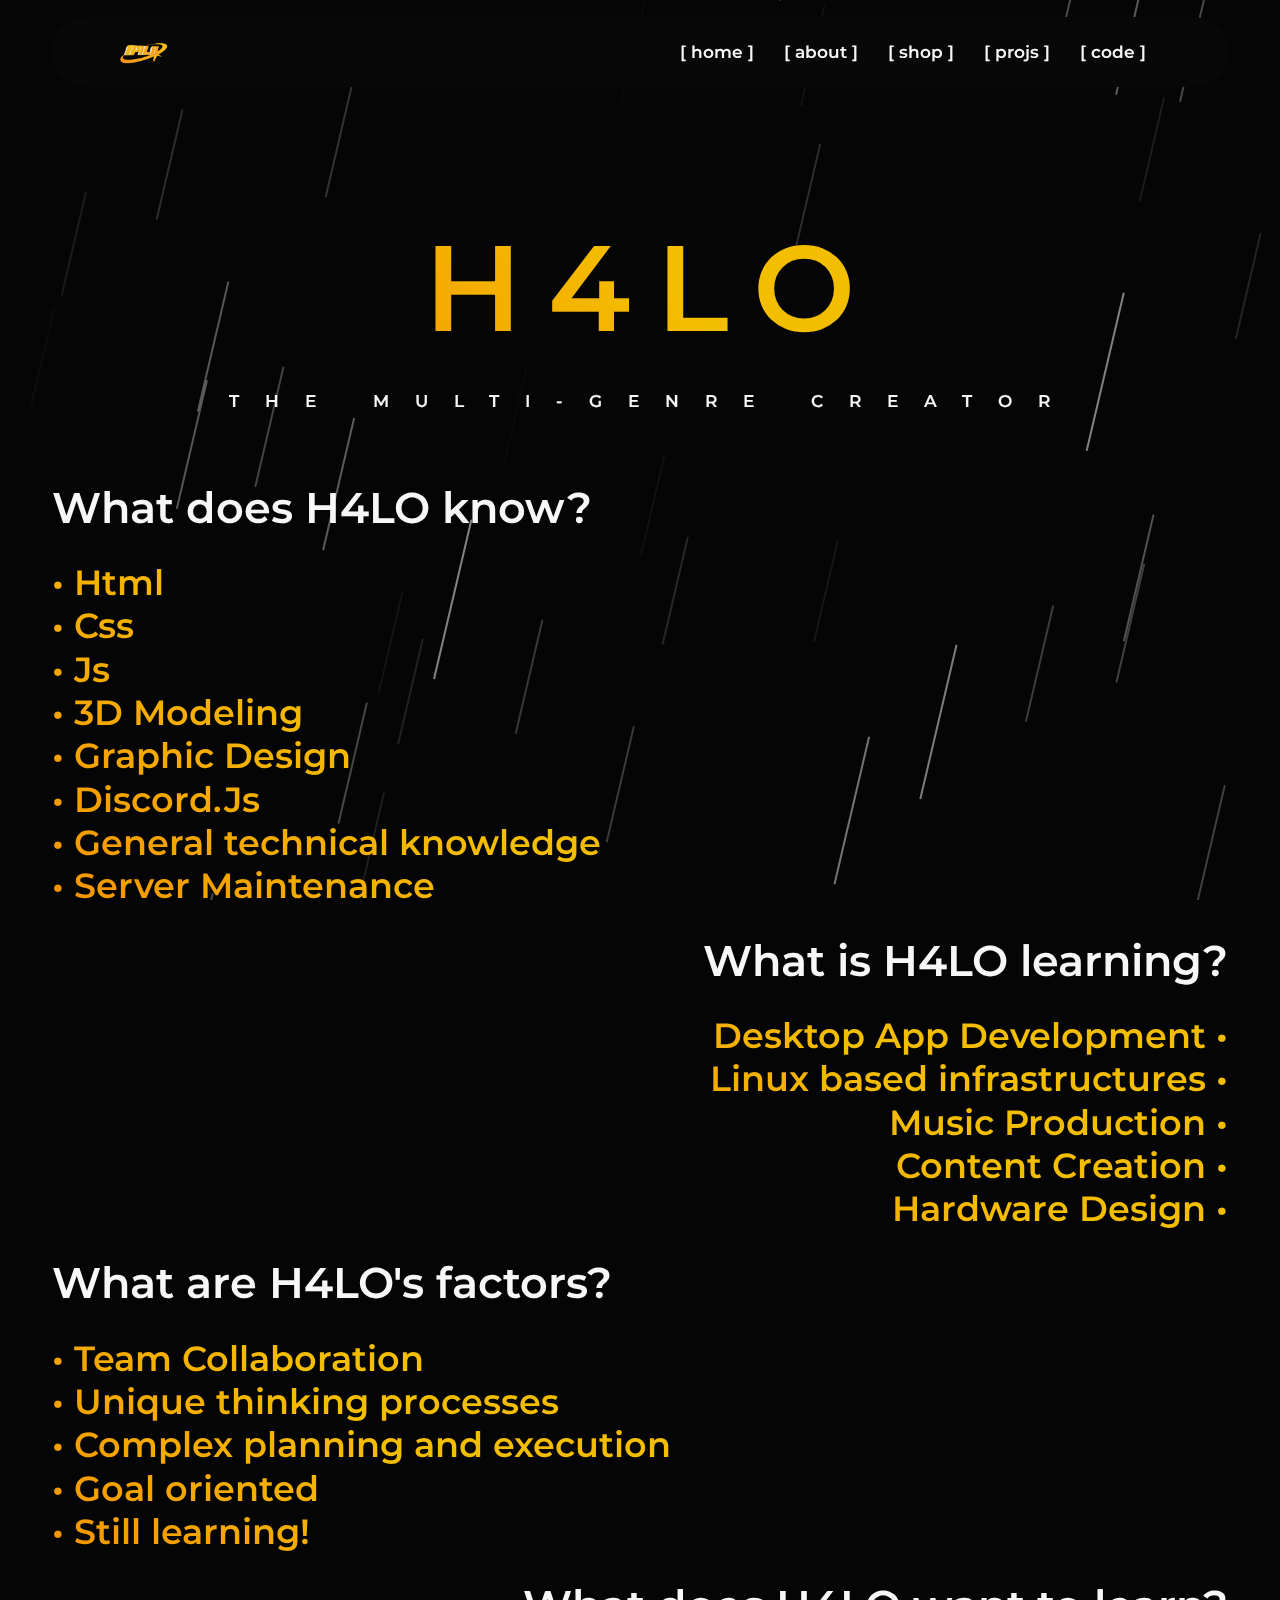
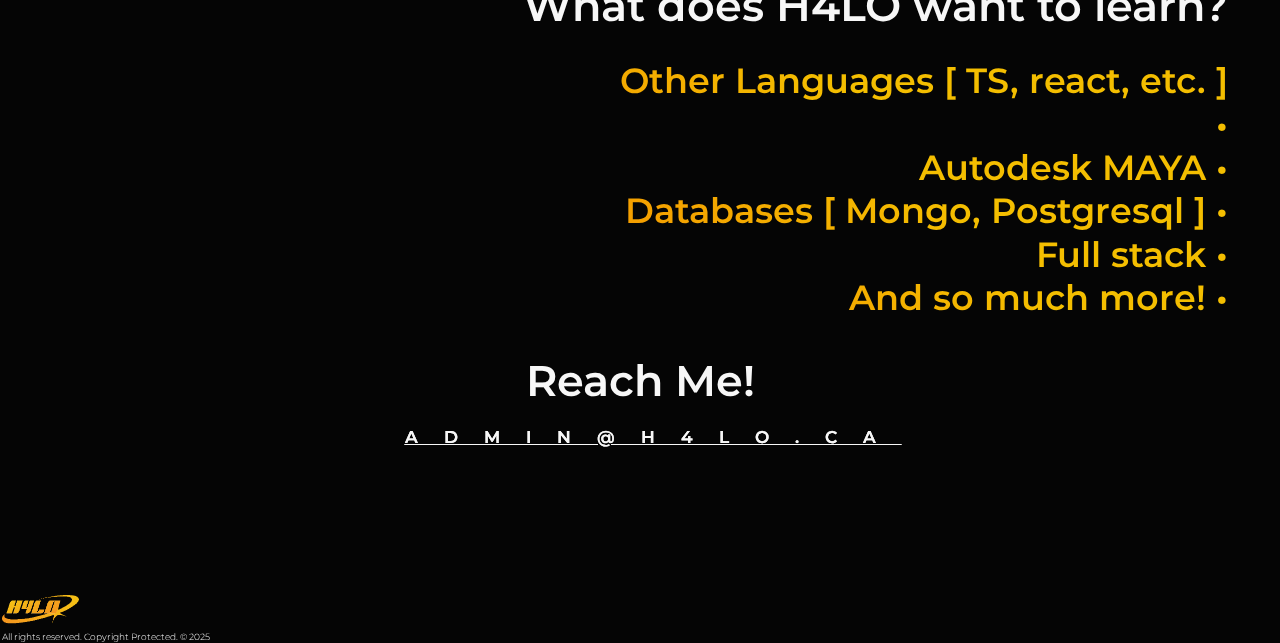
==== commit 7d737e20: "Change boosty to youtube" ====
--- a/about.html
+++ b/about.html
@@ -249,9 +249,9 @@
 												<span class="label">Bluesky</span>
 											</a>
 										</li><li>
-											<a class="n03" href="#error-missing" role="button">
-												<svg aria-labelledby="buttonfooter-icon-3-title"><title id="buttonfooter-icon-3-title">Boosty</title><use xlink:href="about/icons.svg#boosty"></use></svg>
-												<span class="label">Boosty</span>
+											<a class="n03" href="https://www.youtube.com/@H4LO." role="button">
+												<svg aria-labelledby="buttonfooter-icon-3-title"><title id="buttonfooter-icon-3-title">Youtube</title><use xlink:href="about/icons.svg#youtube"></use></svg>
+												<span class="label">Youtube</span>
 											</a>
 										</li>
 									</ul>
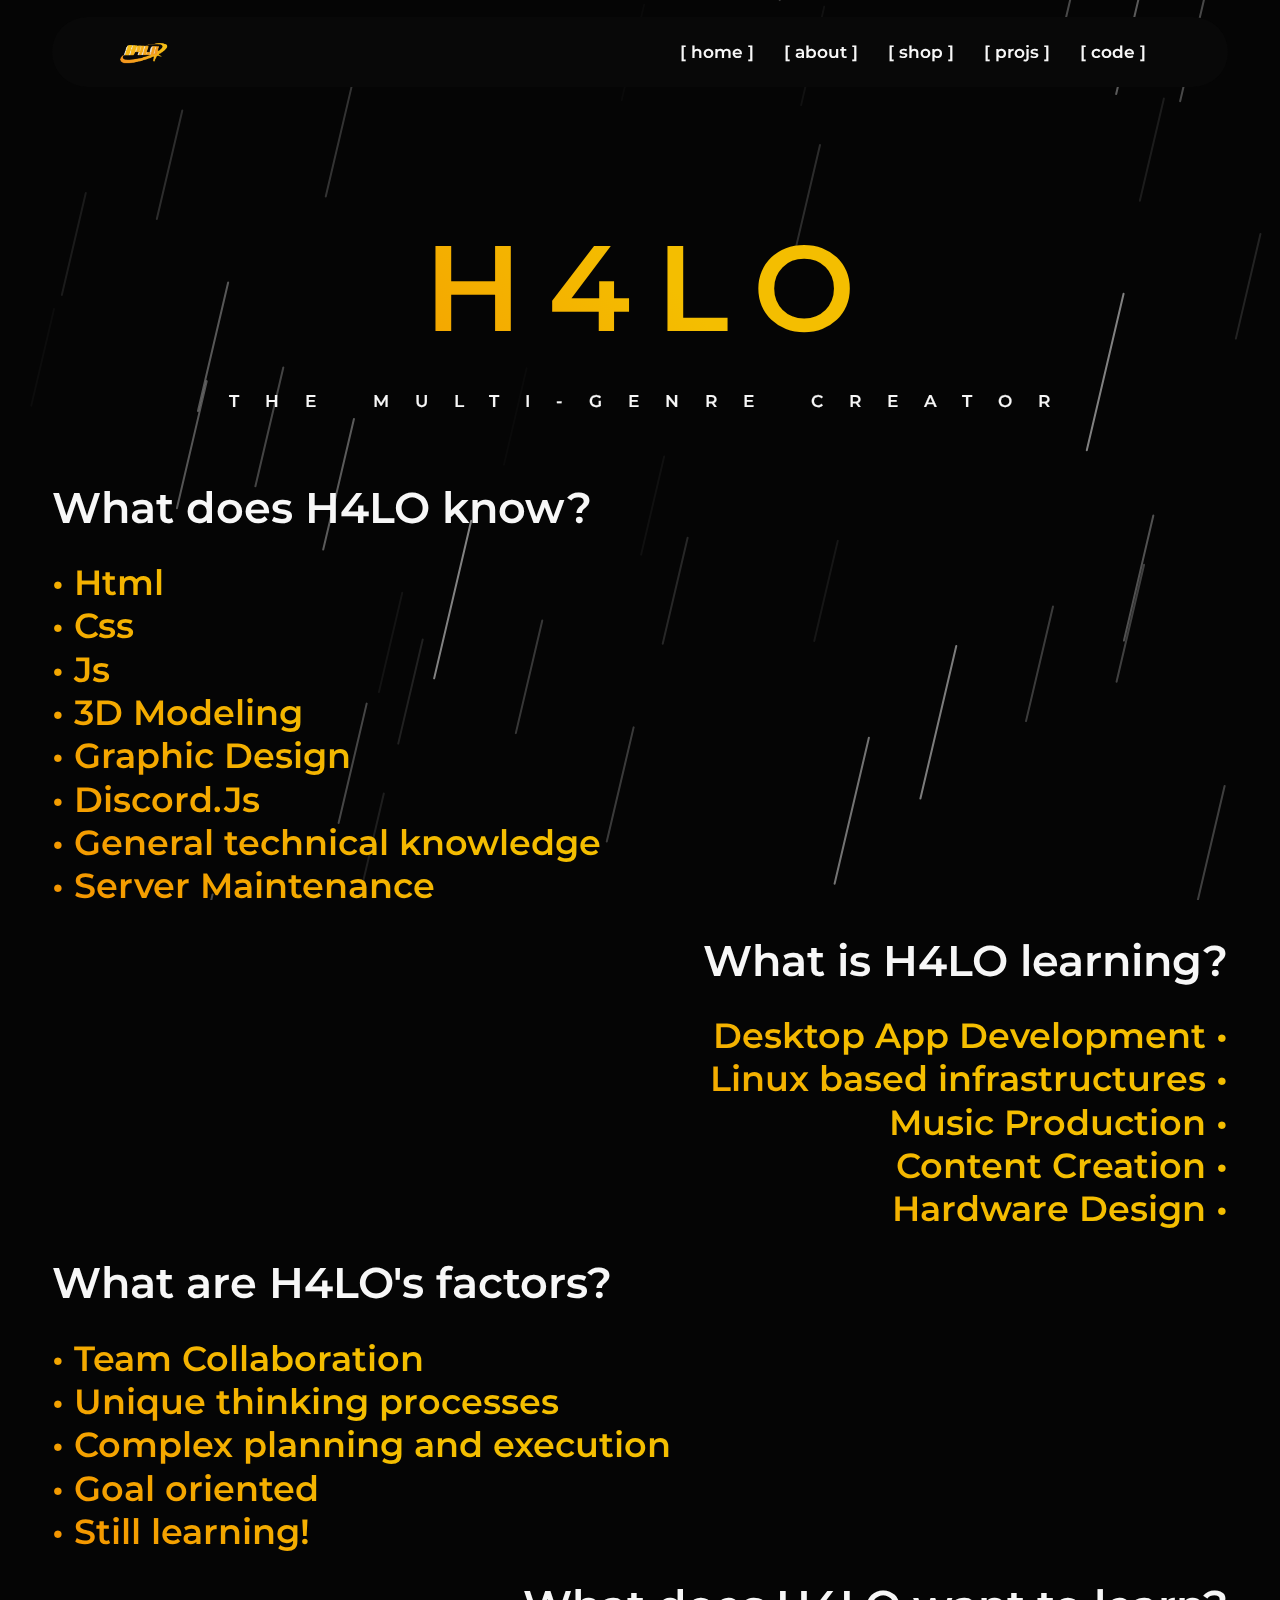
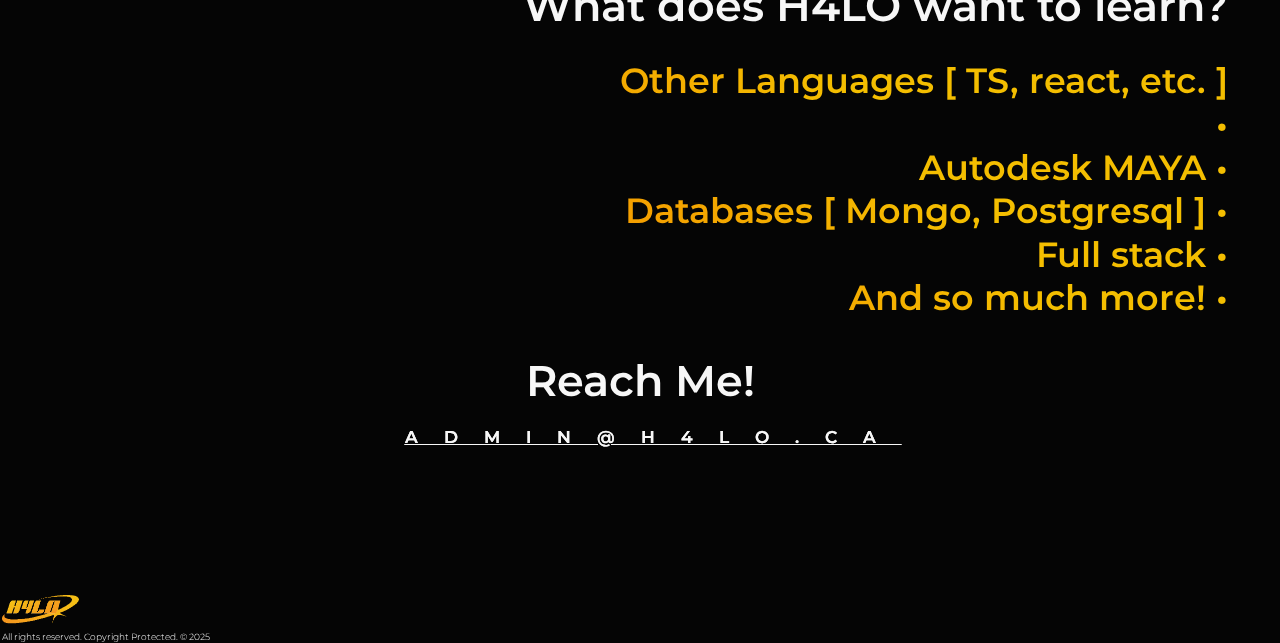
==== commit 10f34847: "wrong yt icon" ====
--- a/about.html
+++ b/about.html
@@ -250,7 +250,7 @@
 											</a>
 										</li><li>
 											<a class="n03" href="https://www.youtube.com/@H4LO." role="button">
-												<svg aria-labelledby="buttonfooter-icon-3-title"><title id="buttonfooter-icon-3-title">Youtube</title><use xlink:href="about/icons.svg#youtube"></use></svg>
+												<svg aria-labelledby="buttonfooter-icon-3-title"><title id="buttonfooter-icon-3-title">Youtube</title><use xlink:href="about/icons.svg#youtube-alt"></use></svg>
 												<span class="label">Youtube</span>
 											</a>
 										</li>
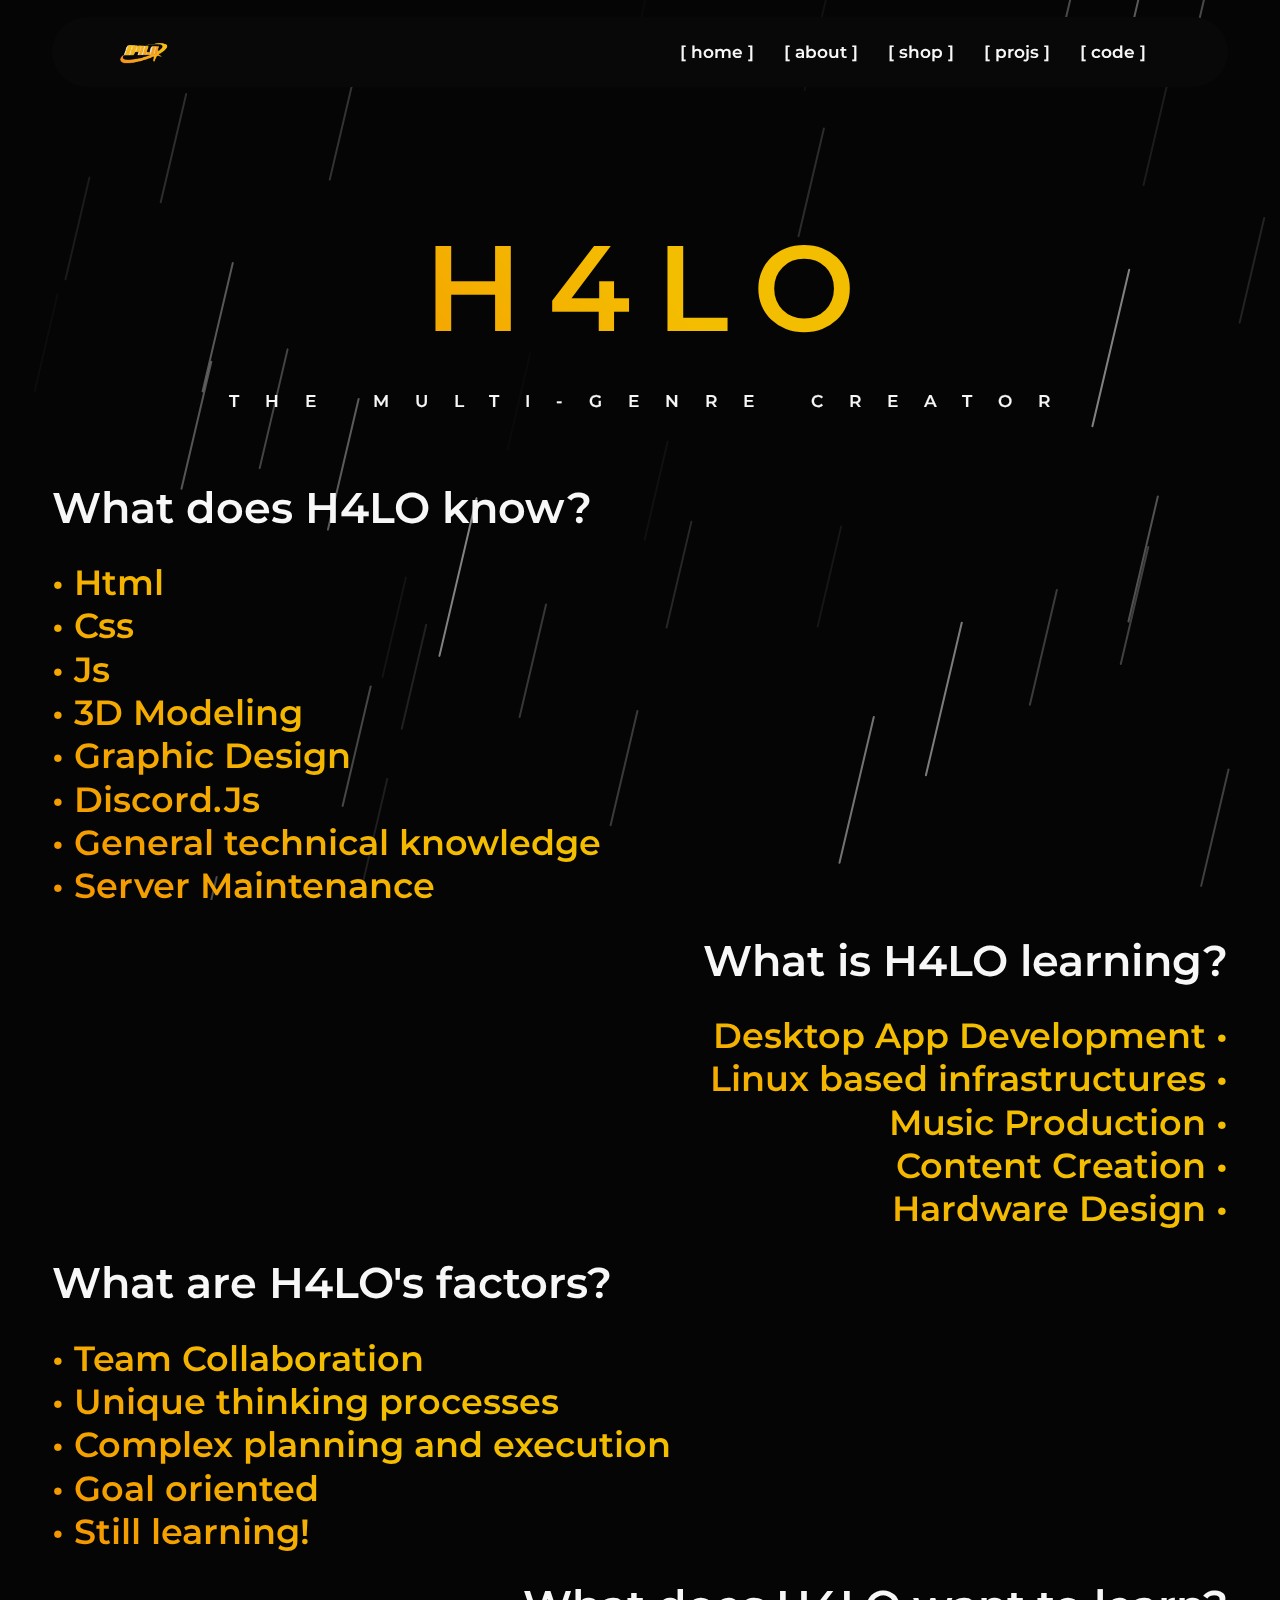
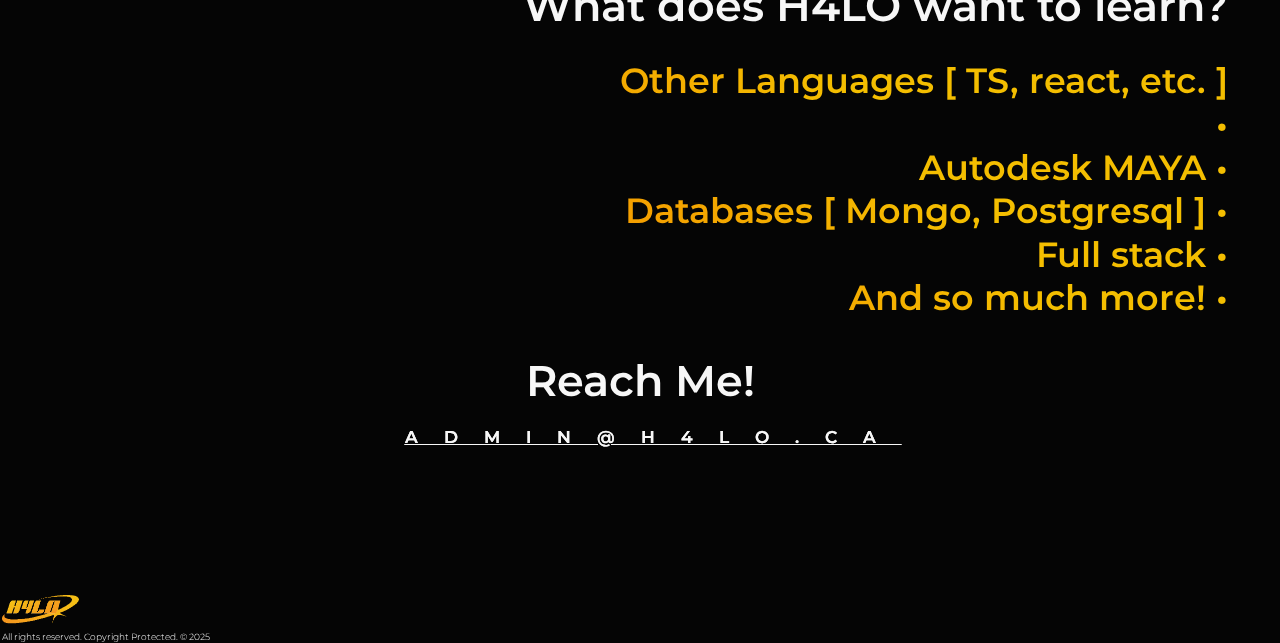
==== commit f198366d: "Update names" ====
--- a/about.html
+++ b/about.html
@@ -1,7 +1,7 @@
 <!DOCTYPE HTML>
 <html lang="en">
 	<head>
-		<title>About</title>
+		<title>H4LO | About</title>
 		<meta charset="utf-8" />
 		<meta name="viewport" content="width=device-width,initial-scale=1" />
 		<meta name="color-scheme" content="light only" />
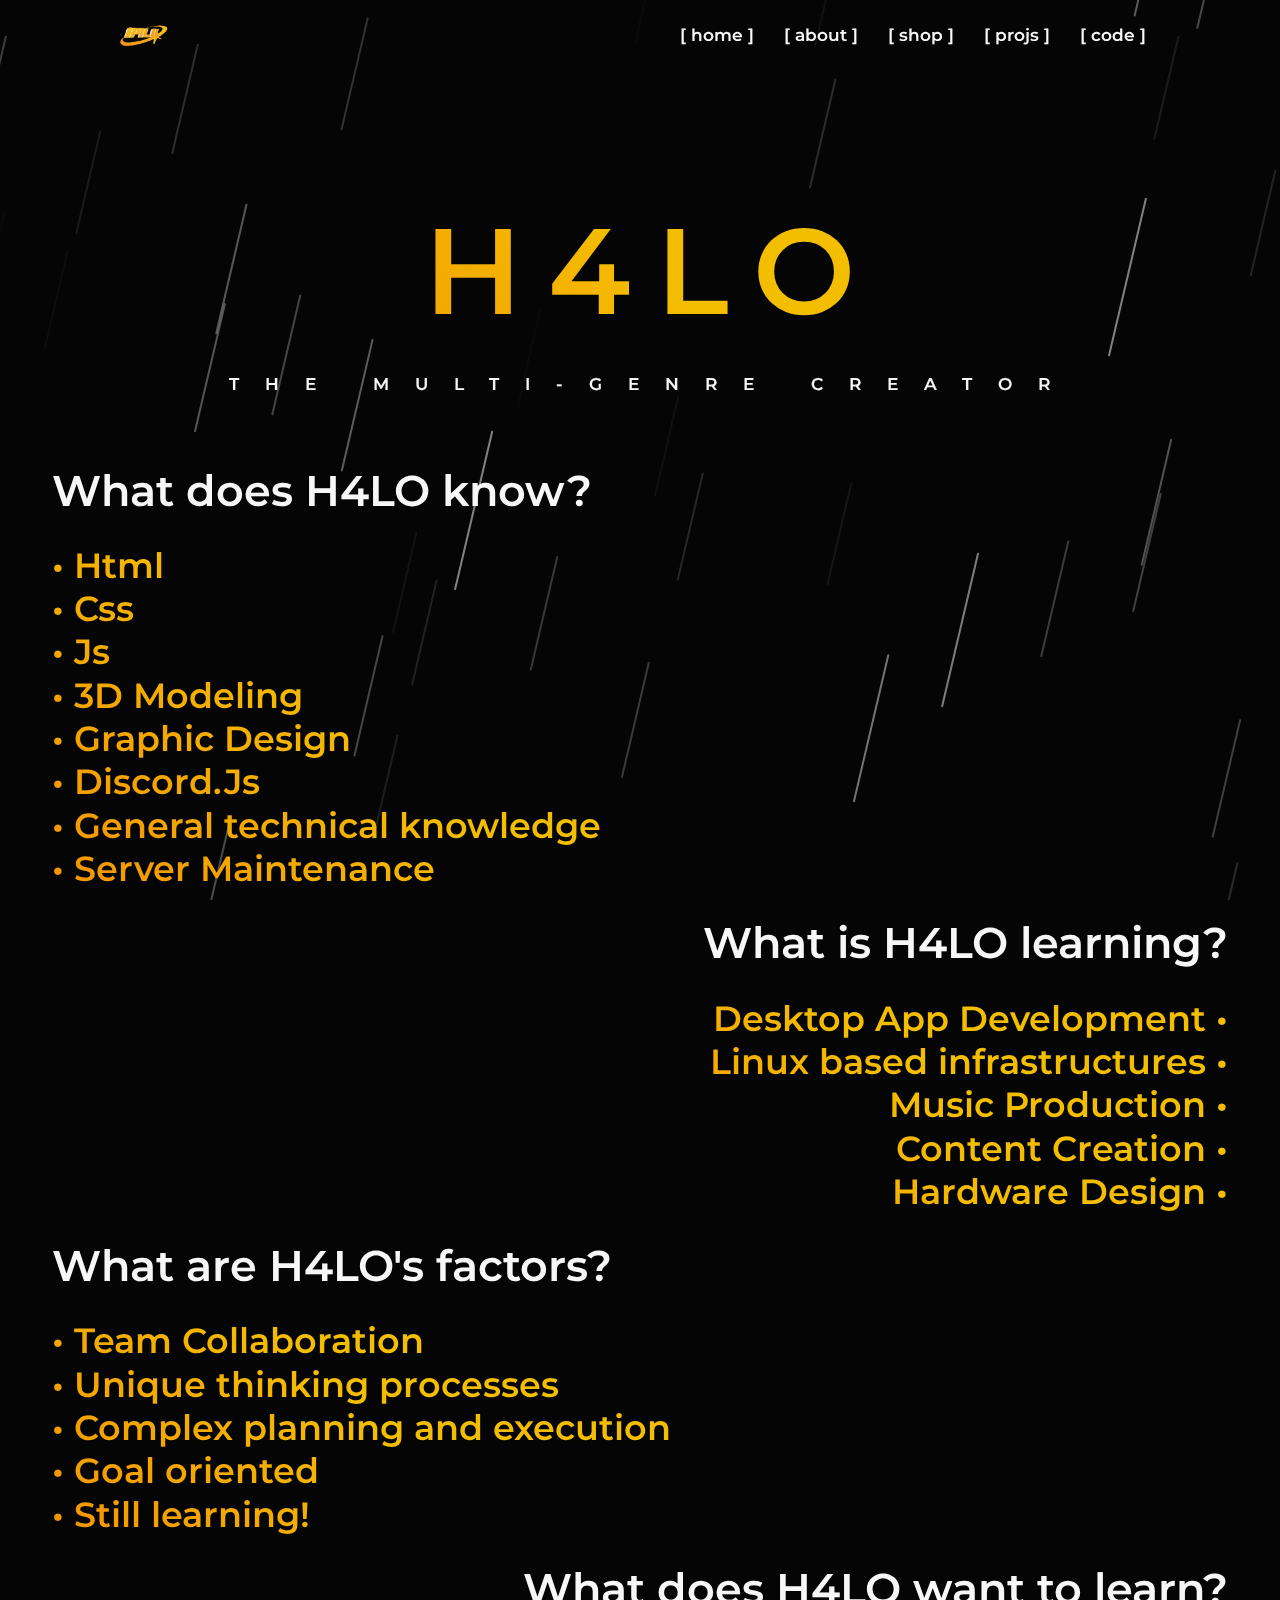
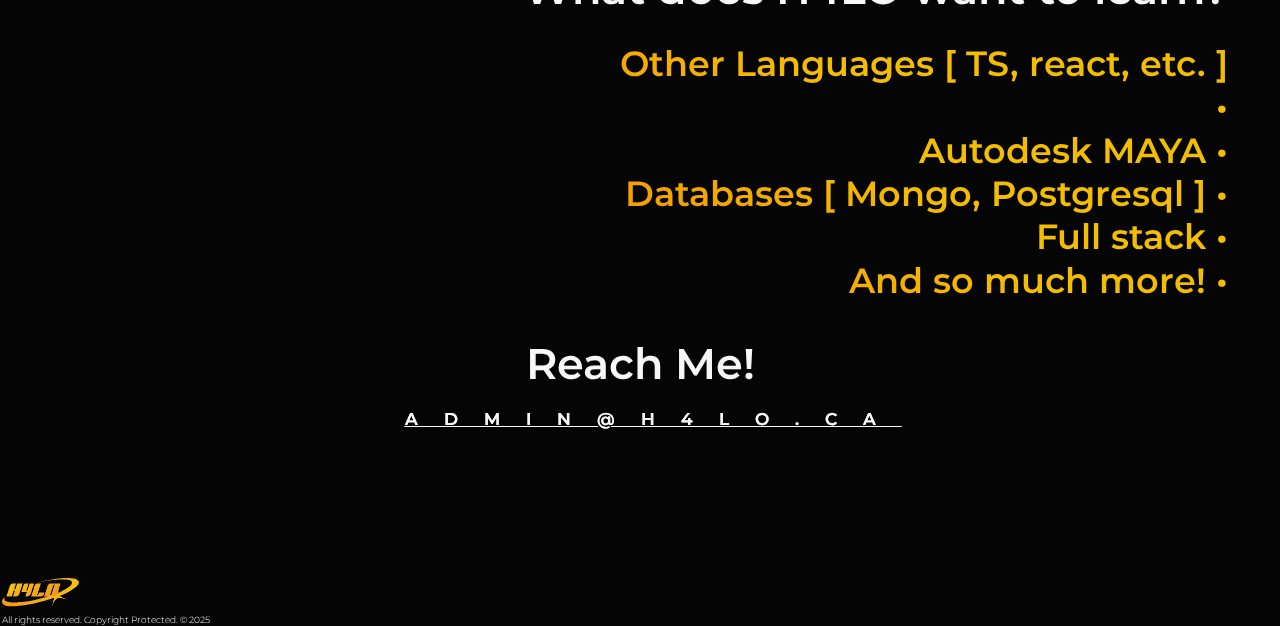
==== commit fab51429: "UpdateHeader" ====
--- a/about.html
+++ b/about.html
@@ -17,7 +17,6 @@
 		<div id="wrapper">
 			<div id="main">
 				<div class="inner">
-					<hr id="divider03">
 					<div id="header2" class="container columns">
 						<div class="wrapper">
 							<div class="inner">
--- a/about/main.css
+++ b/about/main.css
@@ -351,7 +351,7 @@
 	width: 100%;
 	align-items: center;
 	justify-content: center;
-	background-color: #080808;
+	background-color: #08080800;
 	box-shadow: 0rem 0.125rem 0rem 0rem transparent;
 	border-radius: 3rem;
 }
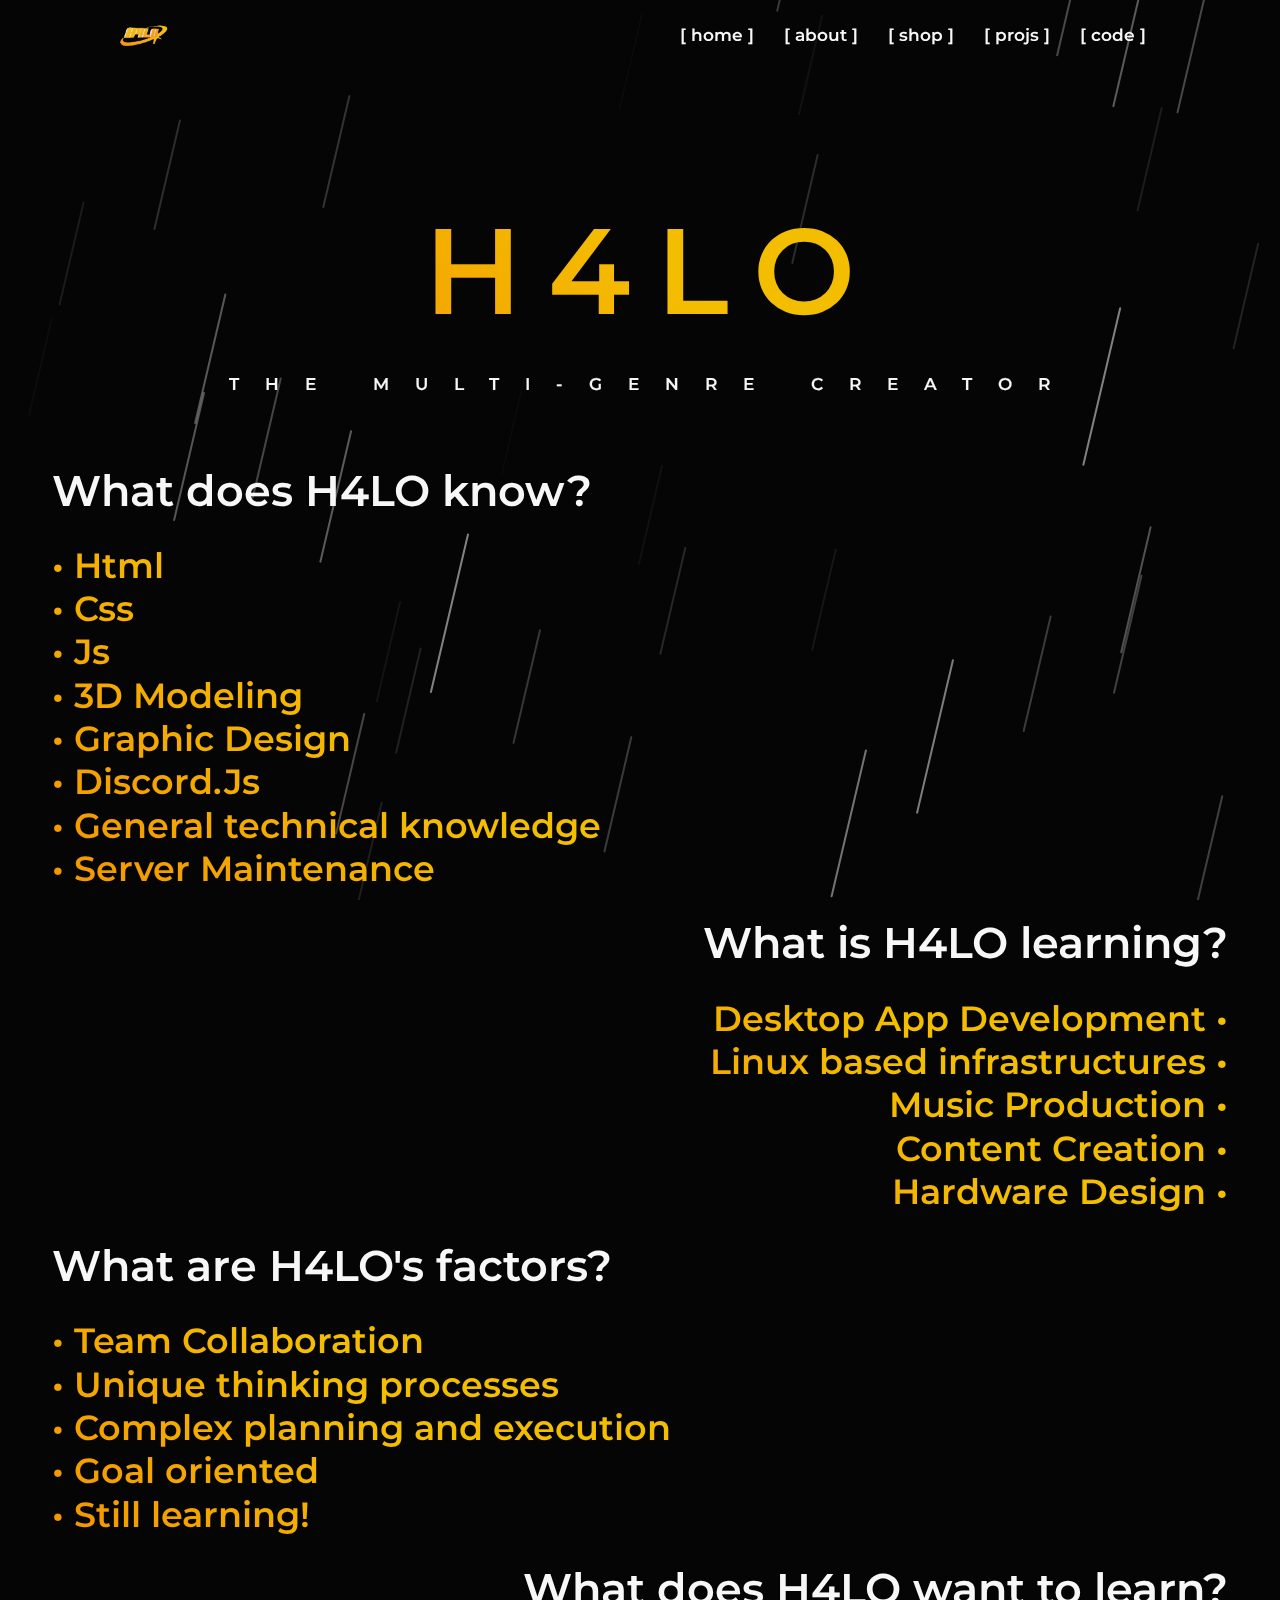
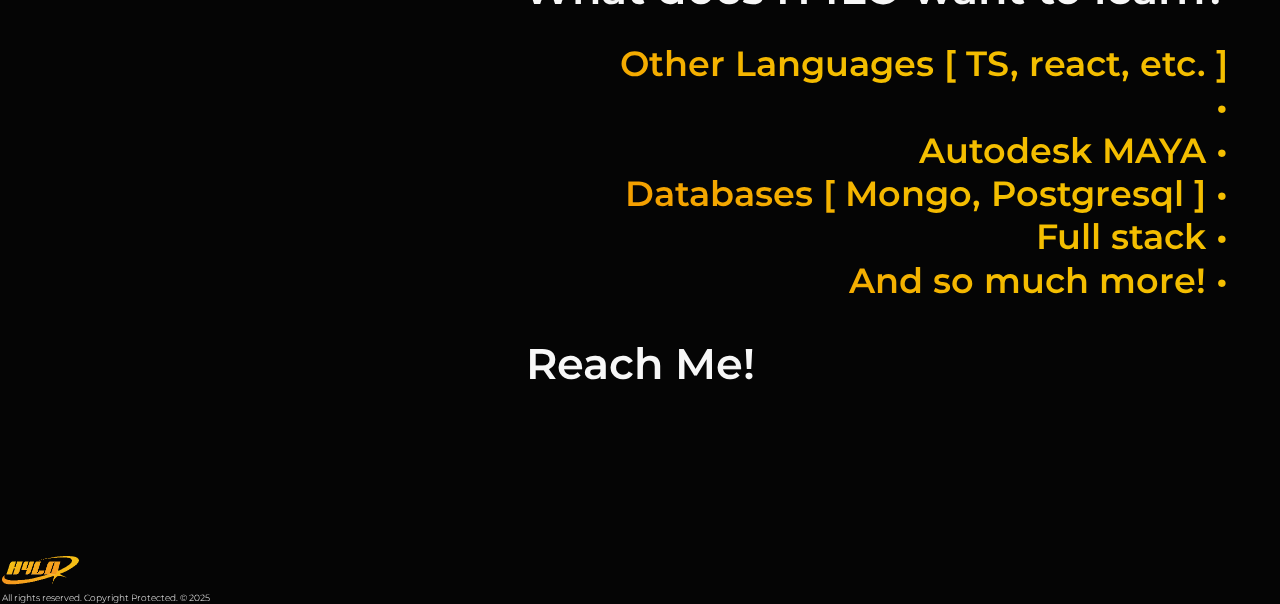
==== commit 7f0021b4: "Update about.html" ====
--- a/about.html
+++ b/about.html
@@ -215,7 +215,6 @@
 					</div>
 					<h2 id="reachme">Reach Me!</h2>
 					<hr id="div4">
-					<p id="text-line"><a href="mailto:admin@h4lo.ca">admin@h4lo.ca</a></p>
 					<hr id="divider05">
 					<div id="spacer2" class="container default full screen">
 						<div class="wrapper">
--- a/about/main.css
+++ b/about/main.css
@@ -351,7 +351,7 @@
 	width: 100%;
 	align-items: center;
 	justify-content: center;
-	background-color: #08080800;
+	background-color: transparent;
 	box-shadow: 0rem 0.125rem 0rem 0rem transparent;
 	border-radius: 3rem;
 }
